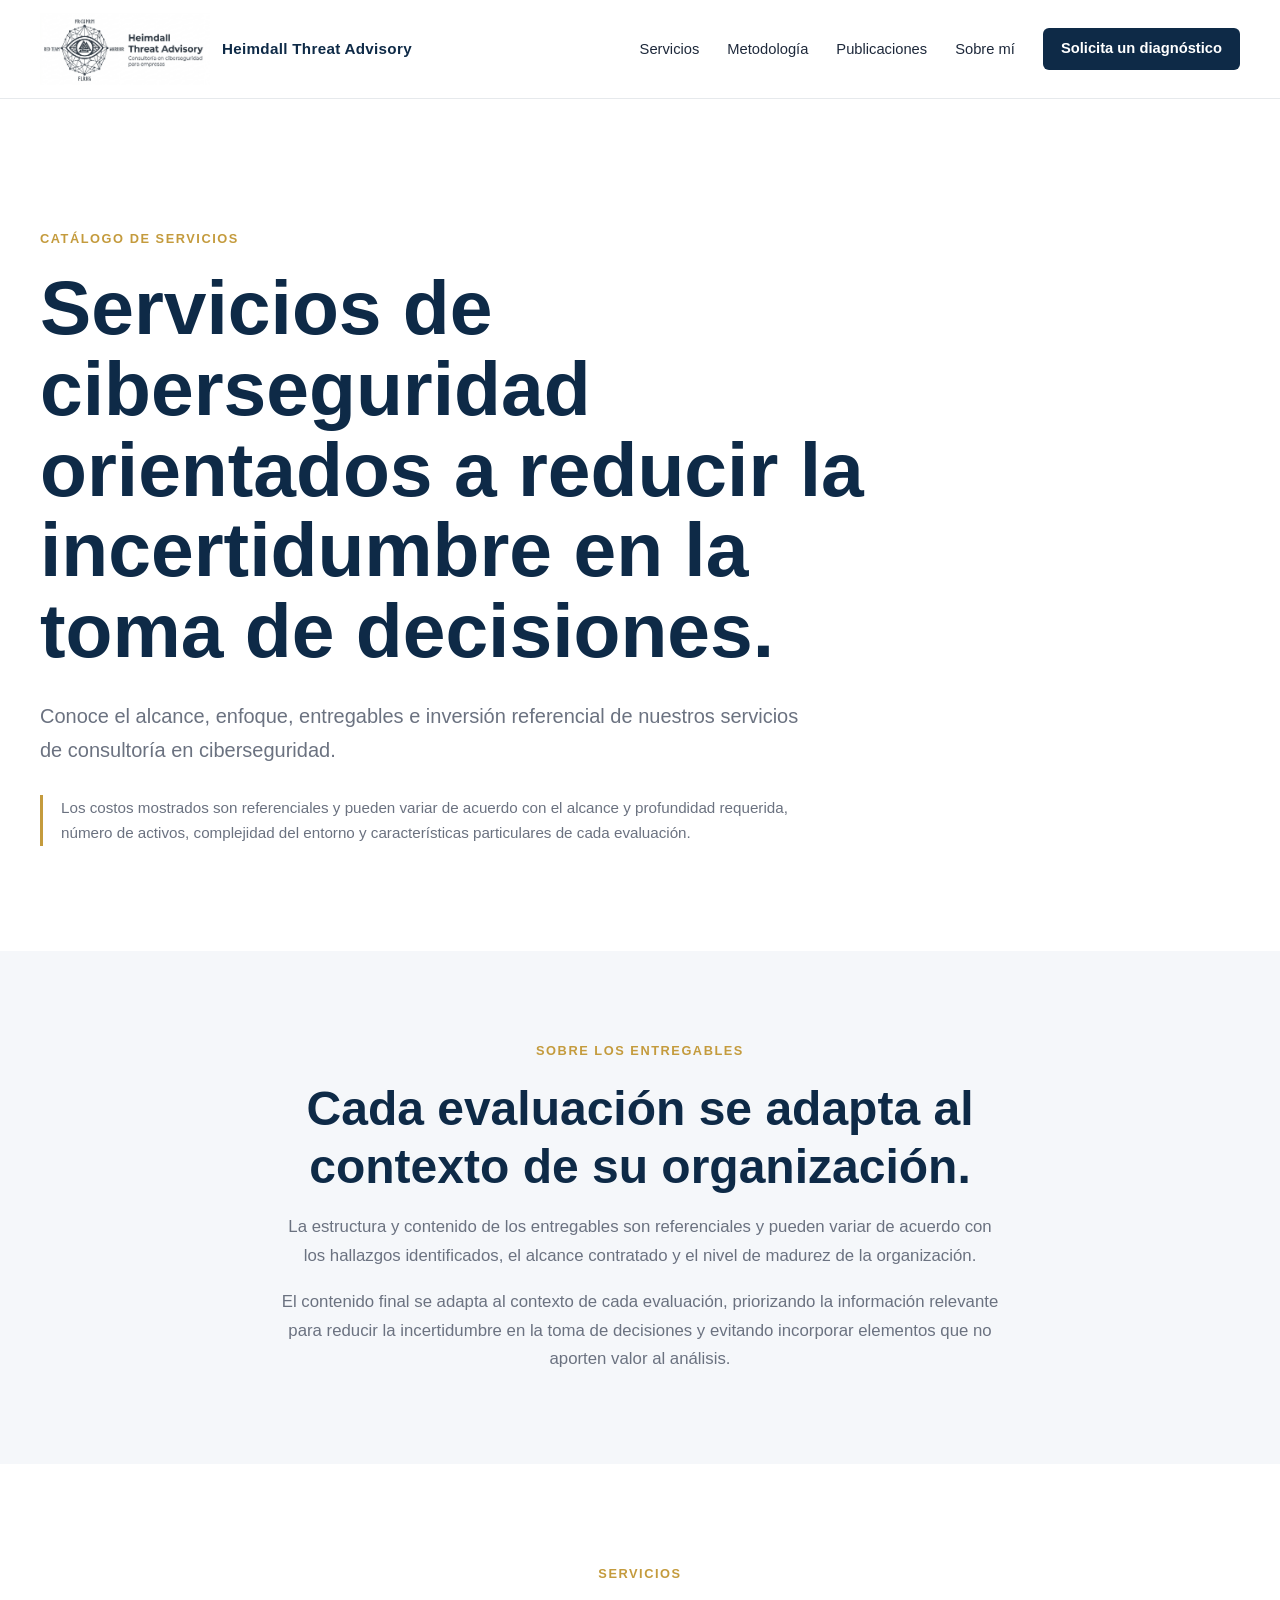
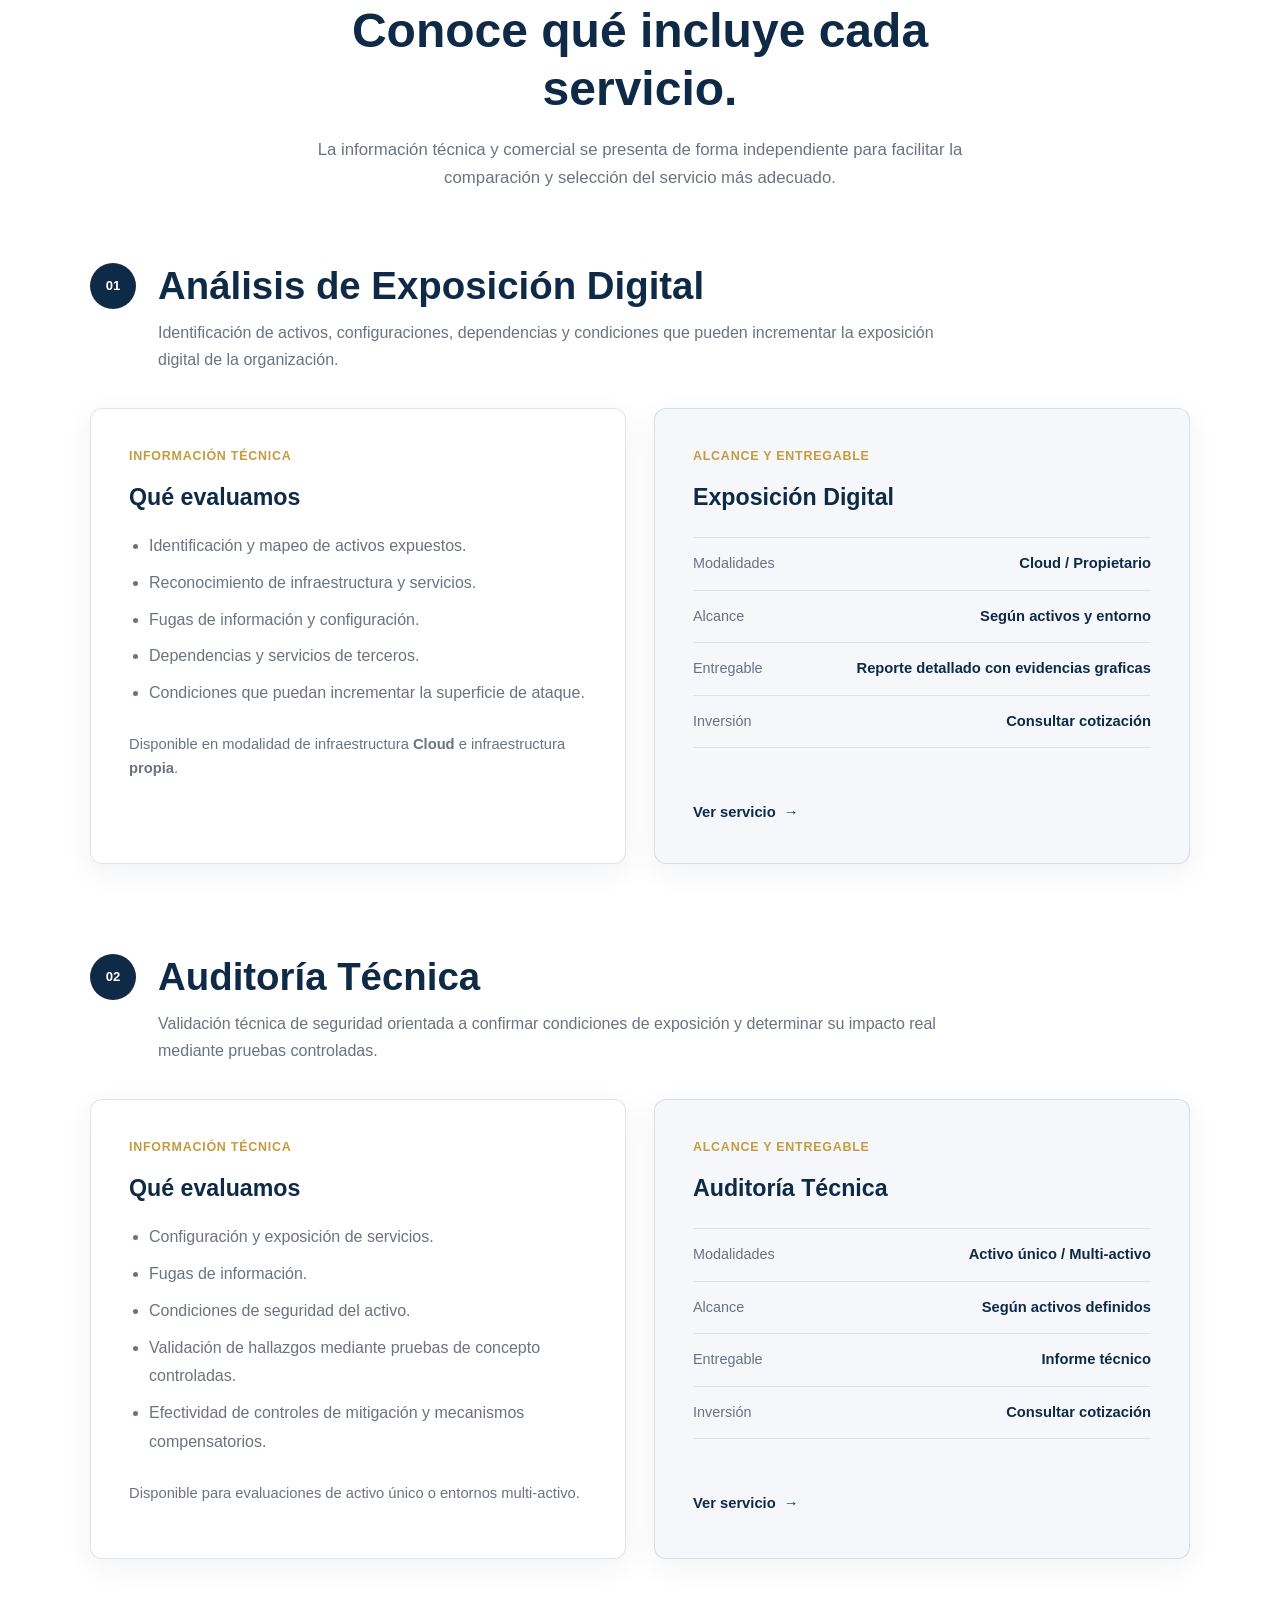
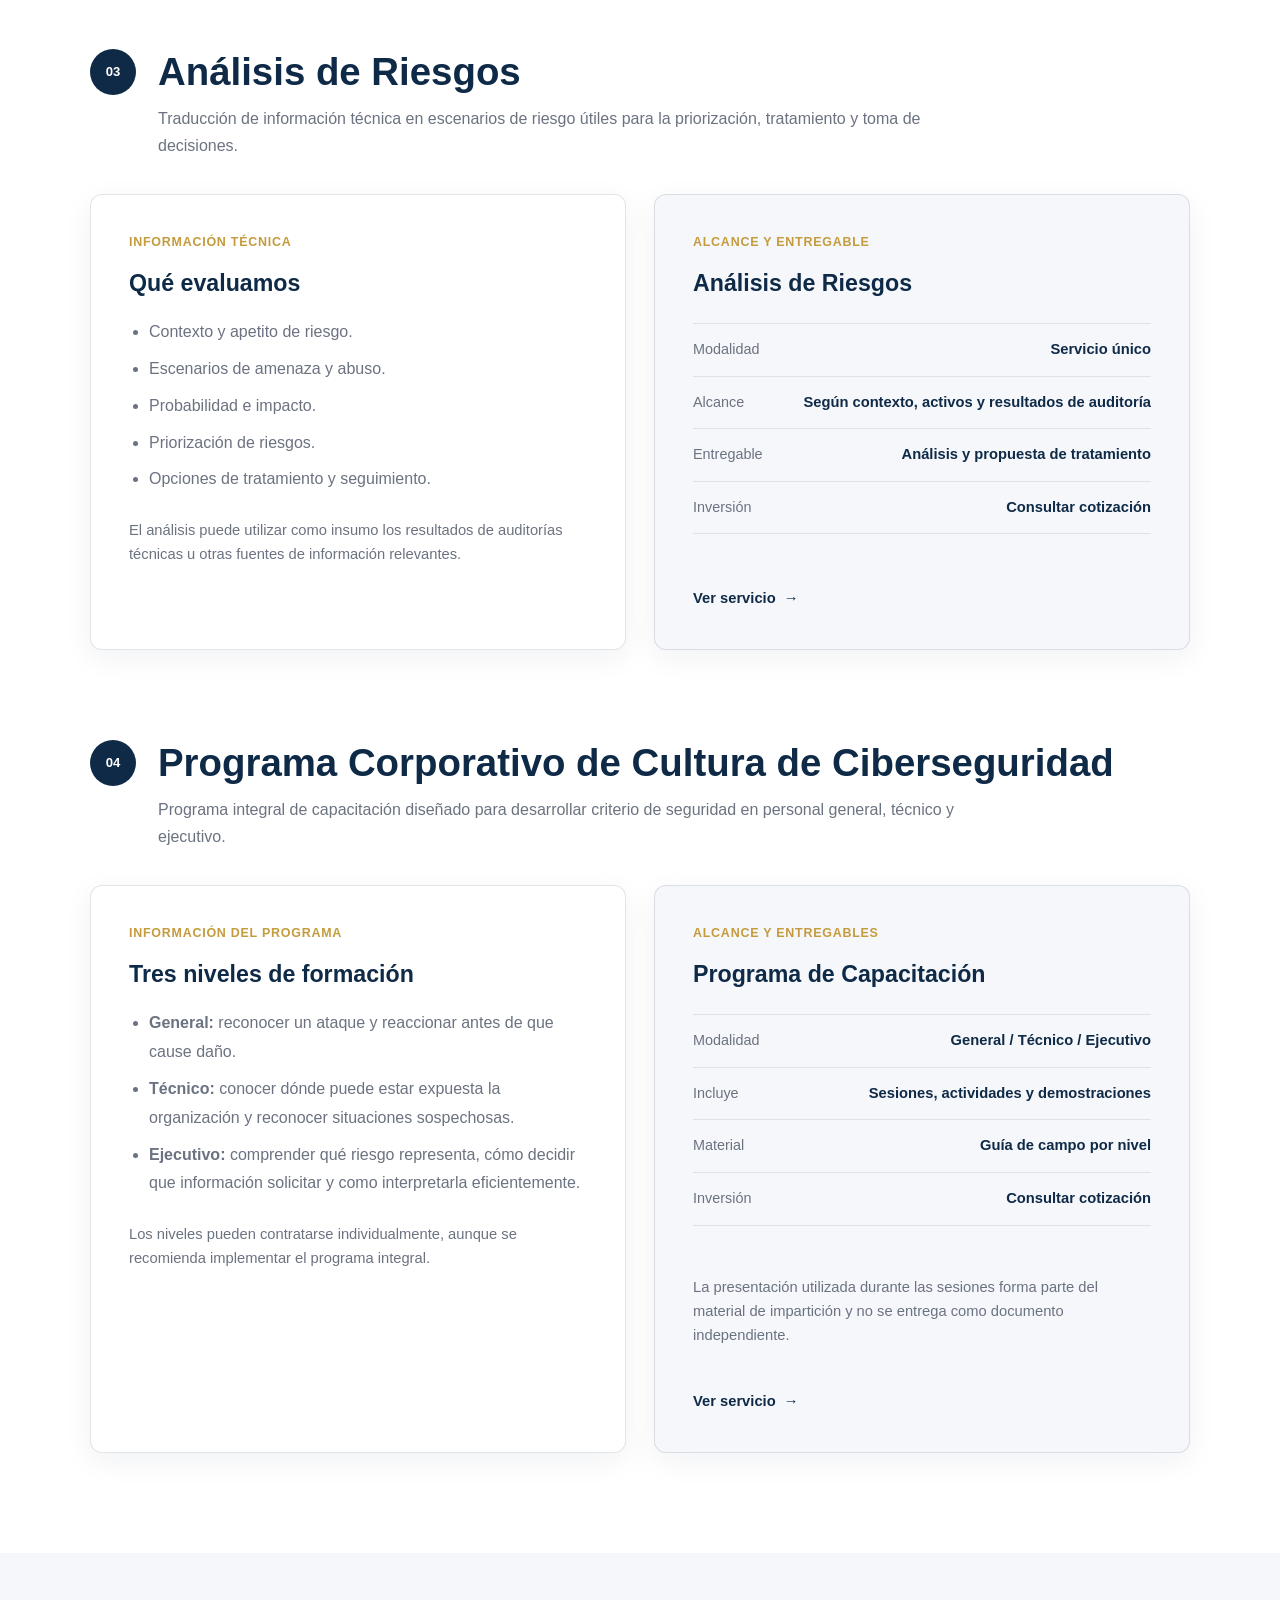
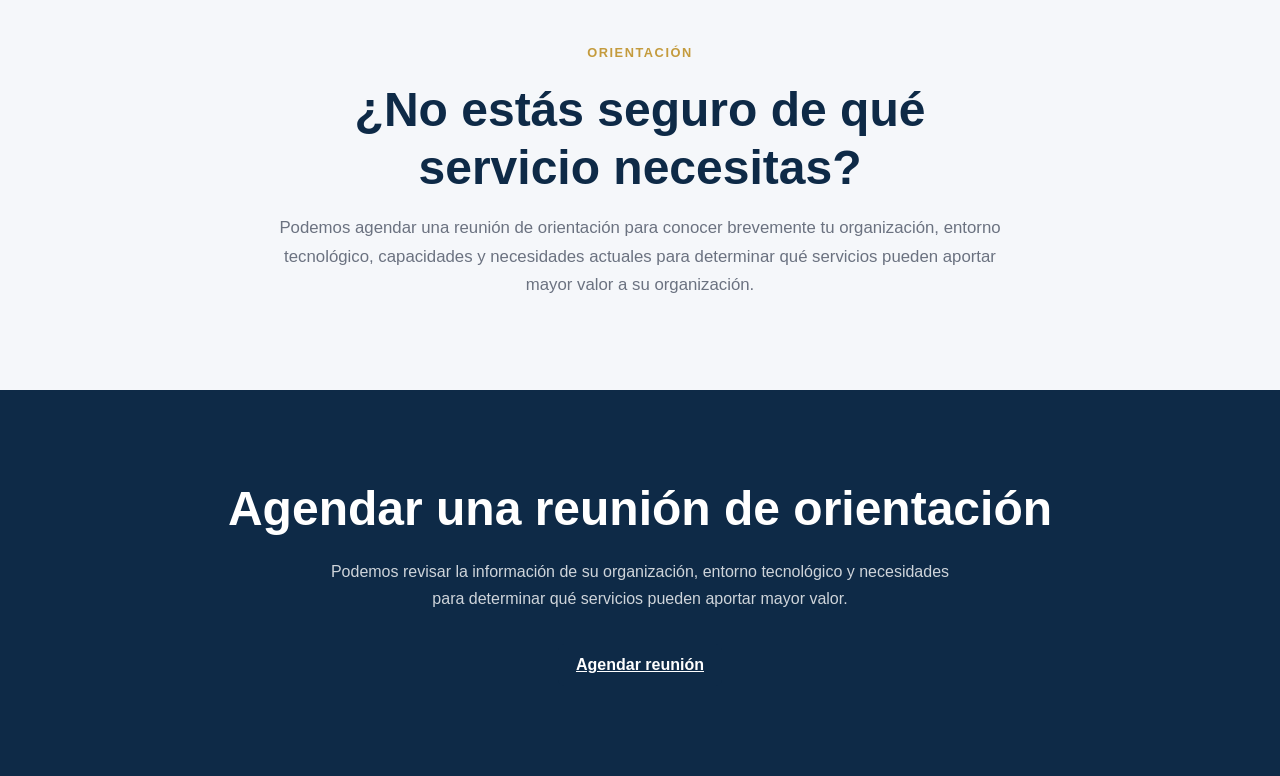
==== catalogo.html @ 2e69f2df "Revise CTA section text in catalogo.html Updated text for clarity and consistency in Spanish." ====
<!DOCTYPE html>
<html lang="es">

  <head>

    <meta charset="UTF-8">
    <meta name="viewport"
    content="width=device-width, initial-scale=1.0">
    
    <title>Heimdall Threat Advisory</title>

    <meta
    name="description"
    content="Consultoría especializada en Ciberseguridad Empresarial y Gestión de riesgos.">

    <link rel="stylesheet" href="css/variables.css">
    <link rel="stylesheet" href="css/base.css">
    <link rel="stylesheet" href="css/layout.css">
    <link rel="stylesheet" href="css/components.css">
    <link rel="stylesheet" href="css/pages.css">
    <link rel="stylesheet" href="css/service-audit.css">
    <link rel="stylesheet" href="css/catalogo.css">
 
  
  </head>
  
  <body>

    <header class="site-header">
      <nav class="navbar">
        <a href="index.html" class="nav-brand">

          <img
            src="img/logos/Logo_simp2B.png"
            alt="Heimdall Threat Advisory"
            >

          <span>Heimdall Threat Advisory</span>

        </a>

        <button
          class="nav-toggle"
          type="button"
          aria-label="Abrir menú"
          aria-expanded="false"
          aria-controls="main-navigation"
          >
          <span></span>
          <span></span>
          <span></span>
          
          </button>

        <ul class="nav-menu" id="main-navigation">

          <li>
            <a href="index.html#servicios">Servicios</a>
          </li>
          
          <li>
            <a href="index.html#metodologia">Metodología</a>
          </li>
          
          <li>
            <a href="servicios/about.html#pub-linkedin">Publicaciones</a>
          </li>
          
          <li>
            <a href="servicios/about.html#about">Sobre mí</a>
          </li>
          
          <li>
            <a href="servicios/about.html#contacto" class="nav-cta">
              Solicita un diagnóstico
            </a>
          </li>
        </ul>
      </nav>
    </header>

    <main>

    <!-- == HERO == -->

    <section class="catalog-hero">
        <div class="container">

            <span class="section-eyebrow">
                Catálogo de servicios
            </span>

            <h1>
                Servicios de ciberseguridad orientados a reducir la 
                incertidumbre en la toma de decisiones.
            </h1>

            <p class="catalog-hero-lead">
                Conoce el alcance, enfoque, entregables e inversión
                referencial de nuestros servicios de consultoría en
                ciberseguridad.
            </p>

            <p class="catalog-price-note">
                Los costos mostrados son referenciales y pueden variar de
                acuerdo con el alcance y profundidad requerida, número de
                activos, complejidad del entorno y características particulares
                de cada evaluación.
            </p>

        </div>
    </section>

    <!-- == REFERENCIA SOBRE ENTREGABLES == -->
    <section class="catalog-reference">
        <div class="container">
            <div class="section-heading">

                <span class="section-eyebrow">
                    Sobre los entregables
                </span>

                <h2>
                    Cada evaluación se adapta al contexto de su organización.
                </h2>

                <p>
                    La estructura y contenido de los entregables son
                    referenciales y pueden variar de acuerdo con los hallazgos
                    identificados, el alcance contratado y el nivel de madurez
                    de la organización.
                </p>

                <p>
                    El contenido final se adapta al contexto de cada
                    evaluación, priorizando la información relevante para reducir 
                    la incertidumbre en la toma de decisiones y evitando incorporar 
                    elementos que no aporten valor al análisis.
                </p>

            </div>
        </div>
    </section>

    <!-- == CATÁLOGO DE SERVICIOS == -->
    <section class="catalog-services">
        <div class="container">
            <div class="section-heading">

                <span class="section-eyebrow">
                    Servicios
                </span>

                <h2>
                    Conoce qué incluye cada servicio.
                </h2>

                <p>
                    La información técnica y comercial se presenta de forma
                    independiente para facilitar la comparación y selección
                    del servicio más adecuado.
                </p>

            </div>

            <!-- == SERVICIO 01 == -->
            <article class="catalog-service">
                <div class="catalog-service-header">

                    <span class="catalog-service-number">
                        01
                    </span>

                    <div>
                        <h3>
                            Análisis de Exposición Digital
                        </h3>

                        <p>
                            Identificación de activos, configuraciones,
                            dependencias y condiciones que pueden incrementar
                            la exposición digital de la organización.
                        </p>
                    </div>
                  
                </div>

                <div class="catalog-cards">
                    <!-- TARJETA TÉCNICA S1-->
                    <div class="catalog-card catalog-card-technical">

                        <span class="catalog-card-label">
                            Información técnica
                        </span>

                        <h4>
                            Qué evaluamos
                        </h4>

                        <ul>
                            <li>Identificación y mapeo de activos expuestos.</li>
                            <li>Reconocimiento de infraestructura y servicios.</li>
                            <li>Fugas de información y configuración.</li>
                            <li>Dependencias y servicios de terceros.</li>
                            <li>Condiciones que puedan incrementar la
                                superficie de ataque.</li>
                        </ul>

                        <p class="catalog-card-note">
                            Disponible en modalidad de infraestructura <strong>Cloud</strong>
                            e infraestructura <strong>propia</strong>.
                        </p>
                    </div>

                    <!-- TARJETA COMERCIAL S1-->
                    <div class="catalog-card catalog-card-commercial">

                        <span class="catalog-card-label">
                            Alcance y entregable
                        </span>

                        <h4>
                            Exposición Digital
                        </h4>

                        <div class="catalog-data">

                            <div>
                                <span>Modalidades</span>
                                <strong>Cloud / Propietario</strong>
                            </div>

                            <div>
                                <span>Alcance</span>
                                <strong>Según activos y entorno</strong>
                            </div>

                            <div>
                                <span>Entregable</span>
                                <strong>Reporte detallado con evidencias graficas</strong>
                            </div>

                            <div>
                                <span>Inversión</span>
                                <strong>Consultar cotización</strong>
                            </div>

                        </div>

                        <a class="service-card-link" 
                          href="servicios/analisis-exposicion.html">
                          Ver servicio
                          <span aria-hidden="true">→</span>
                        </a>

                    </div>

                </div>
            </article>

            <!-- == SERVICIO 02 == -->

            <article class="catalog-service">
                <div class="catalog-service-header">

                    <span class="catalog-service-number">
                        02
                    </span>

                    <div>
                        <h3>
                            Auditoría Técnica
                        </h3>

                        <p>
                            Validación técnica de seguridad orientada a
                            confirmar condiciones de exposición y determinar
                            su impacto real mediante pruebas controladas.
                        </p>
                    </div>

                </div>

                <div class="catalog-cards">

                    <!-- TARJETA TÉCNICA S2-->
                    <div class="catalog-card catalog-card-technical">

                        <span class="catalog-card-label">
                            Información técnica
                        </span>

                        <h4>
                            Qué evaluamos
                        </h4>

                        <ul>
                            <li>Configuración y exposición de servicios.</li>
                            <li>Fugas de información.</li>
                            <li>Condiciones de seguridad del activo.</li>
                            <li>Validación de hallazgos mediante pruebas de
                                concepto controladas.</li>
                            <li>Efectividad de controles de mitigación y
                                mecanismos compensatorios.</li>
                        </ul>

                        <p class="catalog-card-note">
                            Disponible para evaluaciones de activo único o
                            entornos multi-activo.
                        </p>
                    </div>

                    <!-- TARJETA COMERCIAL S2-->
                    <div class="catalog-card catalog-card-commercial">

                        <span class="catalog-card-label">
                            Alcance y entregable
                        </span>

                        <h4>
                            Auditoría Técnica
                        </h4>

                        <div class="catalog-data">

                            <div>
                                <span>Modalidades</span>
                                <strong>Activo único / Multi-activo</strong>
                            </div>

                            <div>
                                <span>Alcance</span>
                                <strong>Según activos definidos</strong>
                            </div>

                            <div>
                                <span>Entregable</span>
                                <strong>Informe técnico</strong>
                            </div>

                            <div>
                                <span>Inversión</span>
                                <strong>Consultar cotización</strong>
                            </div>

                        </div>

                        <a class="service-card-link"
                           href="servicios/auditoria-tecnica.html">
                           Ver servicio
                           <span aria-hidden="true">→</span>
                        </a>

                    </div>

                </div>
            </article>

            <!-- == SERVICIO 03 == -->
            <article class="catalog-service">
                <div class="catalog-service-header">

                    <span class="catalog-service-number">
                        03
                    </span>

                    <div>
                        <h3>
                            Análisis de Riesgos
                        </h3>

                        <p>
                            Traducción de información técnica en escenarios de
                            riesgo útiles para la priorización, tratamiento y
                            toma de decisiones.
                        </p>
                    </div>

                </div>

                <div class="catalog-cards">

                    <!-- TARJETA TÉCNICA S3 -->
                    <div class="catalog-card catalog-card-technical">

                        <span class="catalog-card-label">
                            Información técnica
                        </span>

                        <h4>
                            Qué evaluamos
                        </h4>

                        <ul>
                            <li>Contexto y apetito de riesgo.</li>
                            <li>Escenarios de amenaza y abuso.</li>
                            <li>Probabilidad e impacto.</li>
                            <li>Priorización de riesgos.</li>
                            <li>Opciones de tratamiento y seguimiento.</li>
                        </ul>

                        <p class="catalog-card-note">
                            El análisis puede utilizar como insumo los
                            resultados de auditorías técnicas u otras fuentes
                            de información relevantes.
                        </p>
                    </div>

                    <!-- TARJETA COMERCIAL S3 -->
                    <div class="catalog-card catalog-card-commercial">

                        <span class="catalog-card-label">
                            Alcance y entregable
                        </span>

                        <h4>
                            Análisis de Riesgos
                        </h4>

                        <div class="catalog-data">

                            <div>
                                <span>Modalidad</span>
                                <strong>Servicio único</strong>
                            </div>

                            <div>
                                <span>Alcance</span>
                                <strong>Según contexto, activos y resultados de auditoría</strong>
                            </div>

                            <div>
                                <span>Entregable</span>
                                <strong>Análisis y propuesta de tratamiento</strong>
                            </div>

                            <div>
                                <span>Inversión</span>
                                <strong>Consultar cotización</strong>
                            </div>

                        </div>

                        <a class="service-card-link"
                           href="servicios/adr.html">
                           Ver servicio
                          <span aria-hidden="true">→</span>
                        </a>

                    </div>

                </div>
            </article>

            <!-- == SERVICIO 04 == -->
            <article class="catalog-service">
                <div class="catalog-service-header">

                    <span class="catalog-service-number">
                        04
                    </span>

                    <div>
                        <h3>
                            Programa Corporativo de Cultura de Ciberseguridad
                        </h3>

                        <p>
                            Programa integral de capacitación diseñado para
                            desarrollar criterio de seguridad en personal
                            general, técnico y ejecutivo.
                        </p>
                    </div>

                </div>


                <div class="catalog-cards">

                    <!-- TARJETA TÉCNICA S4 -->

                    <div class="catalog-card catalog-card-technical">

                        <span class="catalog-card-label">
                            Información del programa
                        </span>

                        <h4>
                            Tres niveles de formación
                        </h4>

                        <ul>
                            <li><strong>General:</strong> reconocer un ataque
                                y reaccionar antes de que cause daño.</li>
                            <li><strong>Técnico:</strong> conocer dónde puede
                                estar expuesta la organización y reconocer
                                situaciones sospechosas.</li>
                            <li><strong>Ejecutivo:</strong> comprender qué
                                riesgo representa, cómo decidir que información solicitar
                                y como interpretarla eficientemente.</li>
                        </ul>

                        <p class="catalog-card-note">
                            Los niveles pueden contratarse individualmente,
                            aunque se recomienda implementar el programa
                            integral.
                        </p>

                    </div>

                    <!-- TARJETA COMERCIAL S4 -->
                    <div class="catalog-card catalog-card-commercial">

                        <span class="catalog-card-label">
                            Alcance y entregables
                        </span>

                        <h4>
                            Programa de Capacitación
                        </h4>

                        <div class="catalog-data">

                            <div>
                                <span>Modalidad</span>
                                <strong>General / Técnico / Ejecutivo</strong>
                            </div>

                            <div>
                                <span>Incluye</span>
                                <strong>Sesiones, actividades y demostraciones</strong>
                            </div>

                            <div>
                                <span>Material</span>
                                <strong>Guía de campo por nivel</strong>
                            </div>

                            <div>
                                <span>Inversión</span>
                                <strong>Consultar cotización</strong>
                            </div>

                        </div>

                        <p class="catalog-card-note">
                            La presentación utilizada durante las sesiones
                            forma parte del material de impartición y no se
                            entrega como documento independiente.
                        </p>

                        <a class="service-card-link"
                           href="servicios/capacitacion.html">
                           Ver servicio
                          <span aria-hidden="true">→</span>
                        </a>

                    </div>

                </div>
            </article>

        </div>
    </section>

    <!-- == ORIENTACIÓN == -->
    <section class="catalog-orientation">
        <div class="container">
            <div class="section-heading">

                <span class="section-eyebrow">
                    Orientación
                </span>

                <h2>
                    ¿No estás seguro de qué servicio necesitas?
                </h2>

                <p>
                    Podemos agendar una reunión de orientación para conocer
                    brevemente tu organización, entorno tecnológico, capacidades y
                    necesidades actuales para determinar qué servicios pueden
                    aportar mayor valor a su organización.
                </p>

            </div>

        </div>
    </section>

    <!-- == CTA == -->
    <section class="service-cta">
        <div class="container">

            <h2>
                Agendar una reunión de orientación
            </h2>

            <p>
                Podemos revisar la información de su organización, entorno
                tecnológico y necesidades para determinar qué servicios 
                pueden aportar mayor valor.
            </p>

            <a href="servicios/about.html#contacto"
               class="nav-cta">
                Agendar reunión
            </a>

        </div>
    </section>

</main>

<footer>
  
</footer>

    <script src="js/main.js"></script>

</body>
  
</html>
---- css/variables.css ----
:root{
  --primary:#0E2A47;
  --secondary:#2C5D8A;
  --accent:#C49B3D;
  --white:#FFFFFF;
  --light:#F5F7FA;
  --gray:#6B7280;
  --dark:#1E293B;
  --success:#2E7D32;
  --danger:#C62828;
  --radius:12px;
  --shadow:0 10px 30px rgba(0,0,0,.08);
  --transition:.30s;
  --max-width:1200px;
}
---- css/base.css ----
/*==========================================================================================
BASE
==========================================================================================*/
* {
  scroll-behavior: smoth;
}

body {
  margin: 0;

  background: var(--white);
  color: var(--dark);

  font-family:
    Arial,
    Helvetica,
    sans-serif;

  line-height: 1.6;
}

img {
  max-width: 100%;
  display: block;
}

button, 
a {
  font: inherit;
}
button {
  cursor: pointer;
}

h1,
h2,
h3,
h4 {
  marging-top: 0;
  line-height: 1.2;
}

p {
  margin-top: 0;
}

::selection {
  background: var(--primary);
  color: var(--white);
}
---- css/layout.css ----
/*==========================================================================
GLOBAL LAYOUT WEON
==========================================================================*/
.container {
  width: min(
    calc(100% - 48px),
    var(--max-width)
    );

  margin: 0 auto;
}

.section {
  padding: 96px 0;
}

@media (max-width: 768px) {

  .container {
    width: min(
      calc(100% - 32px),
      var(--max-width)
      );
  }

  .section {
    padding: 72px 0;
  }
}
---- css/components.css ----
/*=====================================================================================
HEADER
=====================================================================================*/
.site-header {
  position: sticky;
  top: 0;
  z-index: 1000;

  width: 100%;

  background: rgba(255, 255, 255, 0.96);
  border-bottom: 1px solid rgba(14, 42, 71, 0.10);

  backdrop-filter: blur(10px);
}

.navbar {
  max-width: var(--max-width);
  min-height: 98px;
  margin: 0 auto;
  padding: 0 24px;

  display: flex;
  align-items: center;
  justify-content: space-between;
  gap: 32px;
}

/* Marca */

.nav-brand {
  display: flex;
  align-items: center;
  gap: 12px;

  color: var(--primary);
  text-decoration: none;
  white-space: nowrap;
}

.nav-brand img {
  width:170px;
  height: 94px;
  object-fit: contain;
}

.nav-brand span {
  font-size: 0.95rem;
  font-weight: 700;
  letter-spacing: 0.02em;
}

/* Navegachon */

.nav-menu {
  display: flex;
  align-items: center;
  gap: 28px;

  margin: 0;
  padding: 0;

  list-style: none;
}

.nav-menu a {
  position: relative;

  color: var(--dark);
  text-decoration: none;

  font-size: 0.92rem;
  font-weight: 500;

  transition:
    color var(--transition),
    opacty var(--transition);
}

.nav-menu a:hover {
  color: var(--secondary);
}

/*Indicador inferior nigga*/

.nav-menu a:not(.nav-cta)::after {
  content: "";

  position: absolute;
  left: 0;
  bottom: -8px;

  width: 0;
  height: 2px;

  background: var(--accent);

  transition: widht var(--transition);
}

.nav-menu a:not(.nav-cta):hover::after {
  width: 100%;
}

/* CTA */

.nav-cta {
  display: inline-flex;
  align-items: center;
  justify-content: center;

  min-height: 42px;
  padding: 0 18px;

  border-radius: 6px;

  background: var(--primary);
  color: var(--white) !important;

  font-weight: 600 !important;

  transition:
    background var(--transition),
    transform var(--transition);
}

.nav-cta:hover {
  background: var(--secondary);
  transform: translateY(-1px);
}

/* Boton movil? */

.nav-toggle {
  display: none;

  width: 42px;
  height: 42px;

  padding: 0;

  border: 1px solid rgba(14, 42, 71, 0.15);
  border-radius: 6px;

  background: var(--white);
  cursor: pointer;
}

.nav-toggle span {
  display: block;

  width: 20px;
  height: 2px;

  margin: 4px auto;

  background: var(--primary);

  transition: transform var(--transition);
}

/* =============================================================
RESPONSIVE HEADER
==============================================================*/
@media (max-width: 850px) {
  .navbar {
    min-height: 68px;
  }

  .nav-toggle {
    display: block;
  }

  .nav-menu {
    position: absolute;
    top: 68px;
    left: 0;

    width: 100%;

    padding: 24px;

    display: none;
    flex-direction: column;
    align-items: stretch;
    gap: 8px;

    background: var(--white);
    border-bottom: 1px solid rgba(14, 72, 71, 0.10);

    box-shadow: var(--shadow);
  }

  .nav-menu.is-open {
    display: flex;
  }

  .nav-menu a {
    display: block;
    padding: 12px 8px;
  }

  .nav-menu a:not(.nav-cta)::aftger {
    display: none;
  }

  .nav-cta {
    margin-top: 8px;
    text-align: center;
  }
}

@media (max-width: 480px) {
  .navbar {
    padding: 0 16px;
  }

  .nav-brand span {
    font-size: 0.82rem;
  }

  .nav-brand img {
    width: 48px;
    height: 48px;
  }
}
---- css/pages.css ----
/*=================================================================
HOME - HERO?
=================================================================*/
.hero {
  position: relative;

  min-height: calc(100vh - 88px);

  display: flex;
  align-items: center;

  padding: 80px 0 96px;

  overflow: hidden;

  background: var(--white);
}

.hero-content {
  max-width: 900px;
  margin: 0 auto;

  text-align: center;
}

.hero-logo {
  width: min(520px, 80vw);

  margin: 0 auto 36px;

  pbject-fit: contain;
}

.hero-title {
  margin-bottom: 12px;

  color: var(--primary);

  font-size: clamp(
    2rem,
    4vw,
    3.2rem
    );
  font-weight: 700;
  letter-spacing: -0.02em;
}

.hero-subtitle {
  max-width: 760px;

  margin: 0 auto 24px;

  color: var(--secondary);

  font-size: clamp(
    1.25rem,
    2.5vw,
    1.75rem
    );

  font-weight: 500;
}

.hero-description {
  max-width: 720px;

  margin: 0 aut 36px;

  color: var(--gray);

  font-size: 1.05rem;
}

.hero-actions {
  display: flex;
  justify-content: center;
  align-items: center;

  gap: 16px;

  flex-wrap: wrap;
}

.hero-button {
  display: inline-flex;

  align-item: center;
  justify-content: center;

  min-height: 44px;

  padding: 0 28px;

  border-radius: 6px;

  text-decoration: none;

  font-weight: 600;

  transition:
    background var(--transition),
    color var(--transition),
    border-color var(--transition),
    transform var(--transition);
}

.hero-button-primary {
  background: var(--primary);
  color: var(--white);
}

.hero-button-primary:hover {
  background: var(--secondary);
  transform: translateY(-2px);
}

.hero-button-secondary {
  background: transparent;
  color: var(--primary);
  border: 1px solid var(--primary);
}

.hero-button-secondary:hover {
  background: var(--primary);
  color: var(--white);
  transform: translateY(-2px);
}

/* ==Indicador de desplazación== */

.hero-scroll {
  position: absolute;

  bottom: 28px;
  left: 50%;

  transform: translateX(-50%);

  color: var(--accent);
  font-size: 0.8rem;
  font-weight: 500;
  letter-spacing: 0.08em;
  text-transform: uppercase;
}

.hero-scroll::after {
  conten: "↓";
  display: block;
  margin-top: 4px;
  text-align: center;
  font-size: 1.1rem;
  color: var(--accent);
}

/* ==============================================================
HERO RESPONSIVE
============================================================== */
@media (max-widht: 768px) {

  .hero {
    min-height: calc(100vh - 68px);
    padding: 64px 0 80px;
  }

  .hero-logo {
    width: min(440px, 90vw);
    margin-bottom: 28px;
  }

  .hero-description {
    font-size: 1rem;
  }

  .hero-action {
    flex-direction: column;
    width: 100%;
  }

  .hero-button {
    width: min(100%, 320px);
  }

  .hero-scroll {
    display: none;
  }
}

/* =======================================================================================
HOME - PROBLEMAS / INCERTIDUMBRE 
======================================================================================= */
.problem-section {
  background: var(--light);
}

.problem-intro {
  max-width: 820px;
  margin: 0 auto 56px;
  text-align: center;
}

.problem-title {
  margin-bottom: 20px;
  color: var(--primary);
  font-size: clamp(
    1.9rem,
    3.5vw,
    2.6rem
    );
  font-weight: 700;
}

.problem-intro p {
  margin-bottom: 0;
  color: var(--gray);
  font-size: 1.08rem;
  line-height: 1.8;
}

/* bloqueses */
.problem-grid {
  display: grid;
  grid-template-columns: repeat(3, 1fr);
  gap: 24px;
  max-width: 1080px;
  margin: 0 auto 56px;
}

.problem-card {
  padding: 36px 30px;
  background: var (--light);
  border: 1px solid rgba(14, 42, 71, 0.08);
  border-radius: var(--radius);
  text-align: center;
  transition:
    transform var(--transition),
    box-shadoy var(--transition),
    border-color var(--transition);
}

.problem-card:hover {
  transform: translateY(-4px);
  box-shadow: var(--shadow);
  border-color: rgba(44, 93, 138, 0.25);
}

.problem-number {
  display: inline-flex;
  align-items: center;
  justify-content: center;

  width: 42px;
  height: 42px;
  margin-bottom: 20px;
  border-radius: 50%;

  background: var(--primary);
  color: var(--white);
  font-size: 0.85rem;
  font-weight: 700;
}

.problem-card h3 {
  margin-bottom: 14px;
  color: var(--primary);
  font-size: 1.35rem;
}

.problem-card p {
  margin-bottom: 0;
  color: var(--gray);
  font-size: 0.98rem;
  line-height: 1.7;
}

/* Cierre */
.problem-conclusion {
  max-width: 800px;
  margin: 0 auto;
  padding: 28px 32px;
  border-left: 3x solid var(--accent);
  background: var(--light);
  color: var(--primary);

  font-size: 1.08rem;
  font-weight: 600;
  line-height: 1.7;
}

/*=================================================================
PROBLEM RESPONSIVE
=================================================================*/
@media (max-width: 850px) {
  .problem-grid {
    grid-template-columns: 1fr;
    max-width: 600px;
  }
  .problem-card {
    padding: 30px, 26px;
  }
}

@media (max-width: 480px) {
  .problem-intro {
    margin-bottom: 40px;
  }

  .problem-title {
    font-size: 1.8rem;
  }
  
  .problem-intro p {
    font-size: 1rem;
  }

  .problem-conclusion {
    padding: 24px 20px;
    font-size: 1rem;
  }
}

/*=======================================================================================
HOME - SERVICIOS MA NIGGA
=======================================================================================*/

.services-section {
    background: var(--white);
}

.section-heading {
    max-width: 780px;
    margin: 0 auto 56px;
    text-align: center;
}

.section-eyebrow {
    display: block;
    margin-bottom: 14px;
    color: var(--accent);

    font-size: 0.8rem;
    font-weight: 600;
    letter-spacing: 0.12em;
    text-transform: uppercase;
}

.section-heading h2 {
    margin-bottom: 20px;
    color: var(--primary);

    font-size: clamp(
        1.9rem,
        3.5vw,
        2.6rem
    );

    font-weight: 700;
    line-height: 1.2;
}

.section-heading p {
    max-width: 720px;
    margin: 0 auto;
    color: var(--gray);
    font-size: 1.05rem;
    line-height: 1.8;
}

/* Grid */

.services-grid {
    display: grid;
    grid-template-columns: repeat(2, 1fr);
    gap: 26px;

    max-width: 1100px;
    margin: 0 auto;
}

/* Card */

.service-card {
    display: flex;
    flex-direction: column;

    min-height: 330px;
    padding: 34px 34px 30px;
    background: var(--white);

    border: 1px solid rgba(14, 42, 71, 0.12);
    border-radius: var(--radius);

    box-shadow:
        0 4px 18px rgba(14, 42, 71, 0.04);

    transition:
        transform var(--transition),
        box-shadow var(--transition),
        border-color var(--transition);
}

.service-card:hover {
    transform: translateY(-5px);
    border-color: rgba(14, 42, 71, 0.22);
    box-shadow: var(--shadow);
}

/* Number */

.service-card-number {
    display: flex;
    align-items: center;
    justify-content: center;

    width: 42px;
    height: 42px;

    margin-bottom: 24px;
    border-radius: 50%;
    background: var(--primary);
    color: var(--white);

    font-size: 0.82rem;
    font-weight: 700;
}

/* Content */

.service-card-content {
    flex: 1;
}

.service-card h3 {
    max-width: 520px;
    margin-bottom: 16px;
    color: var(--primary);

    font-size: 1.35rem;
    line-height: 1.3;
}

.service-card p {
    margin-bottom: 20px;
    color: var(--gray);

    font-size: 0.98rem;
    line-height: 1.7;
}

.service-card-variants {
    display: block;
    color: var(--accent);

    font-size: 0.84rem;
    font-weight: 600;

    letter-spacing: 0.02em;
}

/* Link */

.service-card-link {
    display: inline-flex;
    align-items: center;
    gap: 8px;

    align-self: flex-start;
    margin-top: 28px;
    color: var(--primary);

    font-size: 0.92rem;
    font-weight: 700;
    text-decoration: none;

    transition:
        color var(--transition),
        gap var(--transition);
}

.service-card-link:hover {
    color: var(--accent);
    gap: 12px;
}

/* =========================================================
   SERVICES RESPONSIVE
   ========================================================= */

@media (max-width: 850px) {
    .services-grid {
        grid-template-columns: 1fr;
        max-width: 650px;
    }
}

@media (max-width: 480px) {
    .section-heading {
        margin-bottom: 40px;
    }

    .section-heading h2 {
        font-size: 1.8rem;
    }

    .section-heading p {
        font-size: 1rem;
    }

    .service-card {
        min-height: 0;
        padding: 28px 24px 26px;
    }

    .service-card h3 {
        font-size: 1.25rem;
    }

}


/* =========================================================
   HOME — METODOLOGÍA / PVTE
   ========================================================= */

.methodology-section {
    background: var(--light);
    padding-top: 90px;
    padding-bottom: 90px;

    scroll-margin-top: 100px;
}


/* Introducción */

.methodology-intro {
    max-width: 820px;

    margin: 0 auto 70px;

    text-align: center;
}

.methodology-intro h2 {
    margin-bottom: 24px;

    color: var(--primary);

    font-size: clamp(
        2rem,
        4vw,
        2.8rem
    );

    line-height: 1.2;
}

.methodology-intro p {
    max-width: 760px;

    margin: 0 auto 16px;

    color: var(--gray);

    font-size: 1.05rem;

    line-height: 1.8;
}

.methodology-intro strong {
    color: var(--primary);

    font-weight: 700;
}

.methodology-frameworks {
    margin-top: 26px !important;

    font-size: 0.95rem !important;
}


/* ---------------------------------------------------------
   HOME PROCESO PVTE
   --------------------------------------------------------- */

.pvte-process {
    position: relative;
    display: grid;
    grid-template-columns: repeat(5, 1fr);
    gap: 0;
    max-width: 1180px;
    margin: 0 auto;
}

/* Línea horizontal */

.pvte-process::before {
    content: "";
    position: absolute;
    top: 25px;
    left: 10%;

    width: 80%;
    height: 1px;
    background: rgba(14, 42, 71, 0.22);
    z-index: 0;
}

/* Paso */

.pvte-step {
    position: relative;
    z-index: 1;
    padding: 0 18px;
    text-align: center;
}

/* Número */

.pvte-step-marker {
    display: flex;
    align-items: center;
    justify-content: center;

    width: 50px;
    height: 50px;
    margin: 0 auto 26px;
    border-radius: 50%;

    background: var(--primary);
    border: 5px solid var(--gray-light);
    color: var(--white);

    font-size: 0.78rem;
    font-weight: 700;
}

.pvte-step-content h3 {
    margin-bottom: 12px;
    color: var(--primary);
    font-size: 1.2rem;
    line-height: 1.3;
}

/* Frase principal */

.pvte-step-summary {
    min-height: 48px;
    margin-bottom: 14px;

    color: var(--accent);
    font-size: 0.88rem;
    font-weight: 700;
    line-height: 1.5;
}

/* Descripción */

.pvte-step-content > p:last-child {
    margin: 0;
    color: var(--gray);
    font-size: 0.88rem;
    line-height: 1.65;
}

/* ---------------------------------------------------------
   PRINCIPIOS DE TRABAJO
   --------------------------------------------------------- */

.methodology-principles {
    display: grid;
    grid-template-columns: auto 1fr;
    align-items: center;
    gap: 32px;
    max-width: 1180px;
    margin: 75px auto 0;
    padding: 28px 34px;
    background: var(--white);
    border: 1px solid rgba(14, 42, 71, 0.1);
    border-radius: var(--radius);
    box-shadow:
        0 4px 18px rgba(14, 42, 71, 0.04);
}

.principles-heading {
    color: var(--accent);
    font-size: 0.78rem;
    font-weight: 700;
    letter-spacing: 0.1em;

    white-space: nowrap;
}

.principles-list {
    display: flex;
    flex-wrap: wrap;
    justify-content: flex-end;
    gap: 10px 24px;
}

.principles-list span {
    color: var(--gray);
    font-size: 0.88rem;
}

.principles-list span:not(:last-child)::after {
    content: "·";
    margin-left: 24px;
    color: var(--accent);
}

/* ---------------------------------------------------------
   RESPONSIVE PRINCIPIOS
   --------------------------------------------------------- */

@media (max-width: 1000px) {
    .pvte-process {
        grid-template-columns: repeat(3, 1fr);
        row-gap: 55px;
    }

    .pvte-process::before {
        display: none;
    }

    .pvte-step {
        padding: 0 20px;
    }

    .methodology-principles {
        grid-template-columns: 1fr;
        gap: 20px;
    }

    .principles-list {
        justify-content: flex-start;
    }
}

@media (max-width: 700px) {
    .methodology-intro {
        margin-bottom: 50px;
    }
    .pvte-process {
        grid-template-columns: 1fr;
        gap: 40px;
        max-width: 560px;
    }
    .pvte-step {
        display: grid;
        grid-template-columns: 50px 1fr;
        gap: 22px;
        padding: 0;
        text-align: left;
    }
    .pvte-step-marker {
        margin: 0;
    }
    .pvte-step-summary {
        min-height: 0;
    }
    .methodology-principles {
        margin-top: 55px;
        padding: 24px;
    }
    .principles-list {
        display: block;
    }
    .principles-list span {
        display: block;
        margin-bottom: 10px;
    }
    .principles-list span::after {
        display: none !important;
    }
}


@media (max-width: 480px) {
    .methodology-intro h2 {
        font-size: 1.9rem;
    }
    .methodology-intro p {
        font-size: 0.98rem;
    }
    .pvte-step {
        grid-template-columns: 44px 1fr;
        gap: 16px;
    }
    .pvte-step-marker {
        width: 44px;
        height: 44px;

        border-width: 4px;
    }

}
---- css/service-audit.css ----
/* =========================================================
   AUDITORÍA TÉCNICA — PÁGINA ÍNDICE
   ========================================================= */

.service-hero {
    background: var(--white);
    padding: 130px 0 100px;
}

.service-hero h1 {
    max-width: 850px;
    margin: 18px 0 28px;

    color: var(--primary);

    font-size: clamp(2.8rem, 6vw, 4.8rem);
    line-height: 1.05;
}

.service-hero-lead {
    max-width: 760px;
    color: var(--gray);
    font-size: 1.25rem;
    line-height: 1.7;
}

/* ---------------------------------------------------------
   PROBLEMA
   --------------------------------------------------------- */

.service-problem {
    background: var(--light);
    padding: 90px 0;
}

.service-problem h2 {
    max-width: 900px;
    margin: 18px 0 28px;
    color: var(--primary);
    font-size: clamp(2rem, 4vw, 3rem);
    line-height: 1.2;
}

.service-problem p {
    max-width: 850px;
    margin-bottom: 18px;
    color: var(--gray);
    font-size: 1.05rem;
    line-height: 1.8;
}

/* ---------------------------------------------------------
   MODALIDADES
   --------------------------------------------------------- */

.audit-options {
    background: var(--white);
    padding: 100px 0;
}

.section-heading {
    max-width: 760px;
    margin: 0 auto 60px;
    text-align: center;
}

.section-heading h2 {
    margin: 18px 0;
    color: var(--primary);
    font-size: clamp(2rem, 4vw, 3rem);
    line-height: 1.2;
}

.section-heading p {
    color: var(--gray);
    font-size: 1.05rem;
    line-height: 1.7;
}

.audit-options-grid {
    display: grid;
    grid-template-columns: repeat(2, 1fr);
    gap: 30px;
    max-width: 1050px;
    margin: 0 auto;
}

.audit-option-card {
    display: flex;
    flex-direction: column;

    padding: 42px;
    background: var(--white);
    border: 1px solid rgba(14, 42, 71, 0.12);
    border-radius: var(--radius);
    box-shadow:
        0 8px 30px rgba(14, 42, 71, 0.06);

   transition:
      transform var(--transition),
      box-shadow var(--transition),
      border-color var(--transition);
}

.audit-option-card:hover {
   transform: translateY(-5px);
   border-color: rgba(14, 42, 71, 0.22);
   box-shadow: var(--shadow);
}

.audit-option-number {
   display: flex;
   align-items: center;
   justify-content: center;

   width: 42px;
   height: 42px;
   margin-bottom: 24px;
   border-radius: 50%;

   background: var(--primary);
   color: var(--white);
   font-size: 0.82rem;
   font-weight: 700;
}

.audit-option-card h3 {
    margin-bottom: 18px;

    color: var(--primary);
    font-size: 1.7rem;
    line-height: 1.2;
}

.audit-option-highlight {
    margin-bottom: 18px;

    color: var(--accent);
    font-weight: 700;
    line-height: 1.5;
}

.audit-option-card > p:not(.audit-option-highlight) {
    color: var(--gray);
    line-height: 1.7;
}

.audit-option-card ul {
    margin: 25px 0 35px;
    padding-left: 20px;

    color: var(--gray);
    line-height: 2;
}

.audit-option-card .btn {
    align-self: flex-start;
    margin-top: auto;
}

/* ---------------------------------------------------------
   METODOLOGÍA
   --------------------------------------------------------- */

.audit-methodology {
    background: var(--light);
    padding: 90px 0;
}

.audit-methodology-content {
    display: grid;
    grid-template-columns: 1fr 1fr;
    gap: 80px;
    align-items: center;
    max-width: 1050px;
    margin: 0 auto;
}

.audit-methodology h2 {
    margin-top: 18px;
    color: var(--primary);
    font-size: clamp(2rem, 4vw, 3rem);
    line-height: 1.2;
}

.audit-methodology p {
    margin-bottom: 18px;
    color: var(--gray);
    line-height: 1.8;
}

.text-link {
    display: inline-block;
    margin-top: 12px;
    color: var(--accent);
    font-weight: 700;
    text-decoration: none;
}

/* ---------------------------------------------------------
   VALOR
   --------------------------------------------------------- */

.audit-value {
    background: var(--white);
    padding: 100px 0;
    text-align: center;
}

.audit-value h2 {
    max-width: 850px;

    margin: 18px auto 25px;
    color: var(--primary);
    font-size: clamp(2rem, 4vw, 3rem);
    line-height: 1.2;
}

.audit-value p {
    max-width: 760px;
    margin: 0 auto;
    color: var(--gray);

    font-size: 1.05rem;
    line-height: 1.8;
}

/* ---------------------------------------------------------
   CTA
   --------------------------------------------------------- */

.service-cta {
    background: var(--primary);
    padding: 90px 0;
    text-align: center;
}

.service-cta h2 {
    max-width: 850px;

    margin: 0 auto 20px;
    color: var(--white);
    font-size: clamp(2rem, 4vw, 3rem);
    line-height: 1.2;
}

.service-cta p {
    max-width: 650px;
    margin: 0 auto 32px;
    color: rgba(255, 255, 255, 0.8);
    line-height: 1.7;
}

.service-cta .btn-primary {
   background: var(--white);
   color: var(--primary);
}

.service-cta .btn-primary:hover {
   background: var(--light);
   color: var(--primary);
}


/* ---------------------------------------------------------
   PÁGINAS DE MODALIDAD — MA / AU - HERO DE MODALIDAD
   --------------------------------------------------------- */
.audit-detail-hero {
    background: var(--white);
    padding: 120px 0 90px;
}

.audit-detail-hero-content {
    max-width: 850px;
}

.audit-detail-label {
    display: inline-block;
    margin-bottom: 18px;

    color: var(--accent);

    font-size: 0.85rem;
    font-weight: 700;
    letter-spacing: 0.08em;
}

.audit-detail-hero h1 {
    max-width: 850px;
    margin: 0 0 22px;

    color: var(--primary);
    font-size: clamp(2.6rem, 5vw, 4.2rem);
    line-height: 1.08;
}

.audit-detail-subtitle {
    margin: 0 0 28px;

    color: var(--primary);
    font-size: 1.15rem;
    font-weight: 700;
}

.audit-detail-intro {
    max-width: 760px;
    margin: 0;

    color: var(--gray);
    font-size: 1.12rem;
    line-height: 1.75;
}

/* ---------------------------------------------------------
   PROBLEMA DE MODALIDAD
   --------------------------------------------------------- */

.audit-detail-problem {
    background: var(--light);
    padding: 90px 0;
}

.audit-detail-problem-content {
    max-width: 850px;
    margin: 0 auto;
}

.audit-detail-problem h2 {
    margin: 18px 0 28px;

    color: var(--primary);
    font-size: clamp(2rem, 4vw, 3rem);
    line-height: 1.2;
}

.audit-detail-problem p {
    max-width: 800px;
    margin: 0 0 18px;

    color: var(--gray);
    font-size: 1.05rem;
    line-height: 1.8;
}

/* ---------------------------------------------------------
   ALCANCE
   --------------------------------------------------------- */

.audit-scope {
    background: var(--white);
    padding: 100px 0;
}

.audit-scope-grid {
    display: grid;
    grid-template-columns: repeat(3, 1fr);

    gap: 30px;
    max-width: 1050px;
    margin: 0 auto;
}

.audit-scope-card {
    padding: 36px;
    background: var(--white);
    border: 1px solid rgba(14, 42, 71, 0.12);
    border-radius: var(--radius);

    box-shadow:
        0 8px 30px rgba(14, 42, 71, 0.06);

    transition:
        transform var(--transition),
        box-shadow var(--transition),
        border-color var(--transition);
}

.audit-scope-card:hover {
    transform: translateY(-5px);
    border-color: rgba(14, 42, 71, 0.22);
    box-shadow: var(--shadow);
}

.audit-scope-number {
    display: flex;
    align-items: center;
    justify-content: center;

    width: 42px;
    height: 42px;

    margin-bottom: 24px;
    border-radius: 50%;
    background: var(--primary);
    color: var(--white);
    font-size: 0.82rem;
    font-weight: 700;
}

.audit-scope-card h3 {
    margin-bottom: 14px;
    color: var(--primary);
    font-size: 1.4rem;
    line-height: 1.2;
}

.audit-scope-card p {
    margin: 0;
    color: var(--gray);
    line-height: 1.7;
}

/* ---------------------------------------------------------
   DOCUMENTACIÓN
   --------------------------------------------------------- */

.audit-documents {
    background: var(--light);
    padding: 100px 0;
}

.audit-documents-grid {
    display: grid;
    grid-template-columns: repeat(2, 1fr);

    gap: 30px;
    max-width: 1050px;
    margin: 0 auto;
}

.audit-document-card {
    display: flex;
    flex-direction: column;
    padding: 36px;
    background: var(--white);
    border: 1px solid rgba(14, 42, 71, 0.12);
    border-radius: var(--radius);

    box-shadow:
        0 8px 30px rgba(14, 42, 71, 0.06);

    transition:
        transform var(--transition),
        box-shadow var(--transition),
        border-color var(--transition);
}

.audit-document-card:hover {
    transform: translateY(-5px);
    border-color: rgba(14, 42, 71, 0.22);
    box-shadow: var(--shadow);
}

.audit-document-label {
    display: block;
    margin-bottom: 14px;

    color: var(--accent);
    font-size: 0.78rem;
    font-weight: 700;
    letter-spacing: 0.1em;
    text-transform: uppercase;
}

.audit-document-card h3 {
    margin: 0 0 14px;

    color: var(--primary);
    font-size: 1.4rem;
    line-height: 1.25;
}

.audit-document-card p {
    margin: 0 0 24px;
    color: var(--gray);
    line-height: 1.7;
}

.audit-document-card .text-link {
    margin-top: auto;
}


/* ---------------------------------------------------------
   METODOLOGÍA DE MODALIDAD
   --------------------------------------------------------- */

/* Reutiliza los componentes PVTE
   definidos en pages.css.
*/

.audit-detail-methodology {
    background: var(--white);
    padding: 90px 0;
}

.audit-detail-methodology-intro {
    max-width: 800px;
    margin: 0 auto 55px;
    text-align: center;
}

.audit-detail-methodology-intro h2 {
    margin: 18px 0 24px;

    color: var(--primary);
    font-size: clamp(2rem, 4vw, 3rem);
    line-height: 1.2;
}

.audit-detail-methodology-intro p {
    color: var(--gray);
    font-size: 1.05rem;
    line-height: 1.8;
}

/* ---------------------------------------------------------
   VALOR DE MODALIDAD
   --------------------------------------------------------- */

.audit-detail-value {
    background: var(--white);
    padding: 100px 0;
}

.audit-detail-value-content {
    max-width: 800px;
    margin: 0 auto;
}

.audit-detail-value h2 {
    margin: 18px 0 25px;

    color: var(--primary);
    font-size: clamp(2rem, 4vw, 3rem);
    line-height: 1.2;
}

.audit-detail-value p {
    margin: 0 0 18px;

    color: var(--gray);
    font-size: 1.05rem;
    line-height: 1.8;
}

/* ---------------------------------------------------------
   ELEMENTOS ESPECIFICOS
   --------------------------------------------------------- */
.program-flex-note {
   max-width: 760px;
   margin: 45px auto 0;
   text-align: center;
   color: var(--gray);
   line-height: 1.8;
}

.training-docs-grid {
   grid-template-columns: repeat(2, minmax(280px, 520px));
   max-width: 900px;
   margin: 0 auto;
   justify-content: center;
}
   
/* ---------------------------------------------------------
   RESPONSIVE
   --------------------------------------------------------- */

@media (max-width: 800px) {
    .service-hero {
        padding: 100px 0 75px;
    }

    .audit-options-grid,
    .audit-methodology-content {
        grid-template-columns: 1fr;
    }

    .audit-methodology-content {
        gap: 35px;
    }

    .audit-option-card {
        padding: 32px;
    }

   .audit-scope-grid,
    .audit-documents-grid {
        grid-template-columns: 1fr;
    }

    .audit-detail-hero {
        padding: 100px 0 75px;
    }

    .audit-scope,
    .audit-detail-methodology,
    .audit-detail-value,
    .audit-documents {
        padding: 75px 0;
    }

    .audit-scope-card,
    .audit-document-card {
        padding: 32px;
    }

}


@media (max-width: 500px) {
    .service-hero h1 {
        font-size: 2.6rem;
    }

    .audit-option-card {
        padding: 28px;
    }

   .audit-detail-hero h1 {
        font-size: 2.5rem;
    }

    .audit-scope-card,
    .audit-document-card {
        padding: 28px;
    }
}


@media (max-width: 800px) {
      .training-docs-grid {
         grid-template-columns: 1fr;
      }
   }
---- css/catalogo.css ----
/* == HERO CATÁLOGO DE SERVICIOS == */

.catalog-hero {
    background: var(--white);
    padding: 130px 0 90px;
}

.catalog-hero h1 {
    max-width: 900px;
    margin: 18px 0 28px;

    color: var(--primary);
    font-size: clamp(2.8rem, 6vw, 4.8rem);
    line-height: 1.05;
}

.catalog-hero-lead {
    max-width: 780px;

    color: var(--gray);
    font-size: 1.25rem;
    line-height: 1.7;
}

.catalog-price-note {
    max-width: 760px;

    margin-top: 28px;
    padding-left: 18px;
    border-left: 3px solid var(--accent);

    color: var(--gray);
    font-size: 0.95rem;
    line-height: 1.7;
}

/* -- REFERENCIA SOBRE ENTREGABLES -- */

.catalog-reference {
    background: var(--light);
    padding: 90px 0;
}

.catalog-reference .section-heading {
    margin-bottom: 0;
}

.catalog-reference .section-heading p + p {
    margin-top: 18px;
}

/* -- CATÁLOGO DE SERVICIOS -- */

.catalog-services {
    background: var(--white);
    padding: 100px 0;
}

.catalog-services > .container > .section-heading {
    margin-bottom: 70px;
}

/* -- BLOQUE INDIVIDUAL DE SERVICIO -- */

.catalog-service {
    max-width: 1100px;
    margin: 0 auto;
}

.catalog-service + .catalog-service {
    margin-top: 90px;
}

.catalog-service-header {
    display: flex;
    align-items: flex-start;
    gap: 22px;

    margin-bottom: 35px;
}

.catalog-service-number {
    display: flex;
    align-items: center;
    justify-content: center;

    flex: 0 0 auto;

    width: 46px;
    height: 46px;
    border-radius: 50%;

    background: var(--primary);
    color: var(--white);
    font-size: 0.82rem;
    font-weight: 700;
}

.catalog-service-header h3 {
    margin: 0 0 10px;

    color: var(--primary);
    font-size: clamp(1.8rem, 3vw, 2.4rem);
    line-height: 1.2;
}

.catalog-service-header p {
    max-width: 800px;
    margin: 0;

    color: var(--gray);

    line-height: 1.7;
}

/* -- TARJETAS TÉCNICA / COMERCIAL -- */

.catalog-cards {
    display: grid;
    grid-template-columns: repeat(2, minmax(0, 1fr));
    gap: 28px;
}

.catalog-card {
    display: flex;
    flex-direction: column;
    padding: 38px;

    border-radius: var(--radius);
    border: 1px solid rgba(14, 42, 71, 0.12);

    box-shadow:
        0 8px 30px rgba(14, 42, 71, 0.06);

    transition:
        transform var(--transition),
        box-shadow var(--transition),
        border-color var(--transition);
}

.catalog-card:hover {
    transform: translateY(-5px);
    border-color: rgba(14, 42, 71, 0.22);
    box-shadow: var(--shadow);
}

/* -- TARJETA TÉCNICA -- */

.catalog-card-technical {
    background: var(--white);
}

.catalog-card-label {
    display: inline-block;

    margin-bottom: 16px;

    color: var(--accent);

    font-size: 0.78rem;
    font-weight: 700;
    letter-spacing: 0.06em;
    text-transform: uppercase;
}

.catalog-card h4 {
    margin: 0 0 20px;

    color: var(--primary);

    font-size: 1.45rem;
    line-height: 1.25;
}

.catalog-card ul {
    margin: 0;
    padding-left: 20px;

    color: var(--gray);

    line-height: 1.8;
}

.catalog-card li + li {
    margin-top: 8px;
}

.catalog-card-note {
    margin-top: 24px;

    color: var(--gray);

    font-size: 0.92rem;
    line-height: 1.65;
}

/* -- TARJETA COMERCIAL -- */

.catalog-card-commercial {
    background: var(--light);
}

.catalog-data {
    display: flex;
    flex-direction: column;

    margin: 5px 0 25px;
}

.catalog-data > div {
    display: flex;
    justify-content: space-between;
    align-items: baseline;
    gap: 20px;

    padding: 14px 0;

    border-bottom: 1px solid rgba(14, 42, 71, 0.10);
}

.catalog-data > div:first-child {
    border-top: 1px solid rgba(14, 42, 71, 0.10);
}

.catalog-data span {
    color: var(--gray);
    font-size: 0.9rem;
}

.catalog-data strong {
    color: var(--primary);

    font-size: 0.92rem;
    text-align: right;
}

.catalog-card-commercial .text-link {
    align-self: flex-start;
    margin-top: auto;
}

/* -- ORIENTACIÓN -- */

.catalog-orientation {
    background: var(--light);
    padding: 90px 0;
}

.catalog-orientation .section-heading {
    margin-bottom: 0;
}

.catalog-orientation .section-heading h2 {
    max-width: 850px;
    margin-left: auto;
    margin-right: auto;
}

.catalog-orientation .section-heading p {
    max-width: 760px;
    margin-left: auto;
    margin-right: auto;
}

/* -- CTA -- */

.catalog-cta {
    background: var(--primary);
}

.catalog-cta .nav-cta {
    display: inline-block;
    padding: 13px 24px;

    background: var(--white);
    color: var(--primary);
    border-radius: var(--radius);

    font-weight: 700;
    text-decoration: none;

    transition:
        background var(--transition),
        color var(--transition),
        transform var(--transition);
}

.catalog-cta .nav-cta:hover {
    background: var(--light);
    color: var(--primary);
    transform: translateY(-2px);
}

/* -- RESPONSIVE -- */

@media (max-width: 800px) {

    .catalog-hero {
        padding: 100px 0 75px;
    }

    .catalog-services {
        padding: 80px 0;
    }

    .catalog-cards {
        grid-template-columns: 1fr;
    }

    .catalog-service + .catalog-service {
        margin-top: 70px;
    }

    .catalog-card {
        padding: 32px;
    }

}

@media (max-width: 500px) {

    .catalog-hero h1 {
        font-size: 2.6rem;
    }

    .catalog-service-header {
        gap: 15px;
    }

    .catalog-service-number {
        width: 40px;
        height: 40px;
    }

    .catalog-service-header h3 {
        font-size: 1.7rem;
    }

    .catalog-card {
        padding: 28px;
    }

    .catalog-data > div {
        align-items: flex-start;
        flex-direction: column;
        gap: 5px;
    }

    .catalog-data strong {
        text-align: left;
    }

}
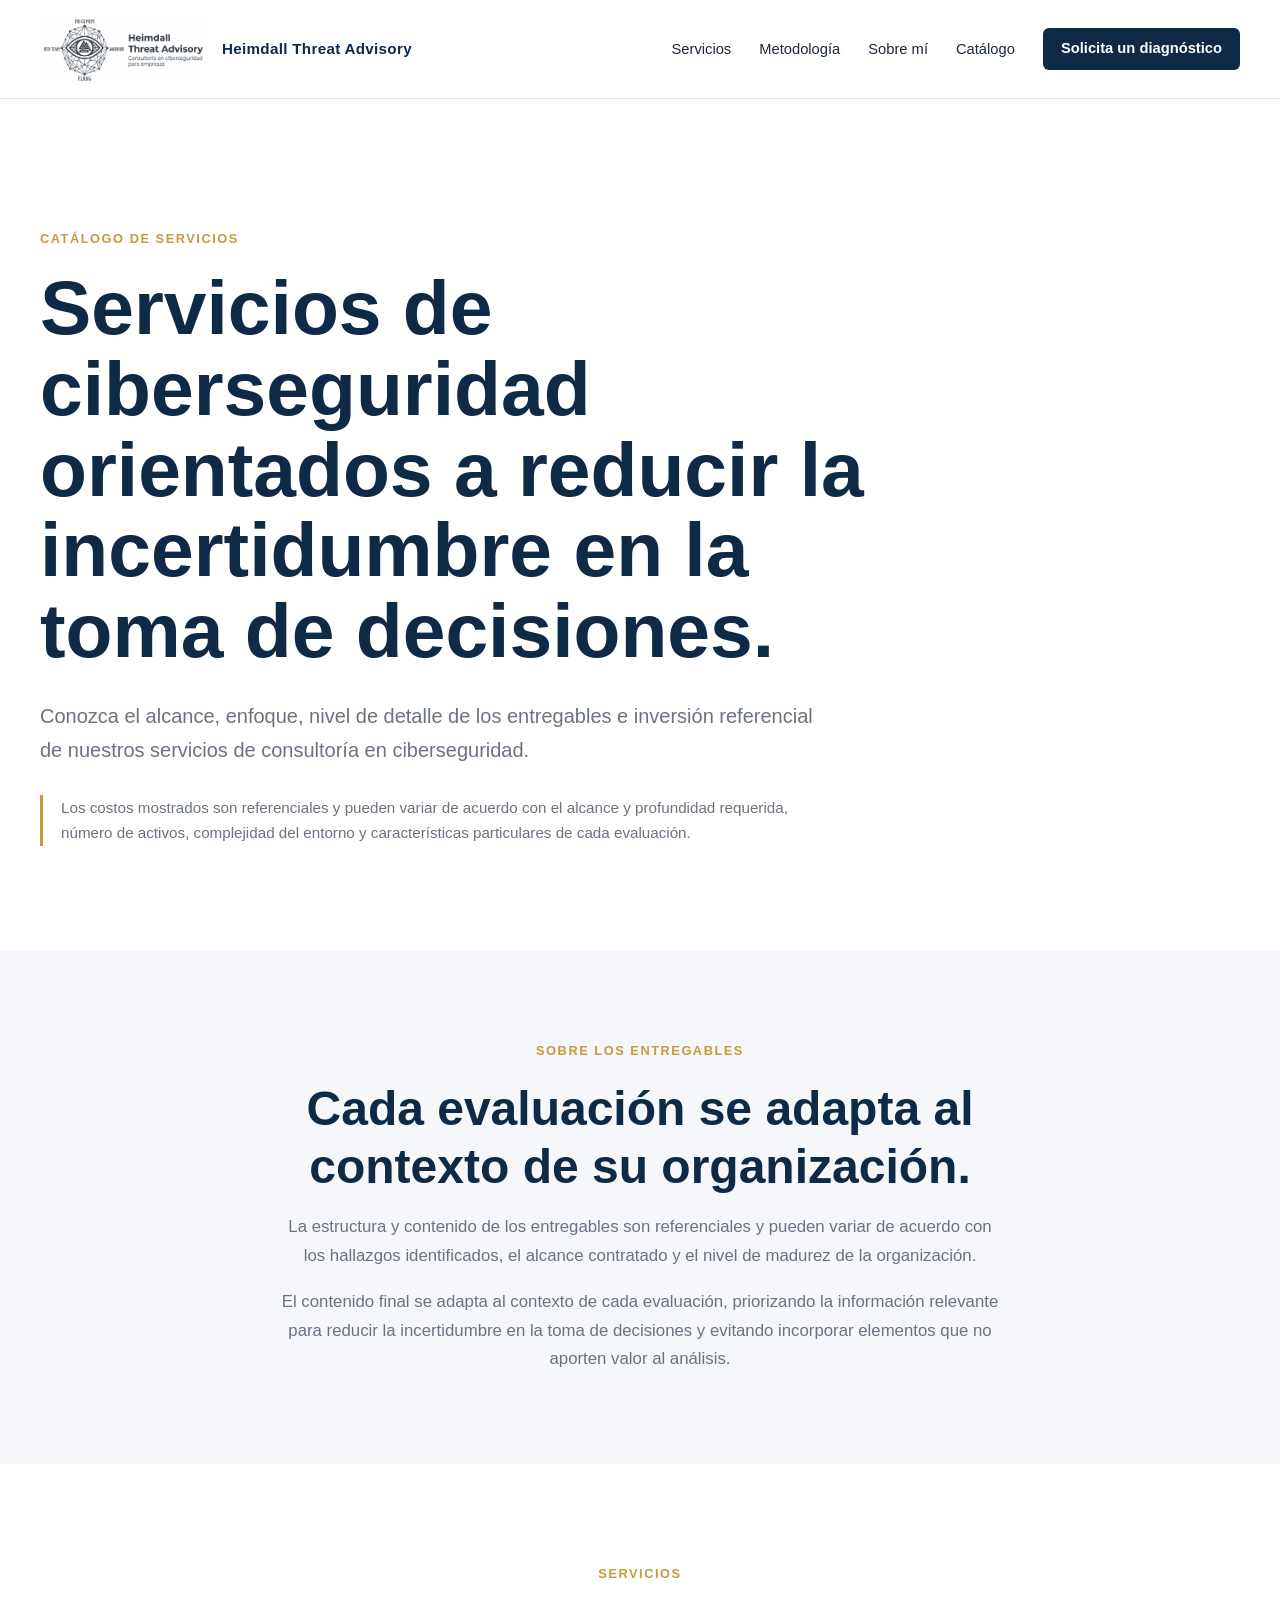
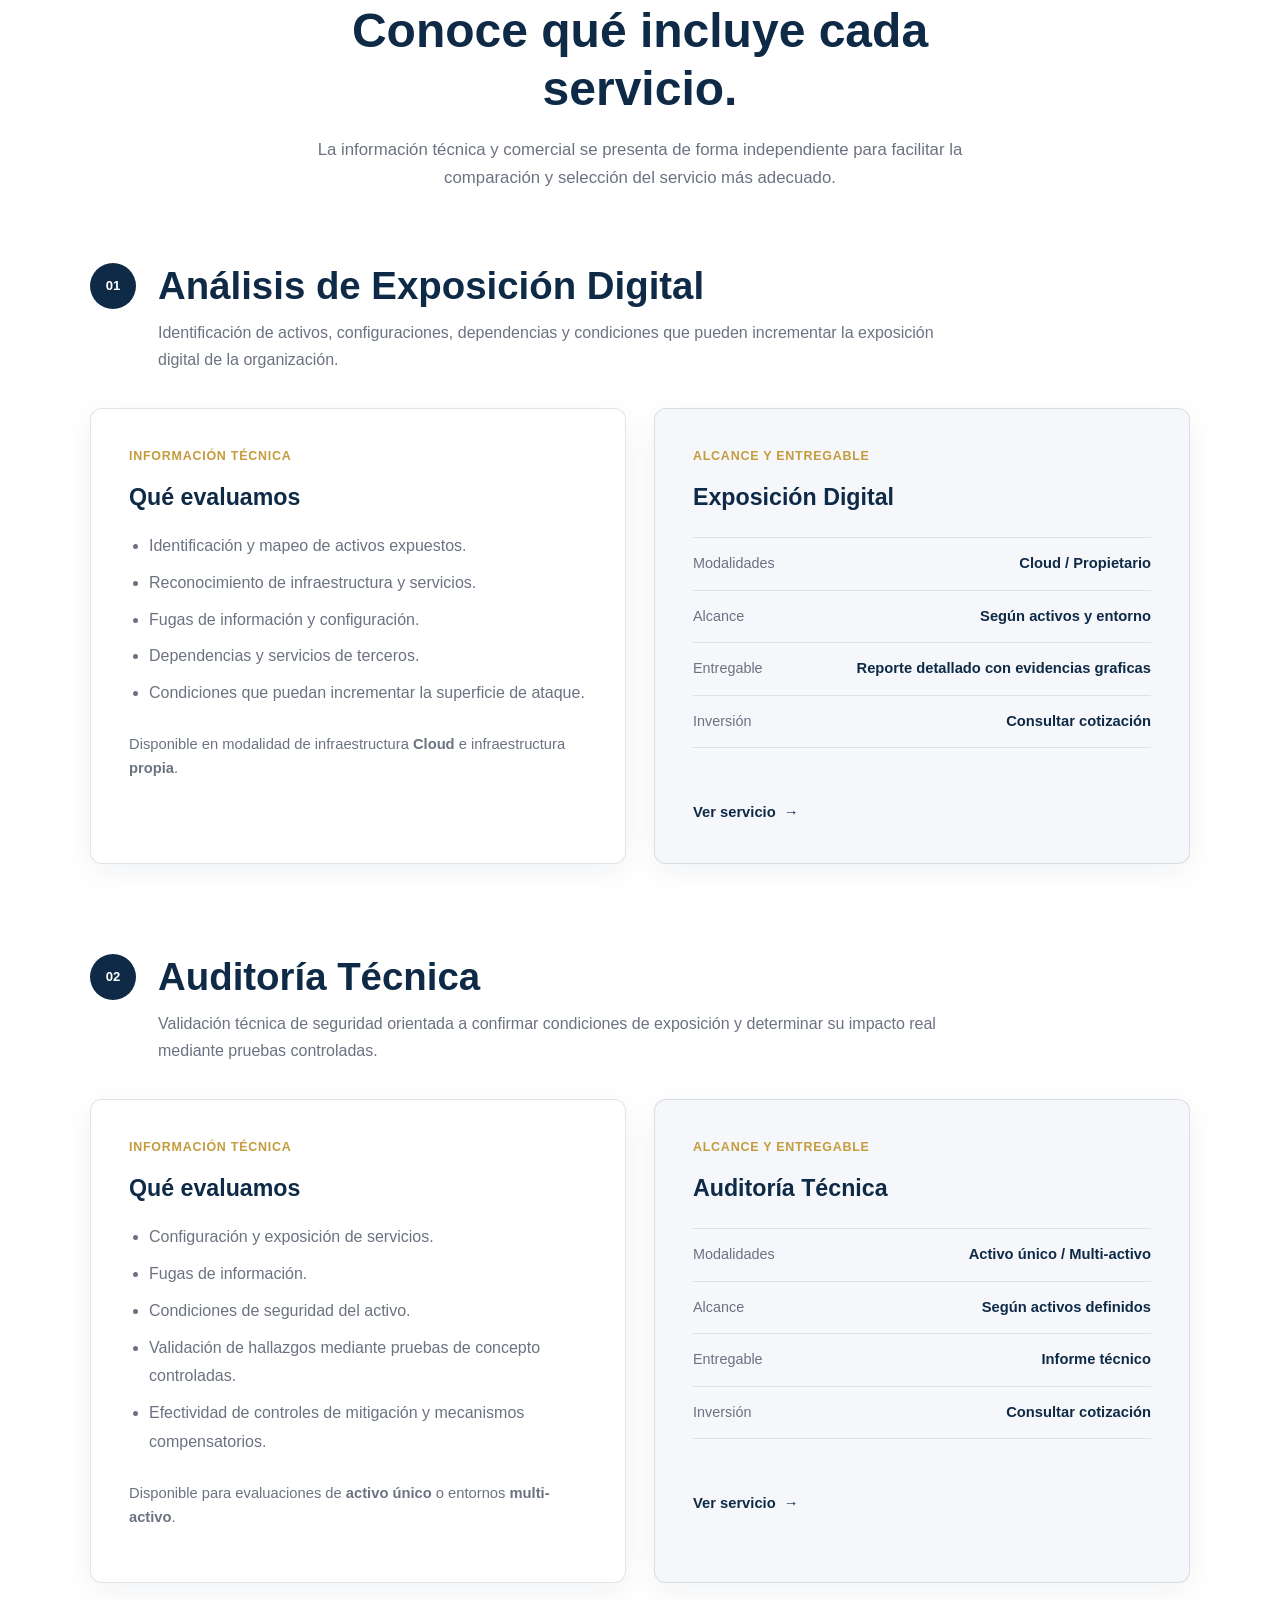
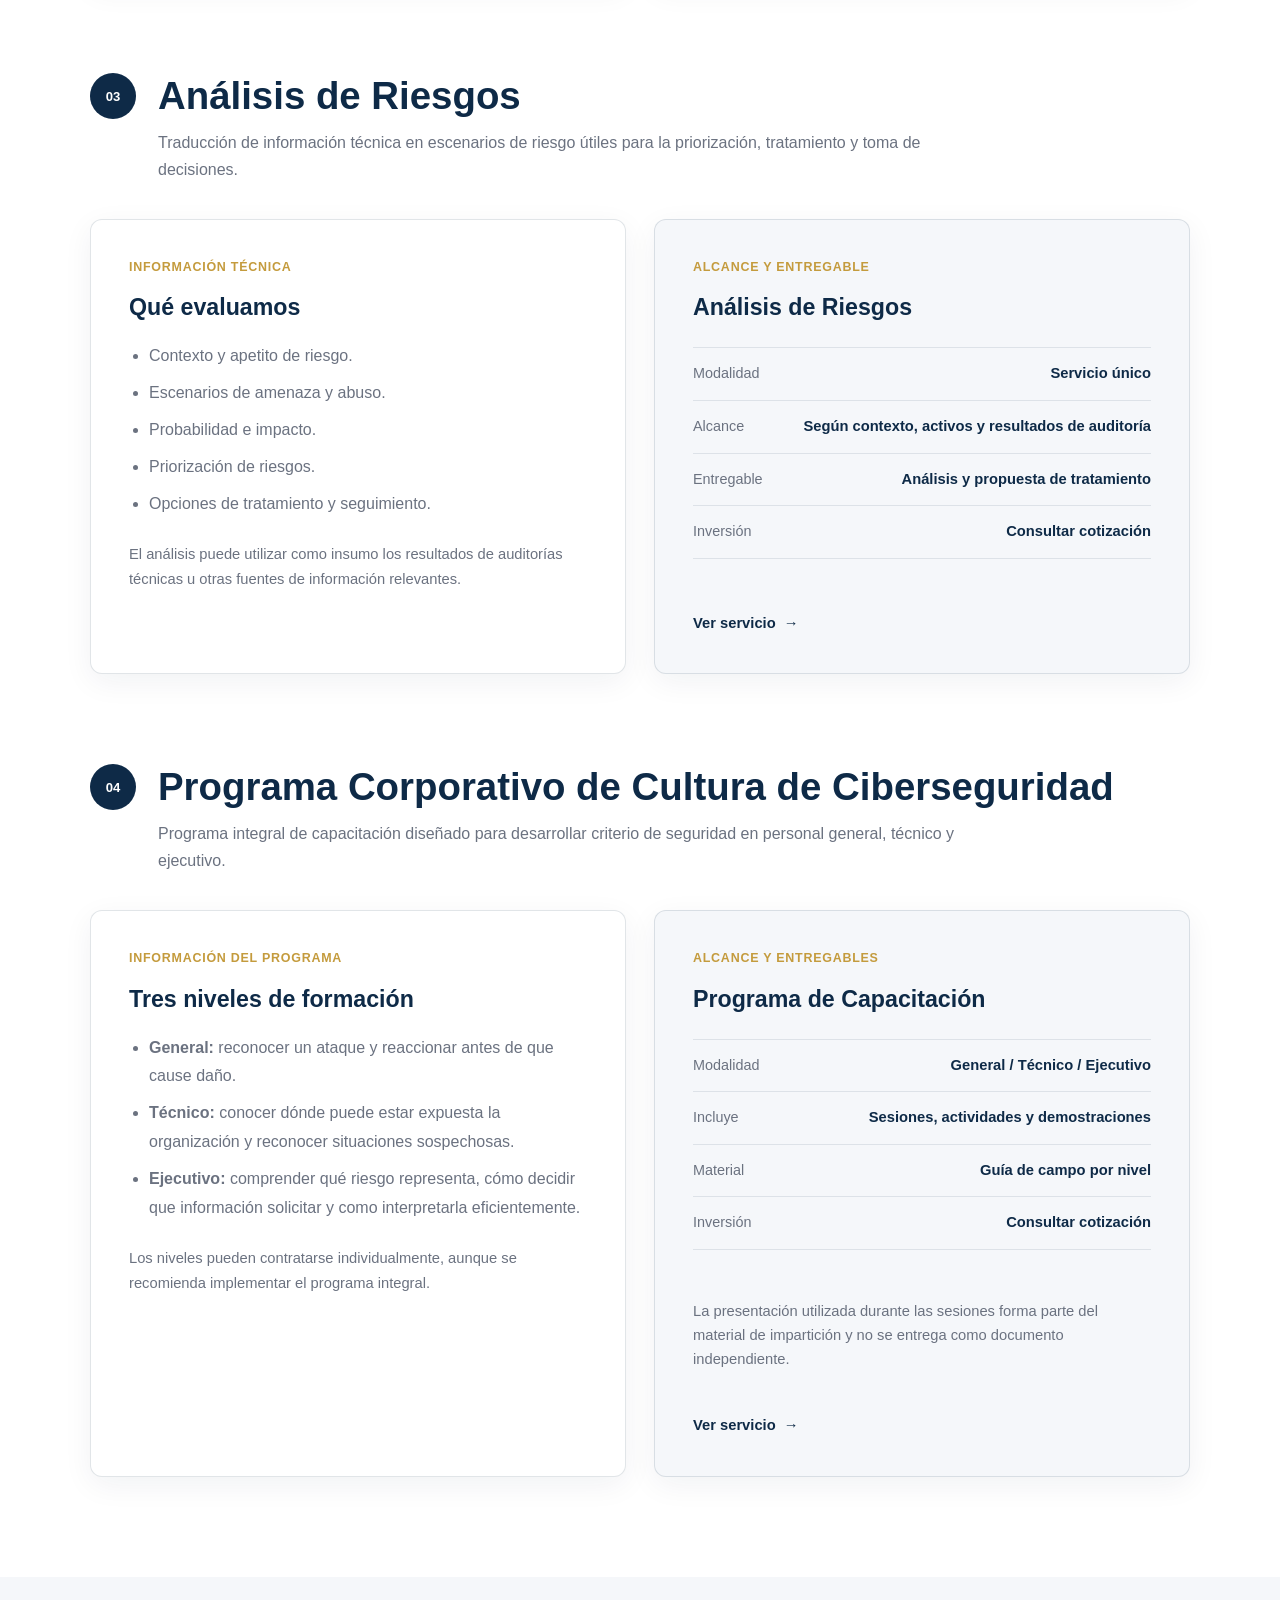
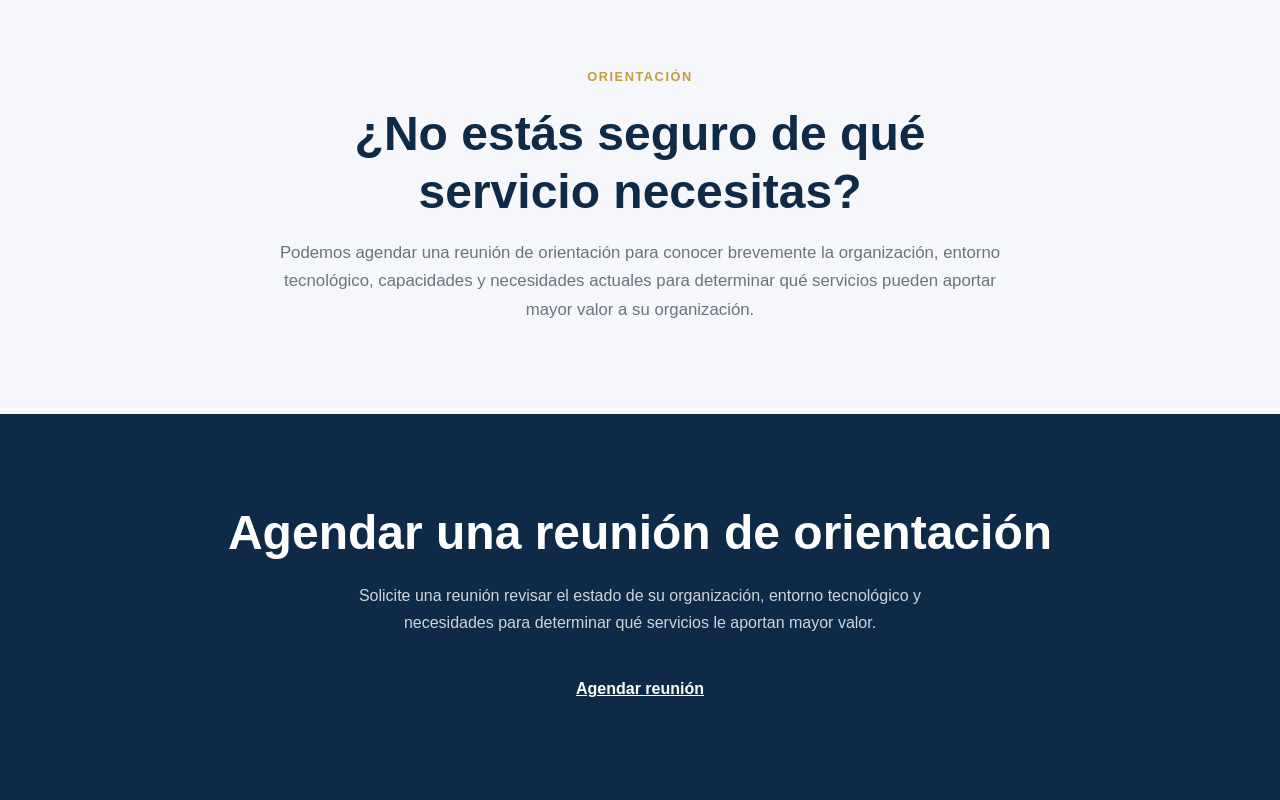
==== commit 1becf363: "Refine text and links in catalogo.html Updated text for clarity and consistency in catalogo.html." ====
--- a/catalogo.html
+++ b/catalogo.html
@@ -63,11 +63,11 @@
           </li>
           
           <li>
-            <a href="servicios/about.html#pub-linkedin">Publicaciones</a>
+            <a href="servicios/about.html#about">Sobre mí</a>
           </li>
           
           <li>
-            <a href="servicios/about.html#about">Sobre mí</a>
+            <a href="catalogo.html">Catálogo</a>
           </li>
           
           <li>
@@ -96,9 +96,9 @@
             </h1>
 
             <p class="catalog-hero-lead">
-                Conoce el alcance, enfoque, entregables e inversión
-                referencial de nuestros servicios de consultoría en
-                ciberseguridad.
+                Conozca el alcance, enfoque, nivel de detalle de los 
+                entregables e inversión referencial de nuestros servicios 
+                de consultoría en ciberseguridad.
             </p>
 
             <p class="catalog-price-note">
@@ -305,8 +305,8 @@
                         </ul>
 
                         <p class="catalog-card-note">
-                            Disponible para evaluaciones de activo único o
-                            entornos multi-activo.
+                            Disponible para evaluaciones de <strong>activo único</strong> o
+                            entornos <strong>multi-activo</strong>.
                         </p>
                     </div>
 
@@ -578,7 +578,7 @@
 
                 <p>
                     Podemos agendar una reunión de orientación para conocer
-                    brevemente tu organización, entorno tecnológico, capacidades y
+                    brevemente la organización, entorno tecnológico, capacidades y
                     necesidades actuales para determinar qué servicios pueden
                     aportar mayor valor a su organización.
                 </p>
@@ -597,9 +597,9 @@
             </h2>
 
             <p>
-                Podemos revisar la información de su organización, entorno
+                Solicite una reunión revisar el estado de su organización, entorno
                 tecnológico y necesidades para determinar qué servicios 
-                pueden aportar mayor valor.
+                le aportan mayor valor.
             </p>
 
             <a href="servicios/about.html#contacto"
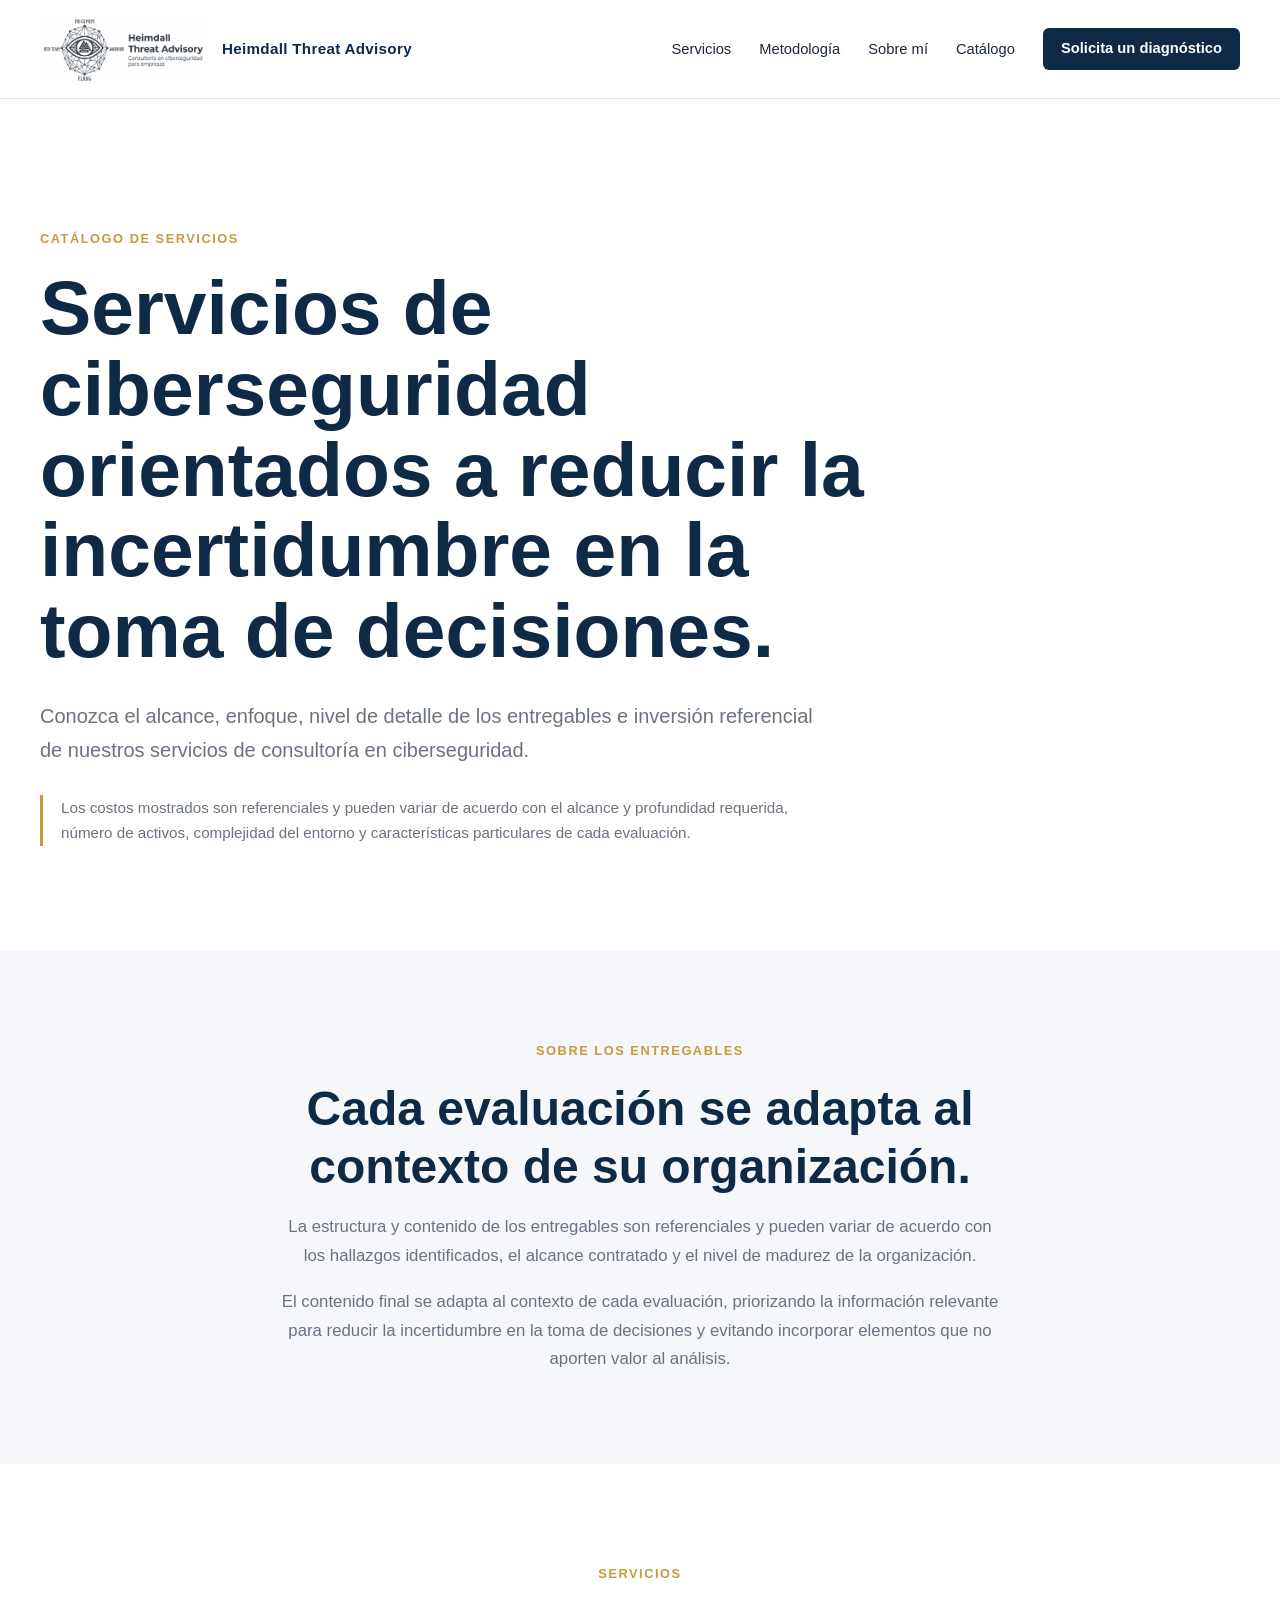
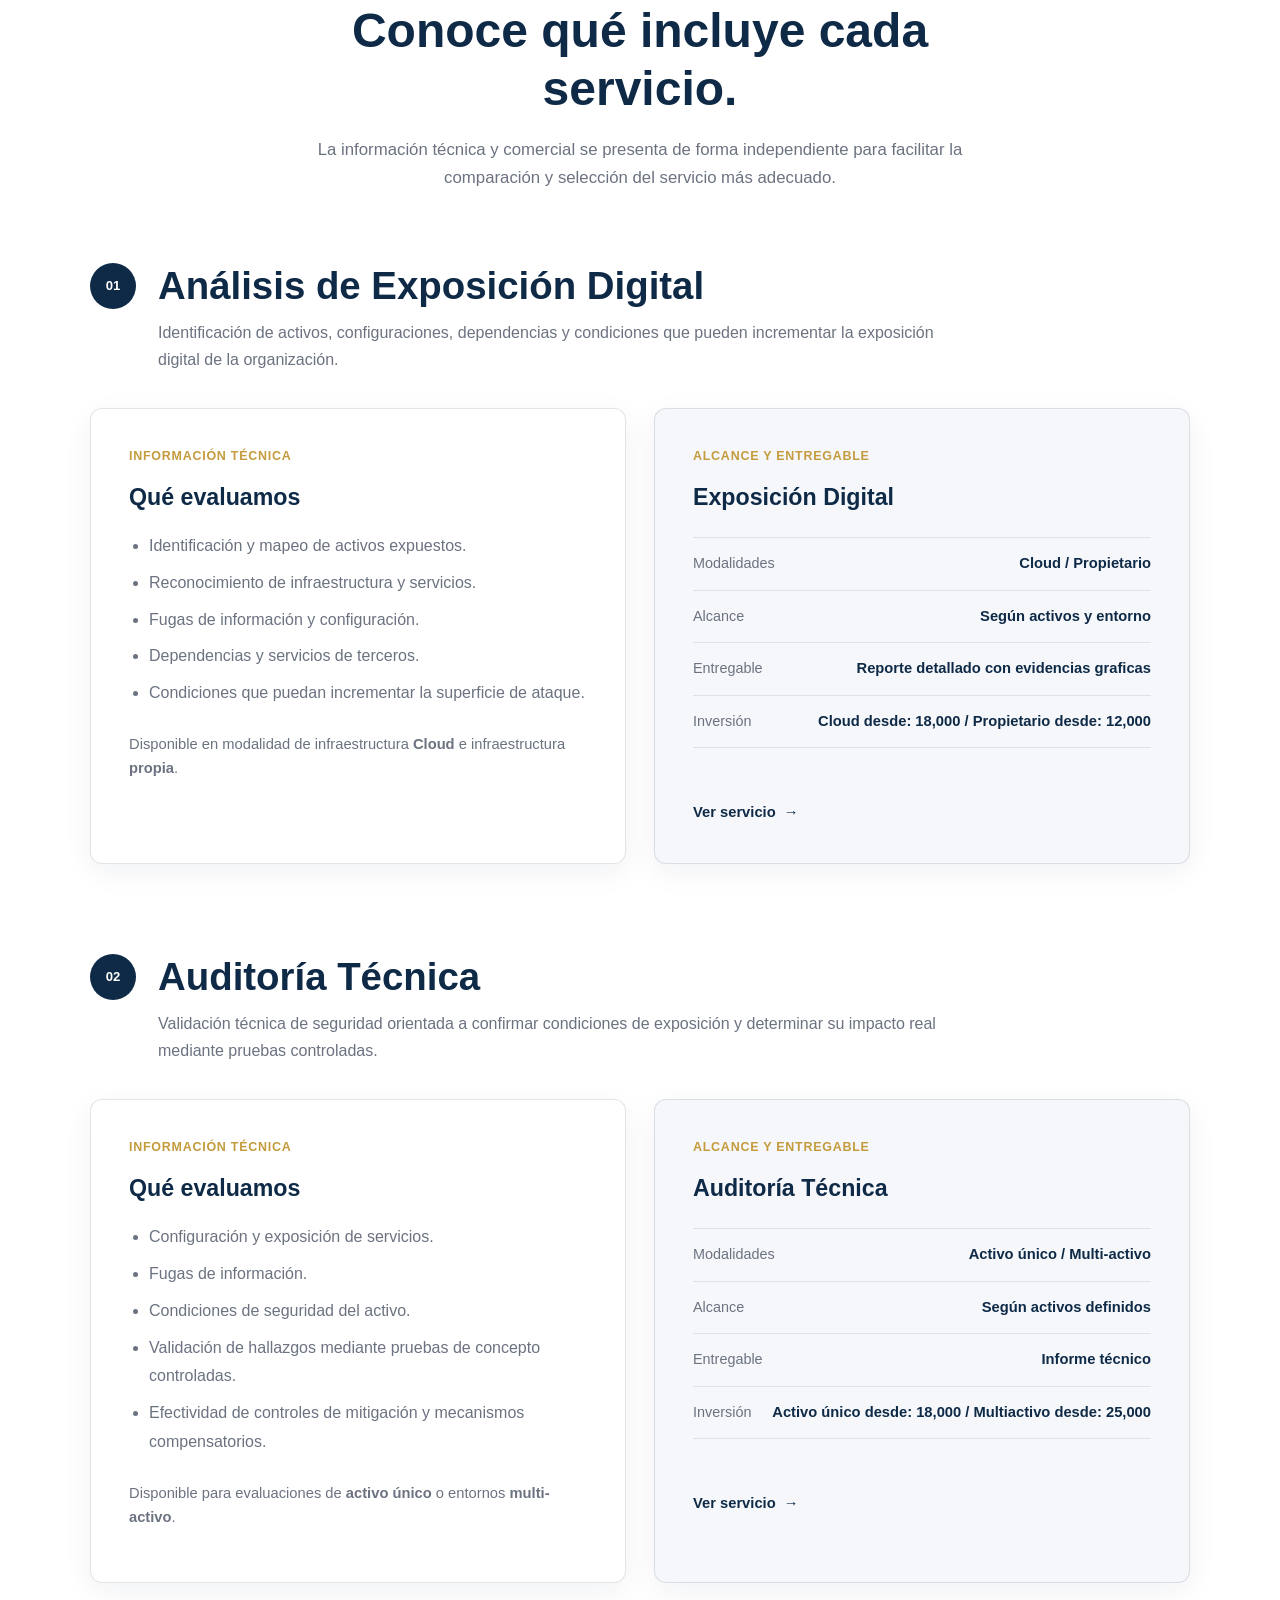
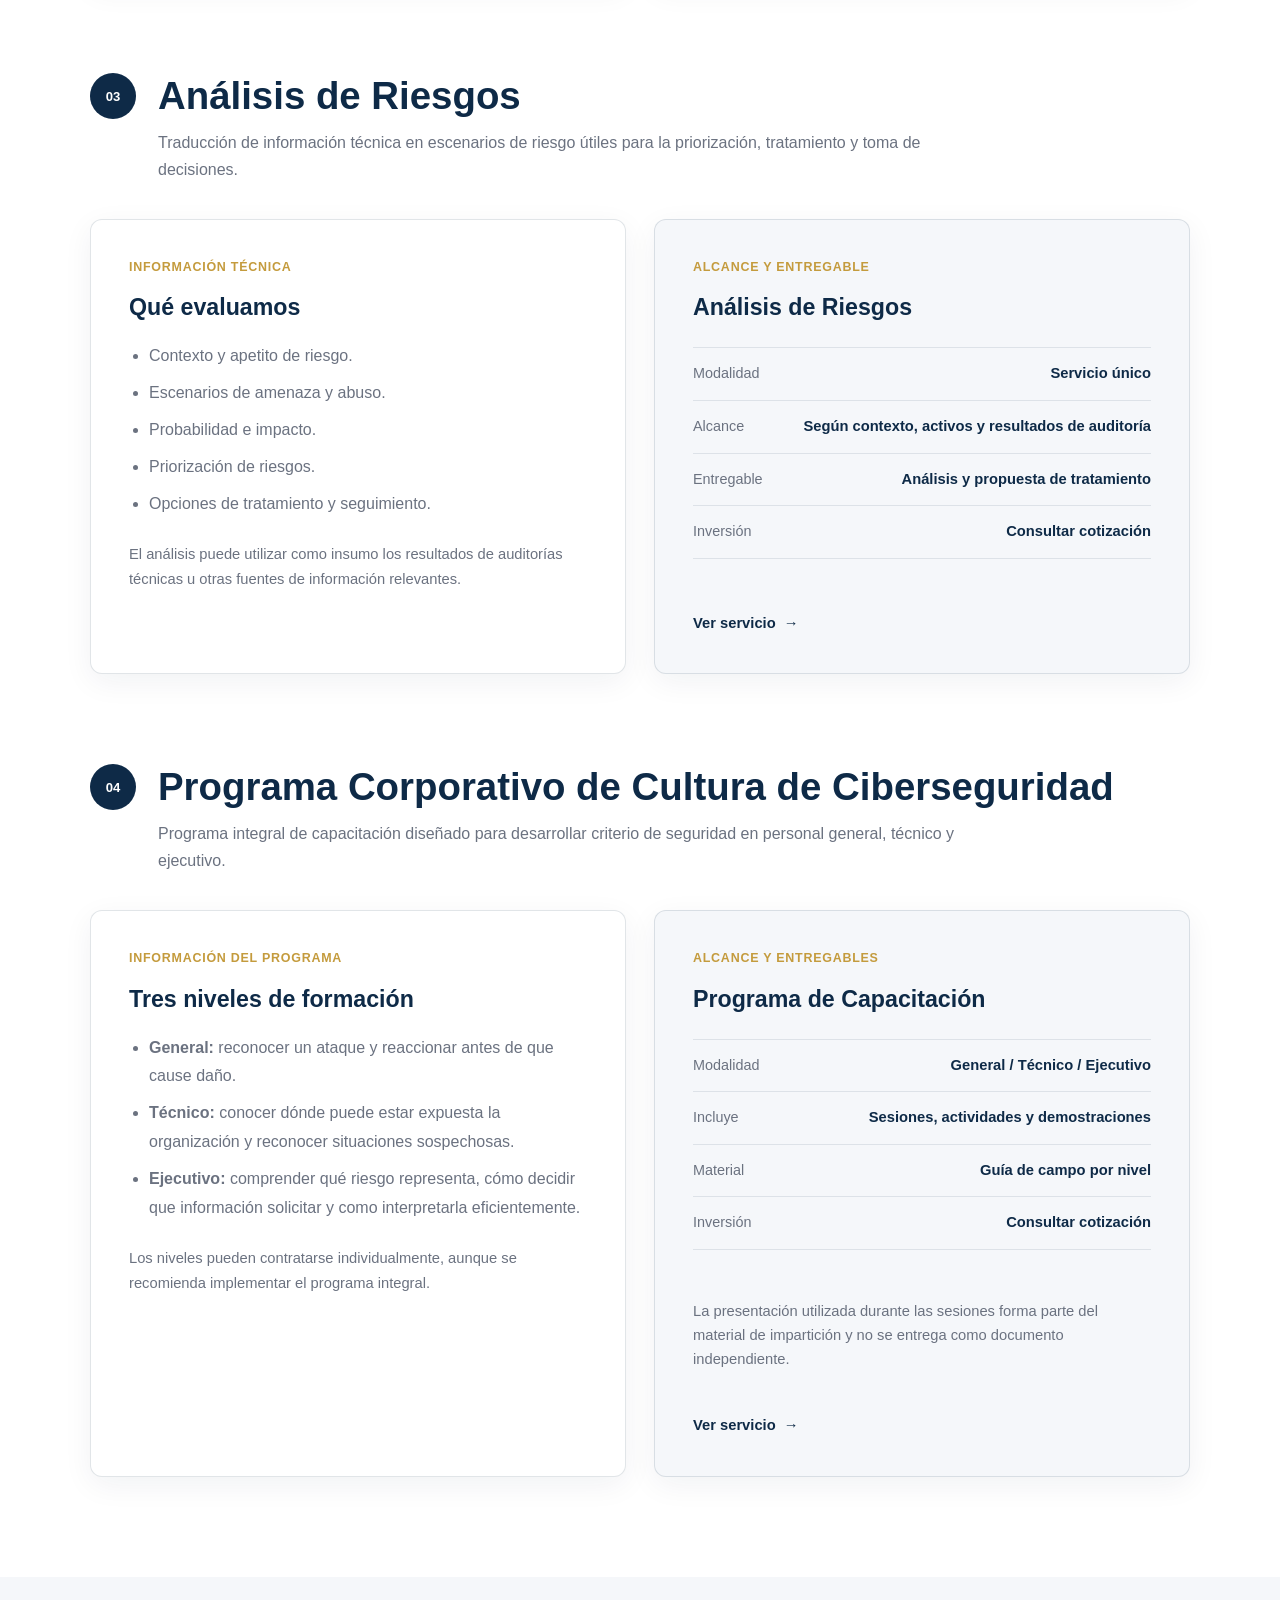
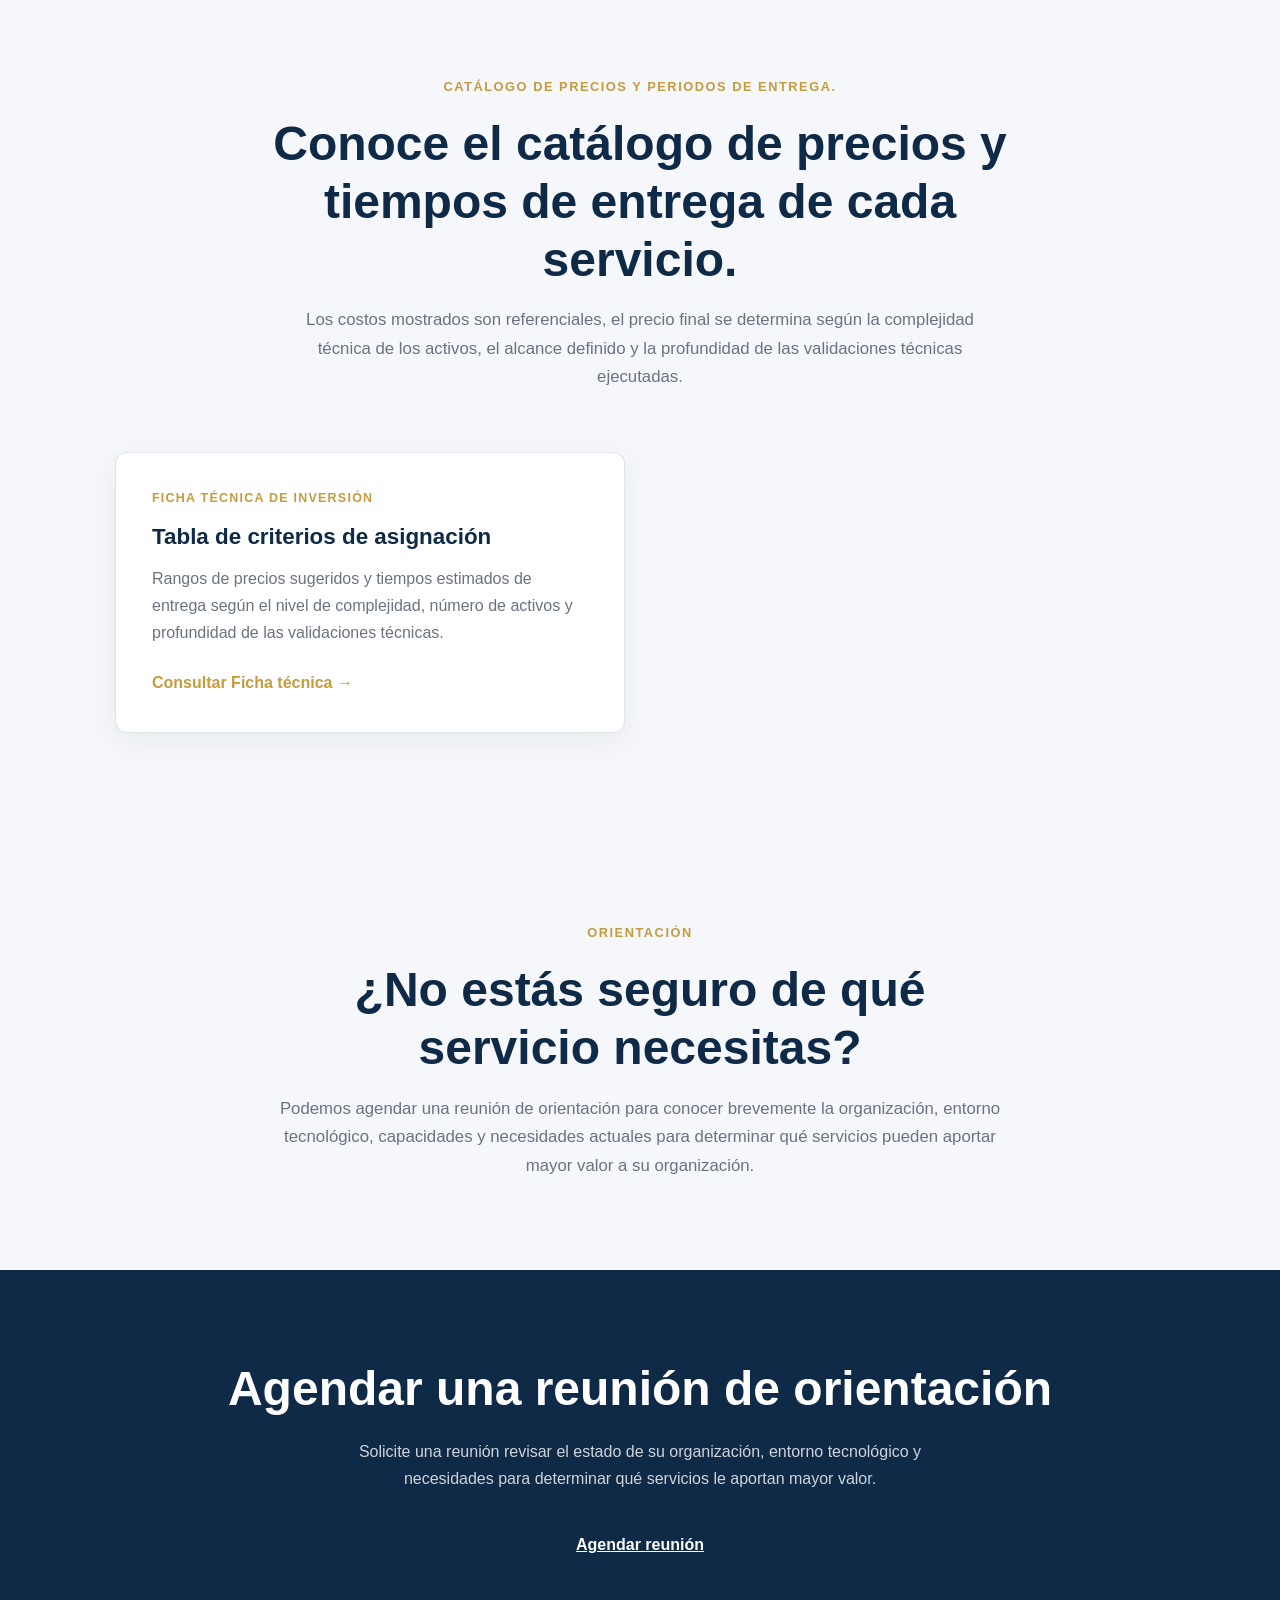
==== commit c91cef7b: "Revise investment details and add documentation section Updated investment information and added doc" ====
--- a/catalogo.html
+++ b/catalogo.html
@@ -20,6 +20,7 @@
     <link rel="stylesheet" href="css/pages.css">
     <link rel="stylesheet" href="css/service-audit.css">
     <link rel="stylesheet" href="css/catalogo.css">
+    <link rel="icon" type="image/png" href="img/logos/favicon.png">
  
   
   </head>
@@ -242,7 +243,7 @@
 
                             <div>
                                 <span>Inversión</span>
-                                <strong>Consultar cotización</strong>
+                                <strong>Cloud desde: 18,000 / Propietario desde: 12,000</strong>
                             </div>
 
                         </div>
@@ -340,7 +341,7 @@
 
                             <div>
                                 <span>Inversión</span>
-                                <strong>Consultar cotización</strong>
+                                <strong>Activo único desde: 18,000 / Multiactivo desde: 25,000</strong>
                             </div>
 
                         </div>
@@ -563,7 +564,63 @@
         </div>
     </section>
 
-    <!-- == ORIENTACIÓN == -->
+ <!-- ==DOCUMENTACIÓN== -->
+        <section class="audit-documents">
+            <div class="container">
+                <div class="section-heading">
+
+                    <span class="section-eyebrow">
+                        Catálogo de precios y periodos de entrega.
+                    </span>
+
+                    <h2>
+                        Conoce el catálogo de precios y tiempos de entrega 
+                        de cada servicio.
+                    </h2>
+
+                    <p>
+                        Los costos mostrados son referenciales, el precio final 
+                        se determina según la complejidad técnica de los activos, 
+                        el alcance definido y la profundidad de las validaciones 
+                        técnicas ejecutadas.
+                    </p>
+
+                </div>
+
+                <div class="audit-documents-grid">
+
+                    <!-- CATALOGO DE PRECIOS Y TABLA DE TIEMPOS -->
+                    <article class="audit-document-card">
+
+                        <span class="audit-document-label">
+                            Ficha técnica de inversión
+                        </span>
+
+                        <h3>
+                            Tabla de criterios de asignación
+                        </h3>
+
+                        <p>
+                            Rangos de precios sugeridos y tiempos 
+                            estimados de entrega según el nivel de 
+                            complejidad, número de activos y profundidad 
+                            de las validaciones técnicas.
+                        </p>
+
+                        <a href="../docs/audt/RES_ATS_MA.pdf"
+                           target="_blank"
+                           rel="noopener noreferrer"
+                            class="text-link">
+                            Consultar Ficha técnica →
+                        </a>
+
+                    </article>
+                </div>
+
+            </div>
+        </section>
+      
+      <!-- == ORIENTACIÓN == -->
     <section class="catalog-orientation">
         <div class="container">
             <div class="section-heading">
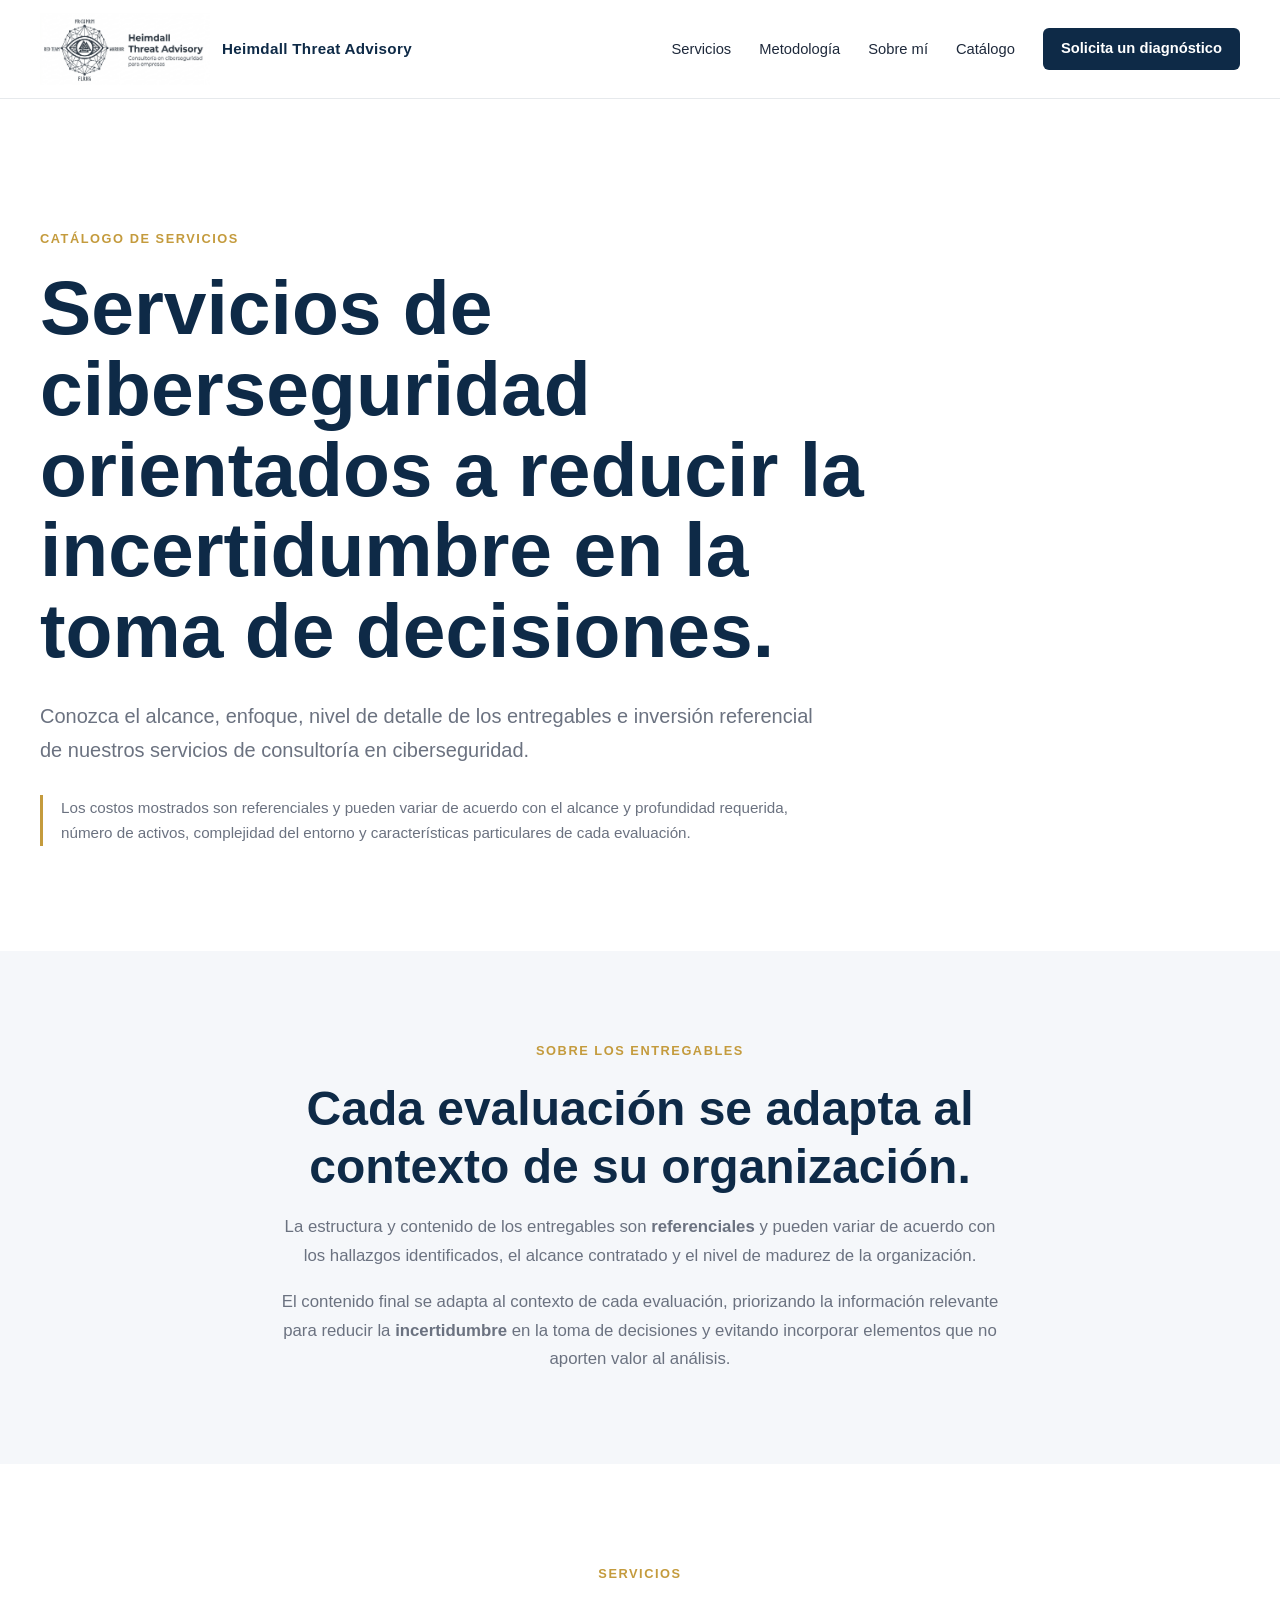
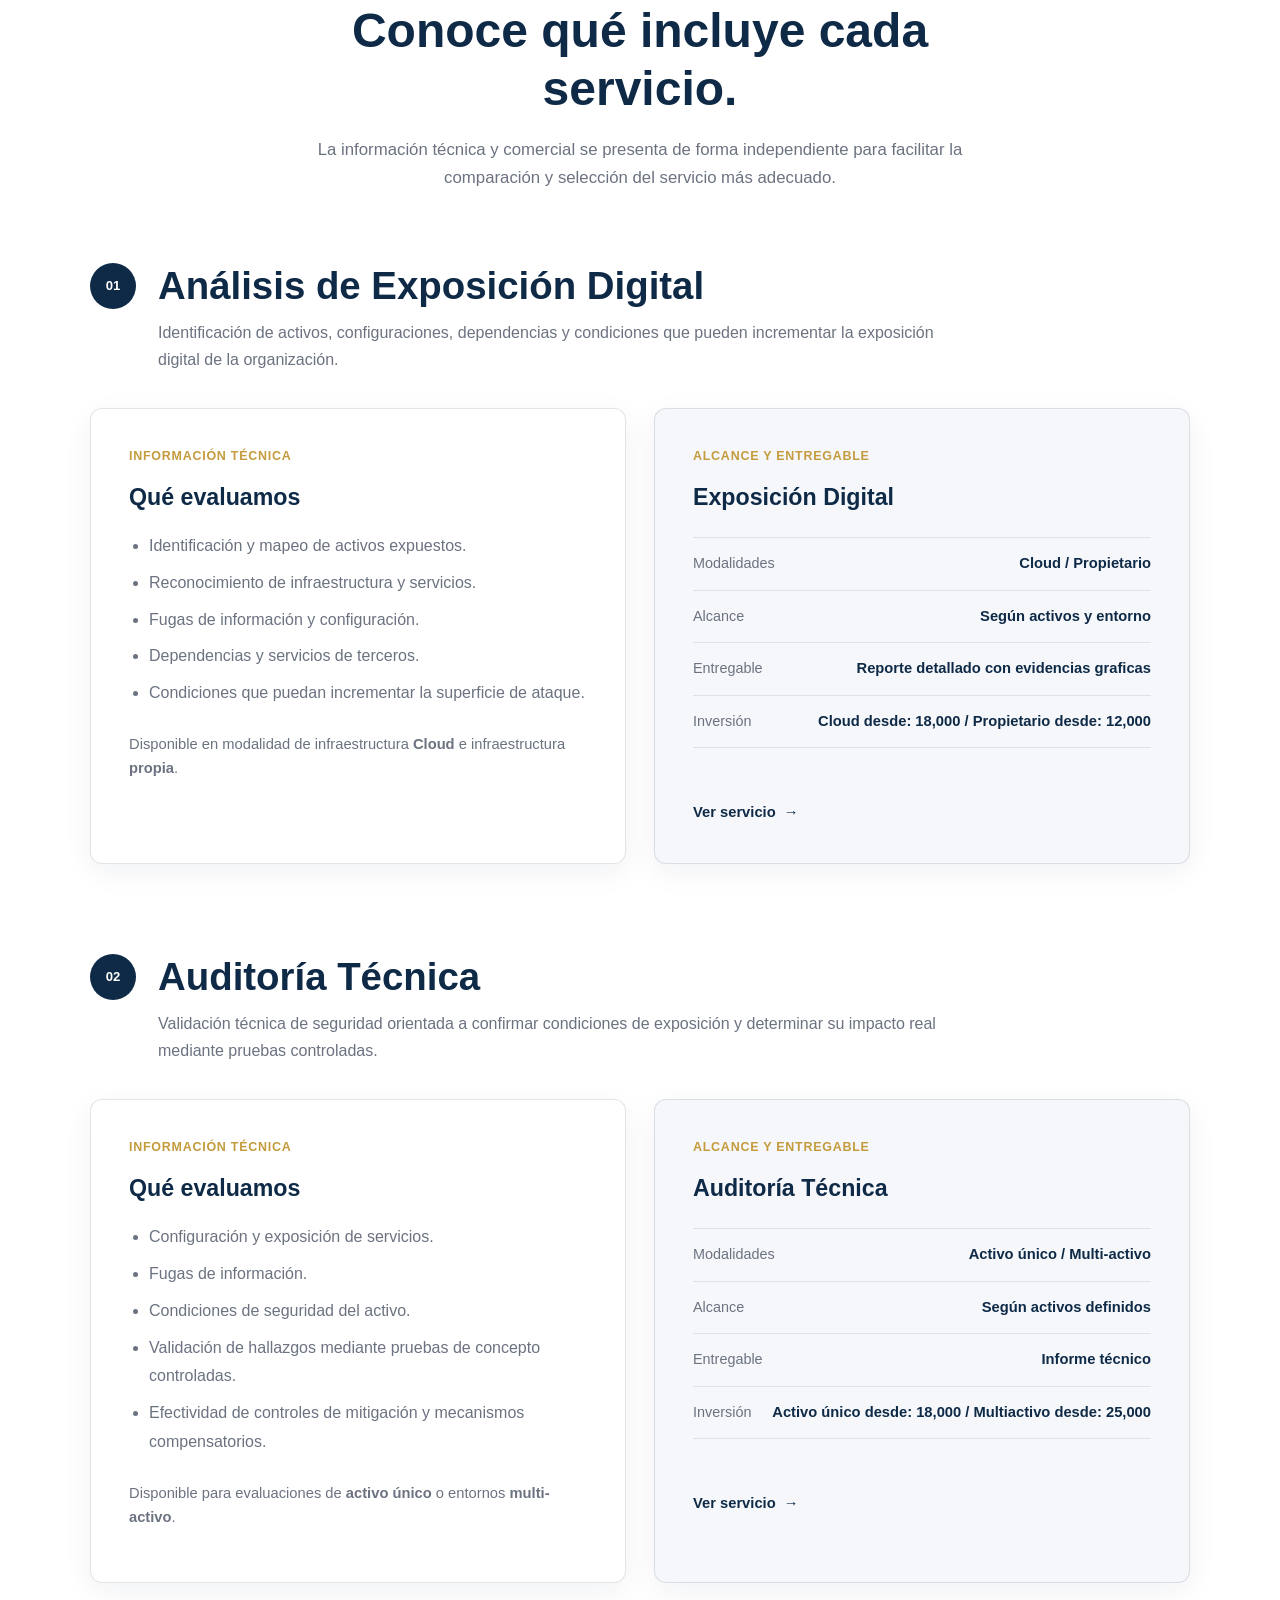
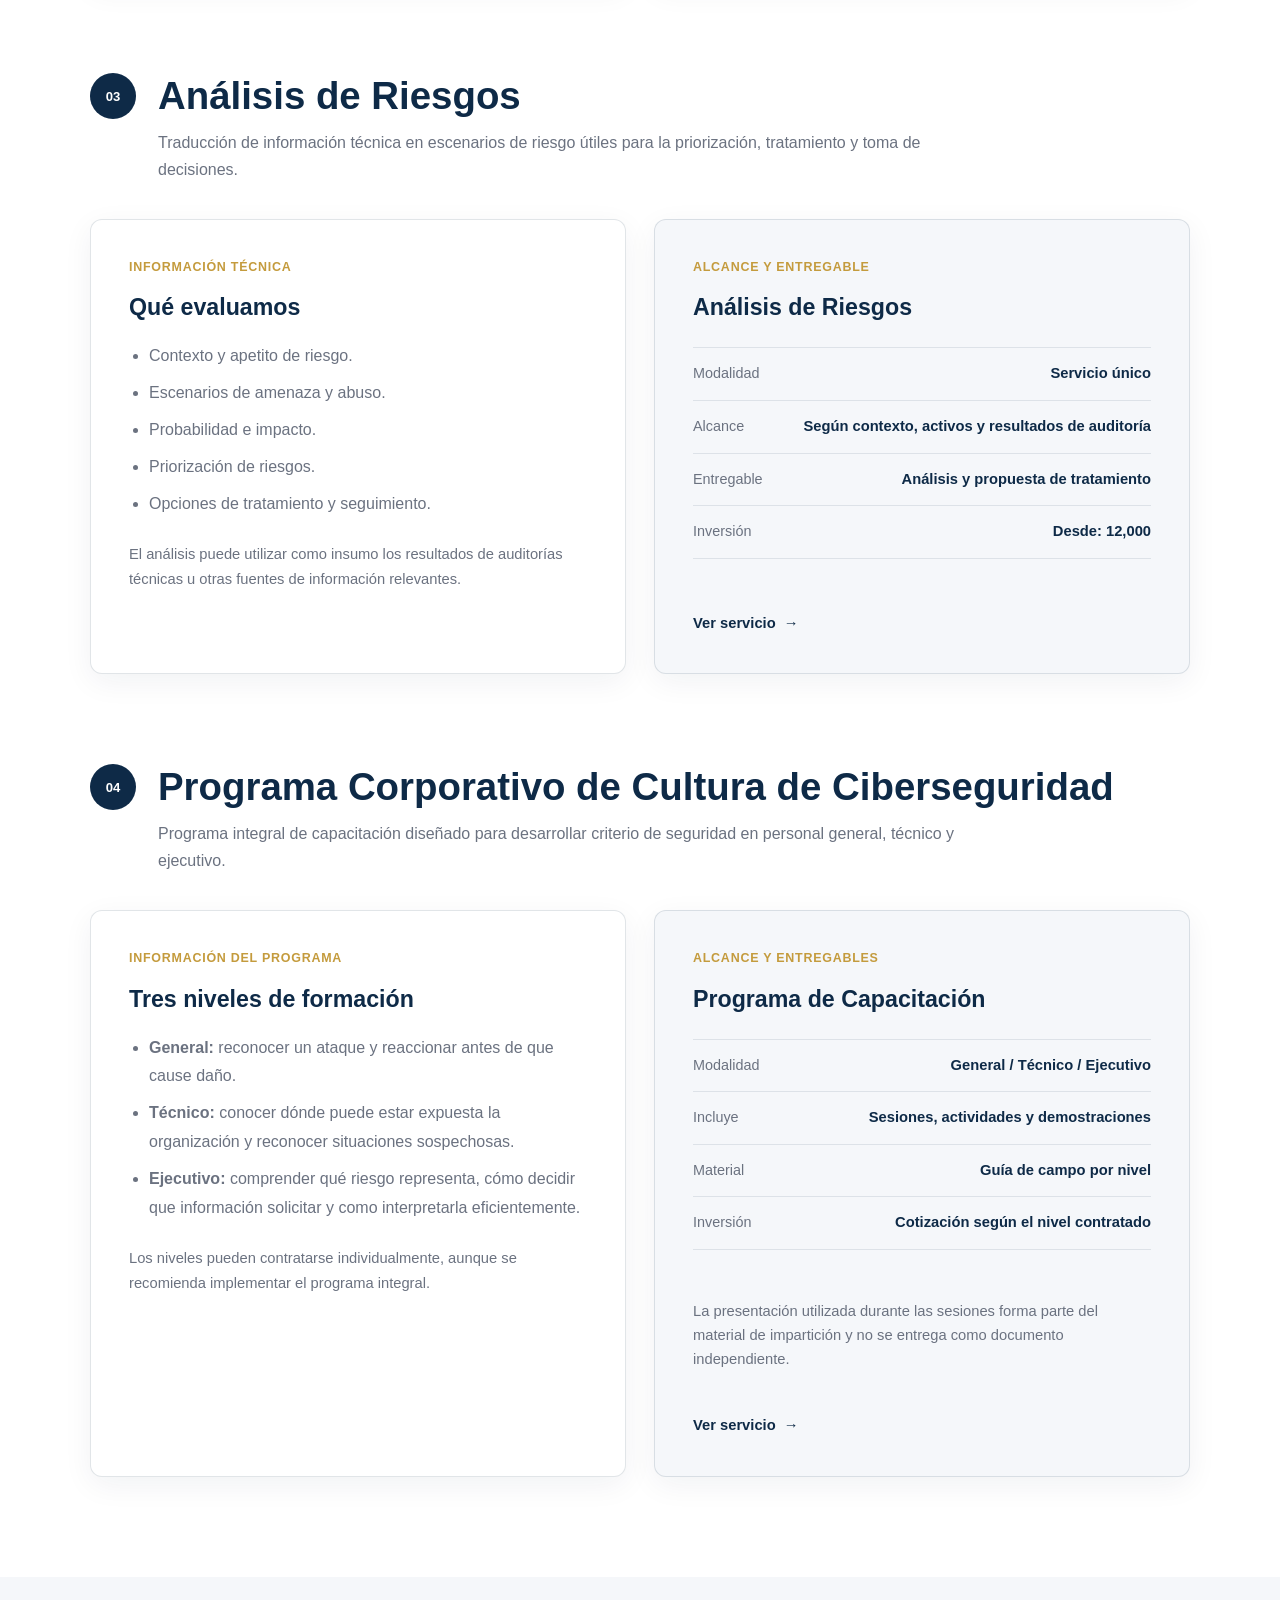
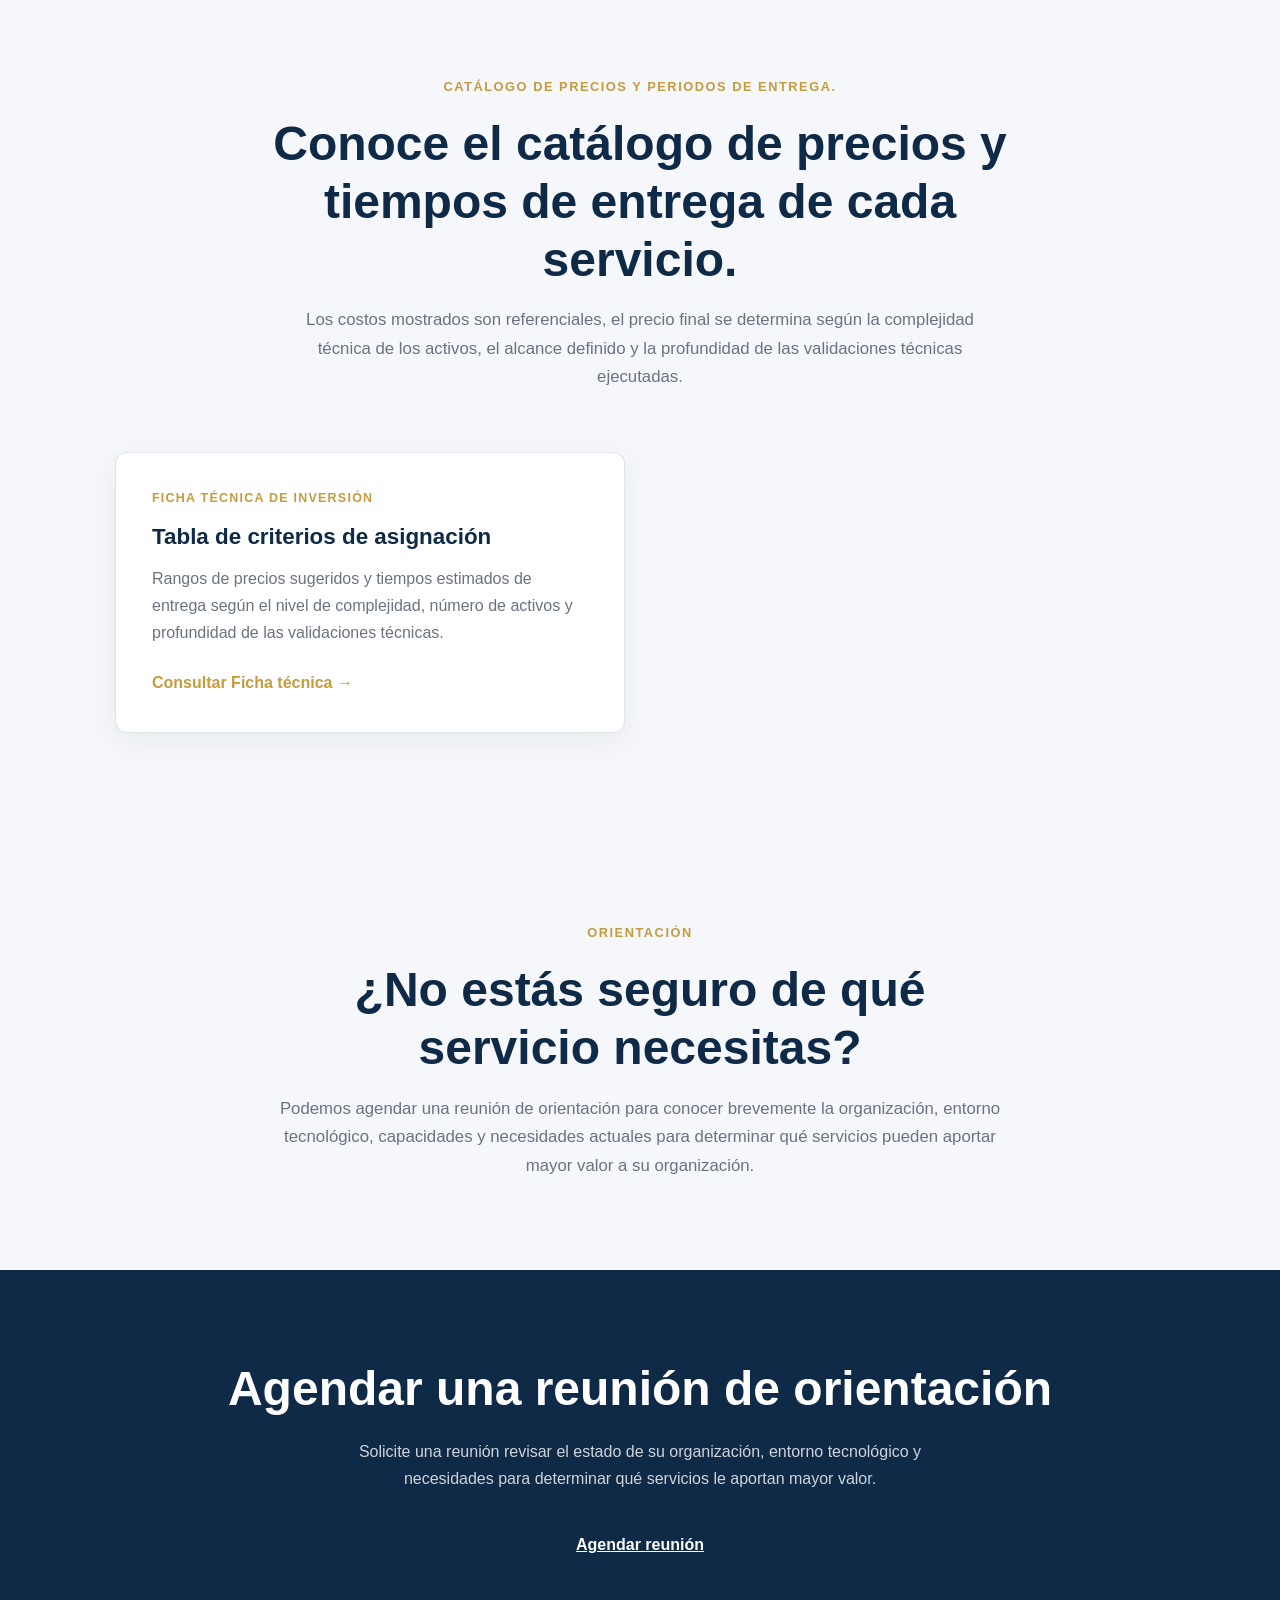
==== commit b575eda6: "Update text for clarity in catalogo.html" ====
--- a/catalogo.html
+++ b/catalogo.html
@@ -127,7 +127,7 @@
 
                 <p>
                     La estructura y contenido de los entregables son
-                    referenciales y pueden variar de acuerdo con los hallazgos
+                    <strong>referenciales</strong> y pueden variar de acuerdo con los hallazgos
                     identificados, el alcance contratado y el nivel de madurez
                     de la organización.
                 </p>
@@ -135,7 +135,7 @@
                 <p>
                     El contenido final se adapta al contexto de cada
                     evaluación, priorizando la información relevante para reducir 
-                    la incertidumbre en la toma de decisiones y evitando incorporar 
+                    la <strong>incertidumbre</strong> en la toma de decisiones y evitando incorporar 
                     elementos que no aporten valor al análisis.
                 </p>
 
@@ -437,7 +437,7 @@
 
                             <div>
                                 <span>Inversión</span>
-                                <strong>Consultar cotización</strong>
+                                <strong>Desde: 12,000</strong>
                             </div>
 
                         </div>
@@ -539,7 +539,7 @@
 
                             <div>
                                 <span>Inversión</span>
-                                <strong>Consultar cotización</strong>
+                                <strong>Cotización según el nivel contratado</strong>
                             </div>
 
                         </div>
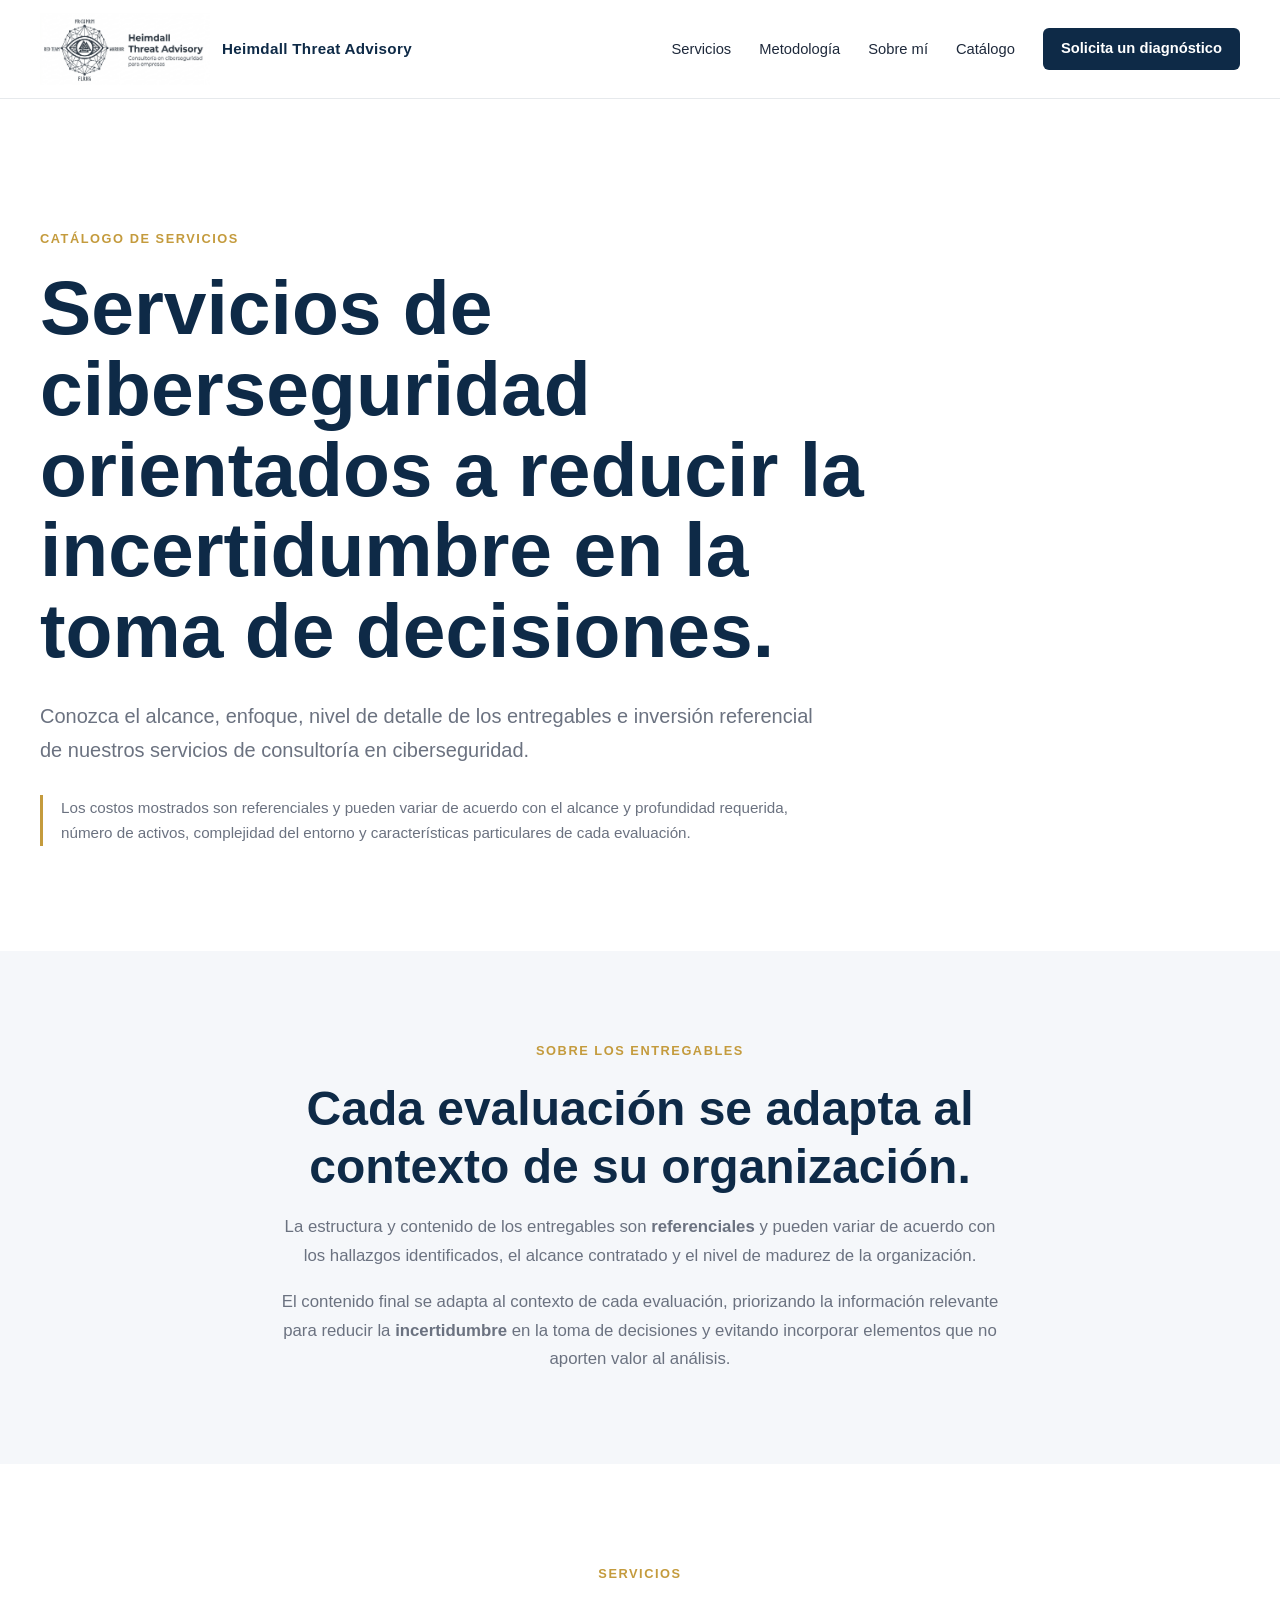
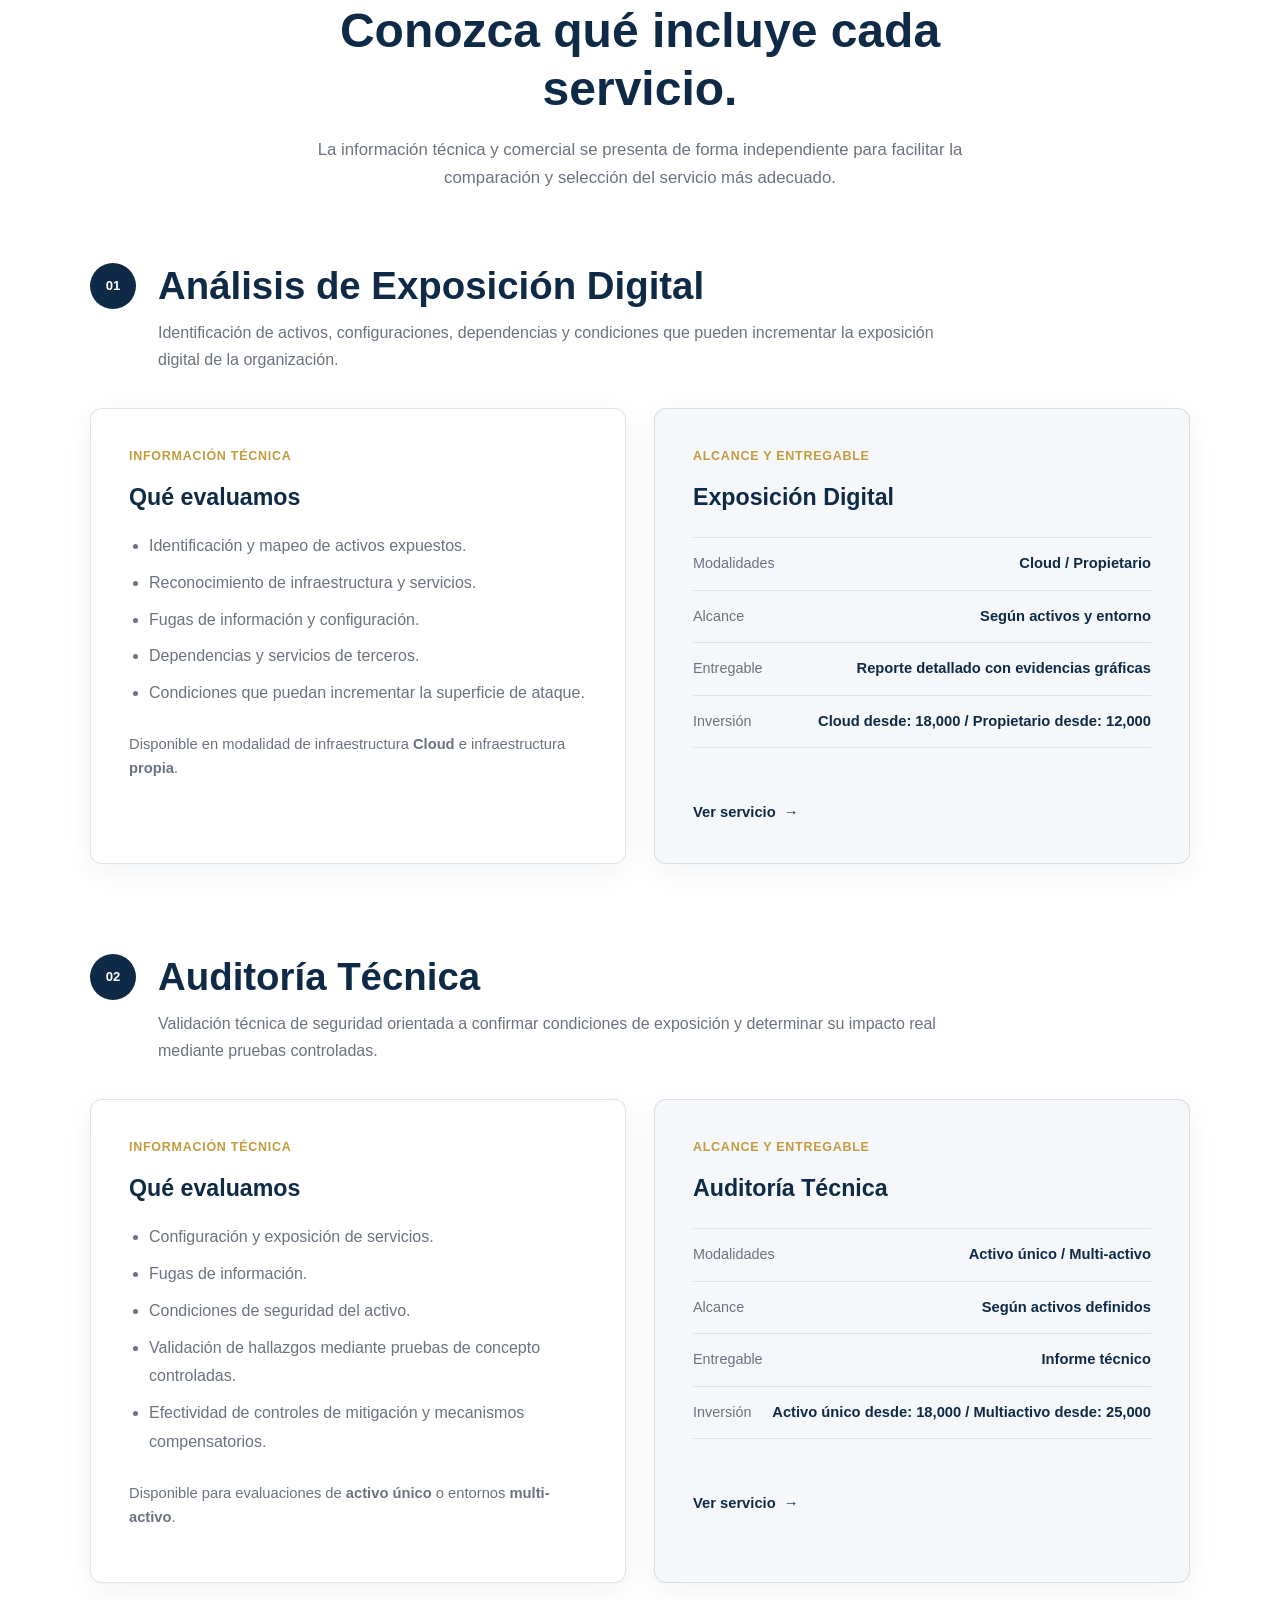
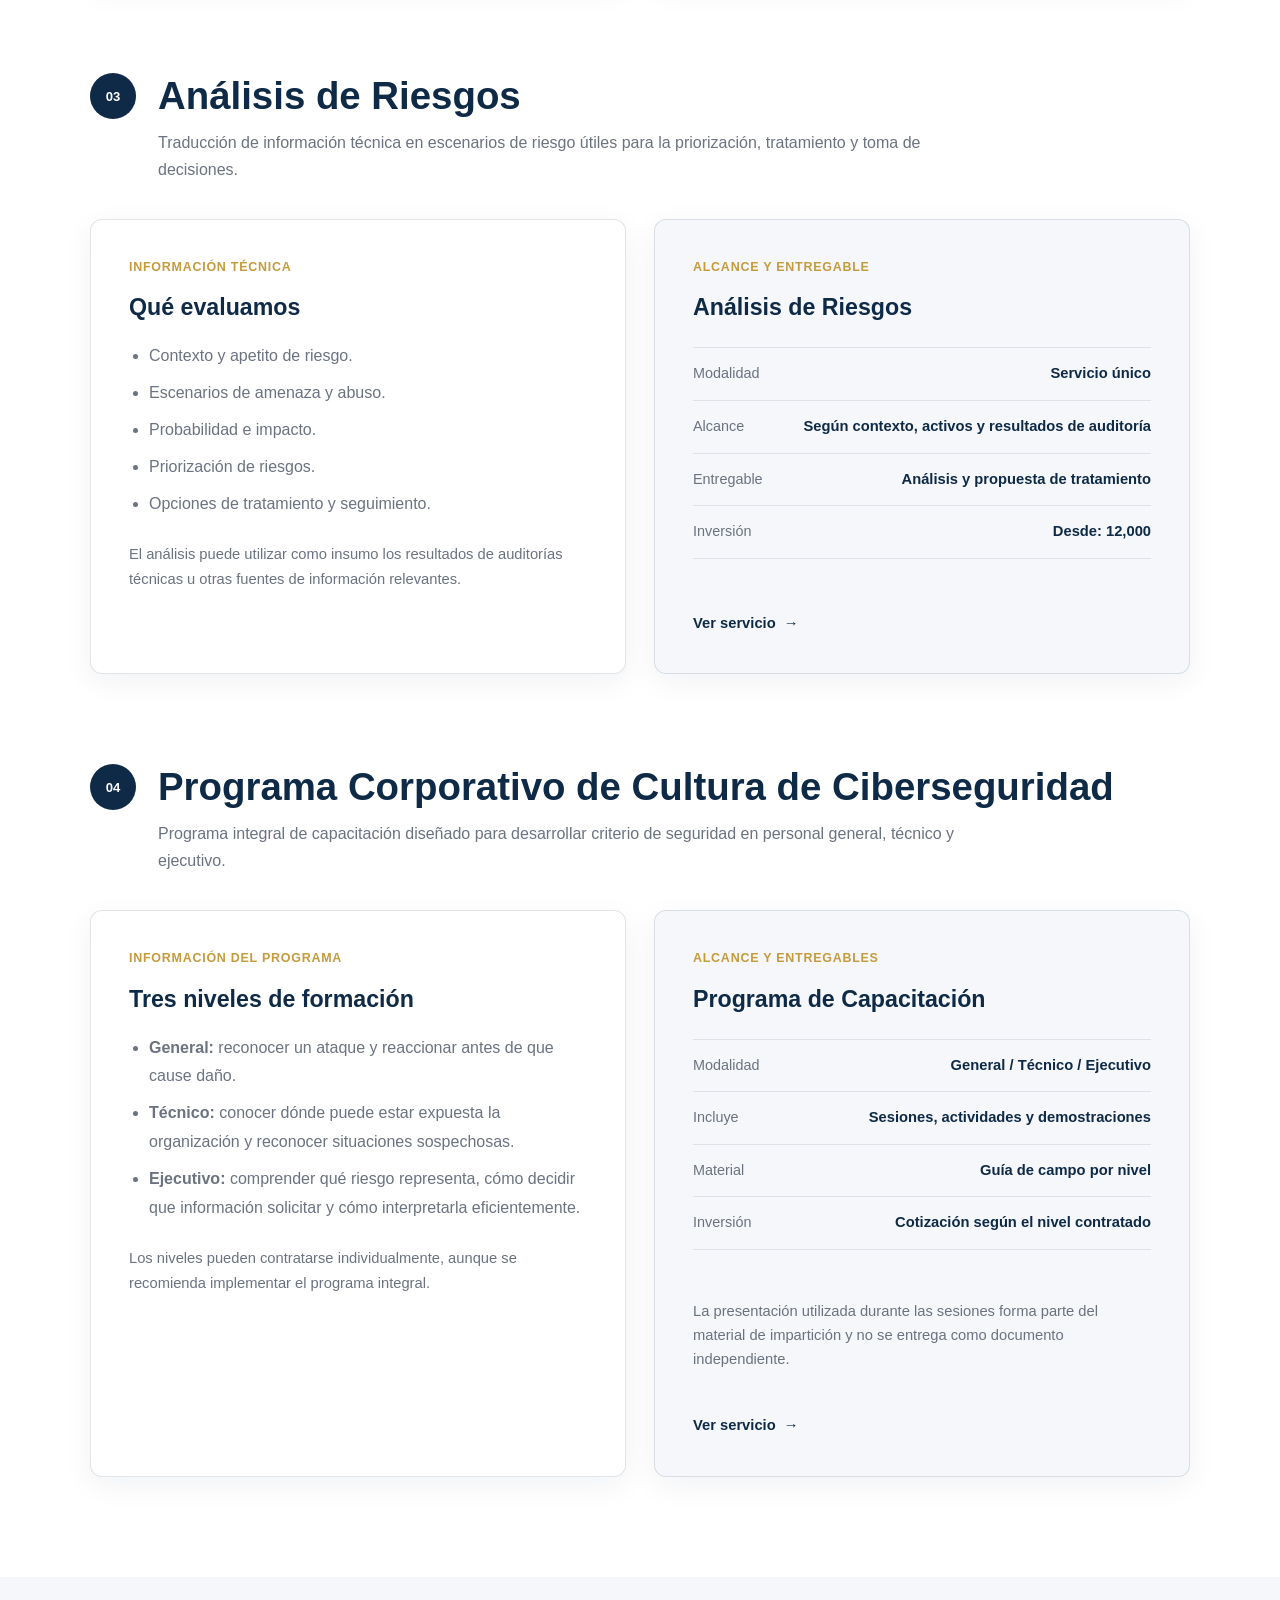
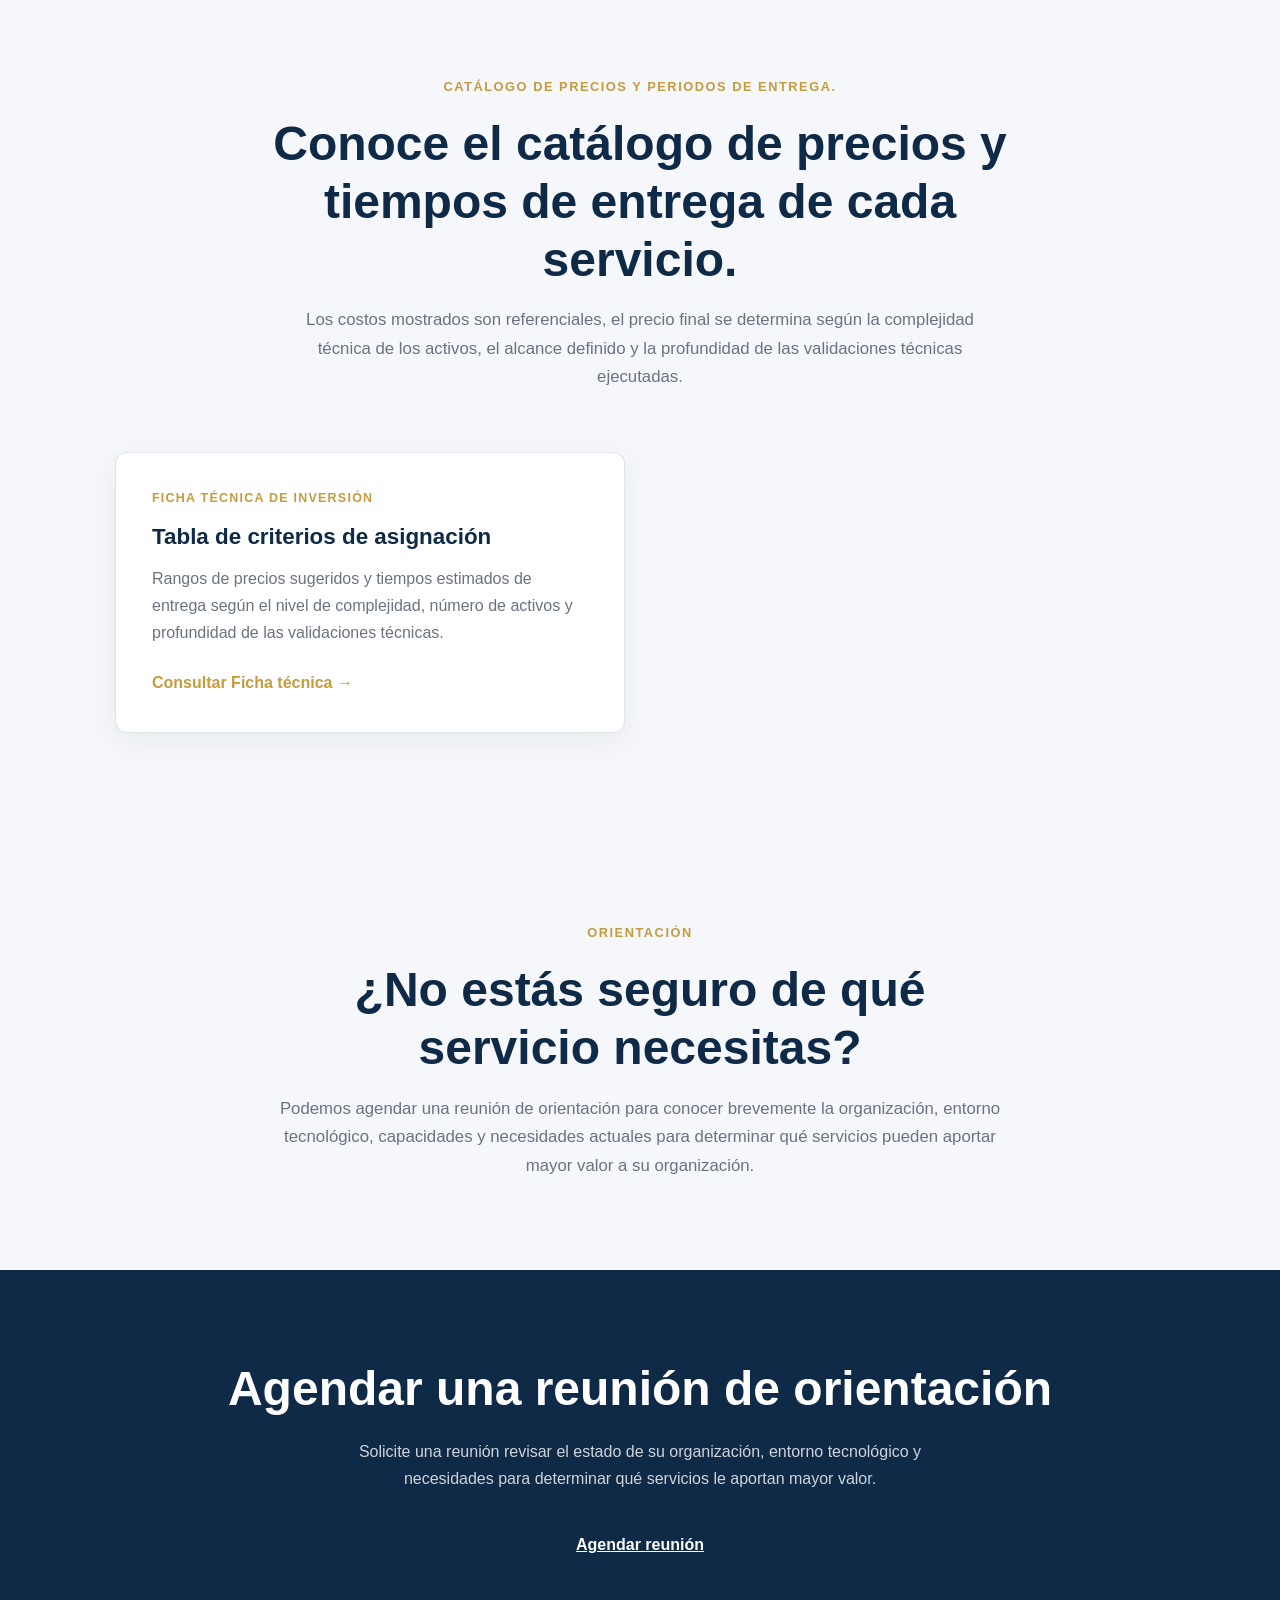
==== commit d2ea2539: "Correct Spanish grammar and accents in catalogo.html" ====
--- a/catalogo.html
+++ b/catalogo.html
@@ -153,7 +153,7 @@
                 </span>
 
                 <h2>
-                    Conoce qué incluye cada servicio.
+                    Conozca qué incluye cada servicio.
                 </h2>
 
                 <p>
@@ -238,7 +238,7 @@
 
                             <div>
                                 <span>Entregable</span>
-                                <strong>Reporte detallado con evidencias graficas</strong>
+                                <strong>Reporte detallado con evidencias gráficas</strong>
                             </div>
 
                             <div>
@@ -498,7 +498,7 @@
                                 situaciones sospechosas.</li>
                             <li><strong>Ejecutivo:</strong> comprender qué
                                 riesgo representa, cómo decidir que información solicitar
-                                y como interpretarla eficientemente.</li>
+                                y cómo interpretarla eficientemente.</li>
                         </ul>
 
                         <p class="catalog-card-note">
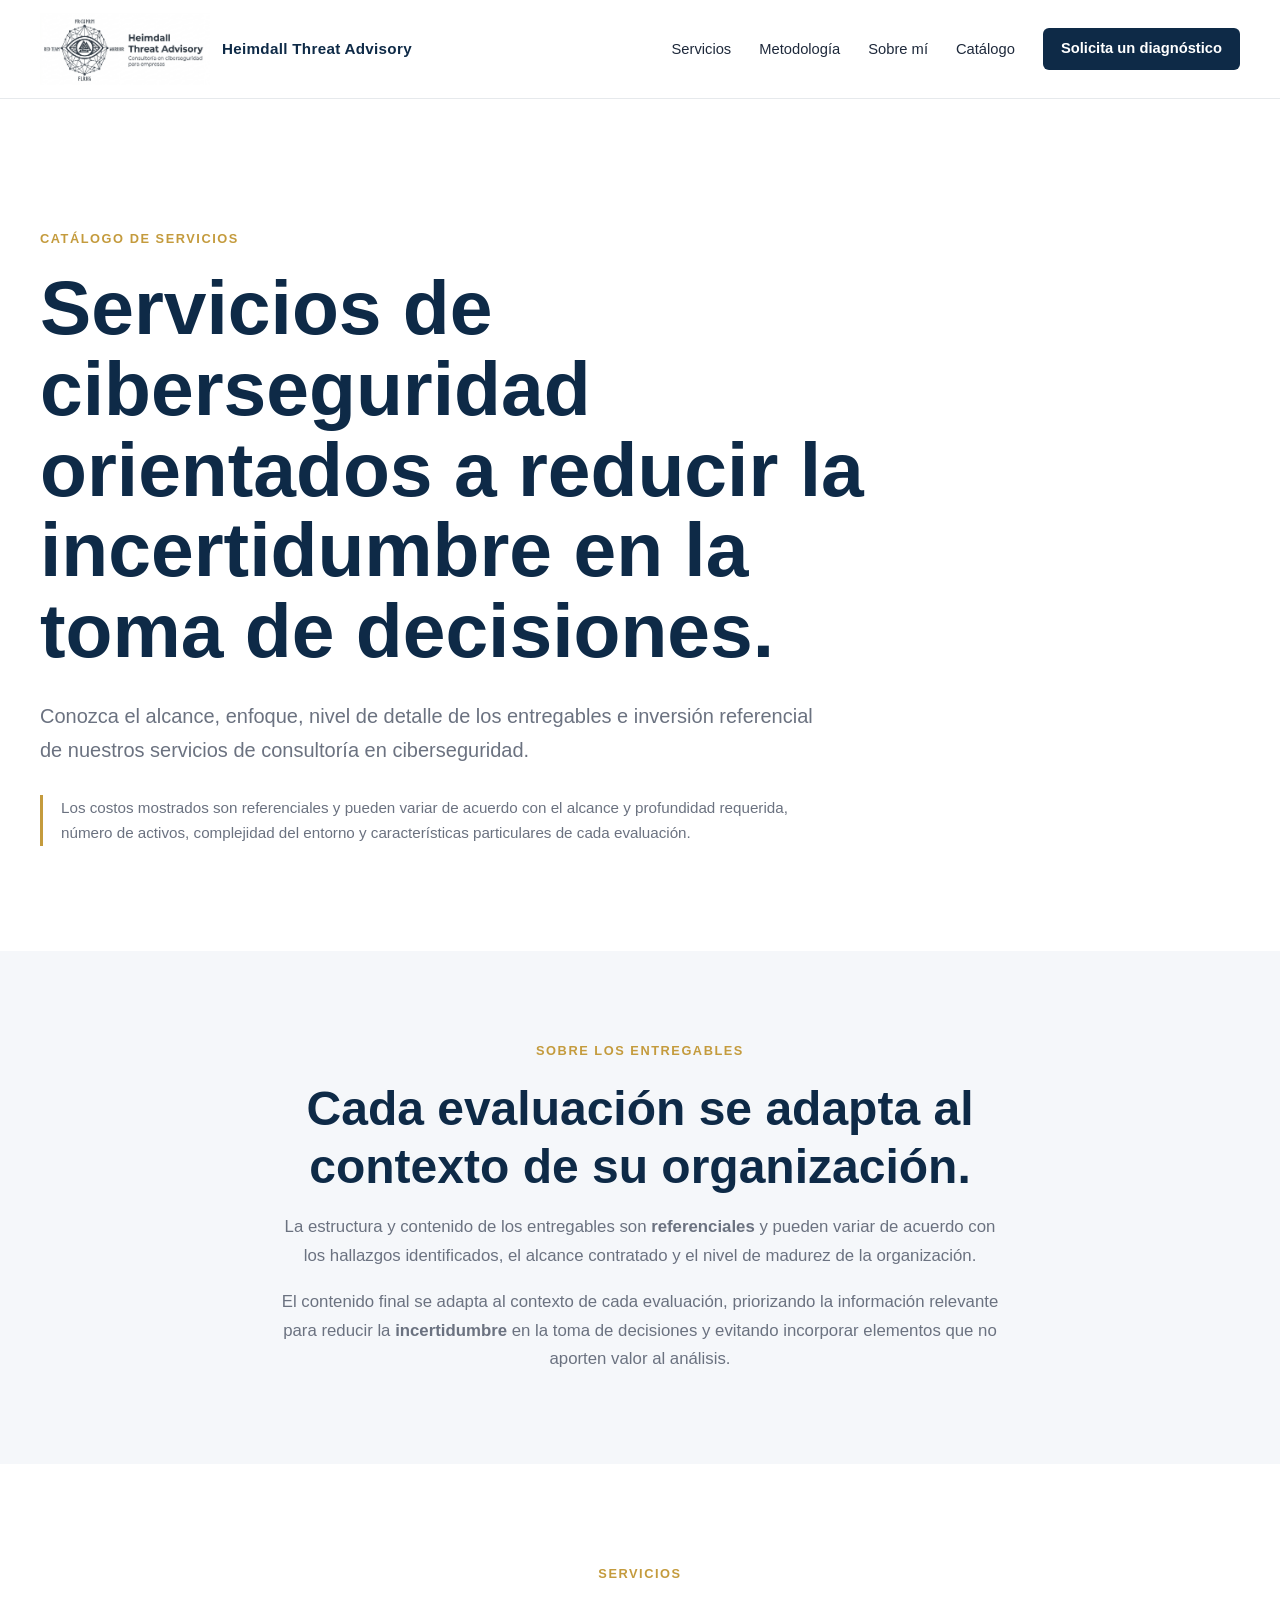
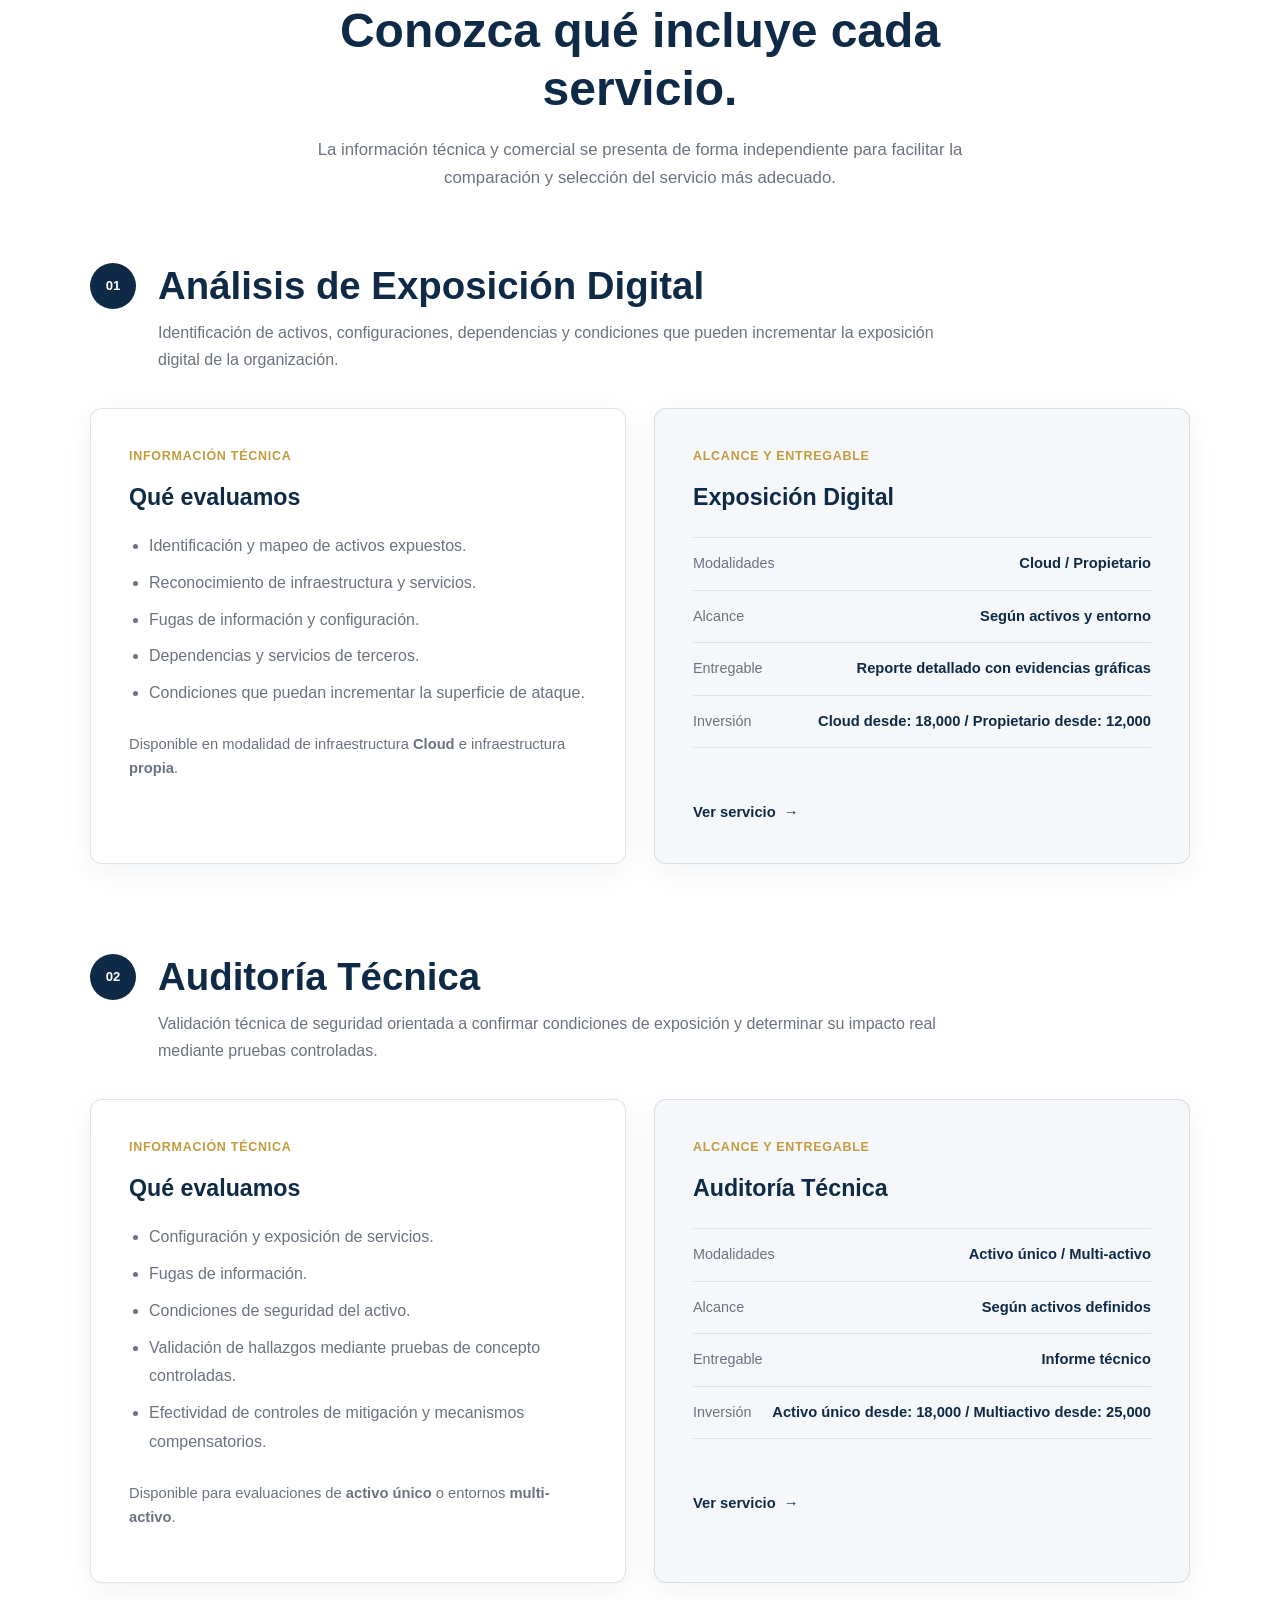
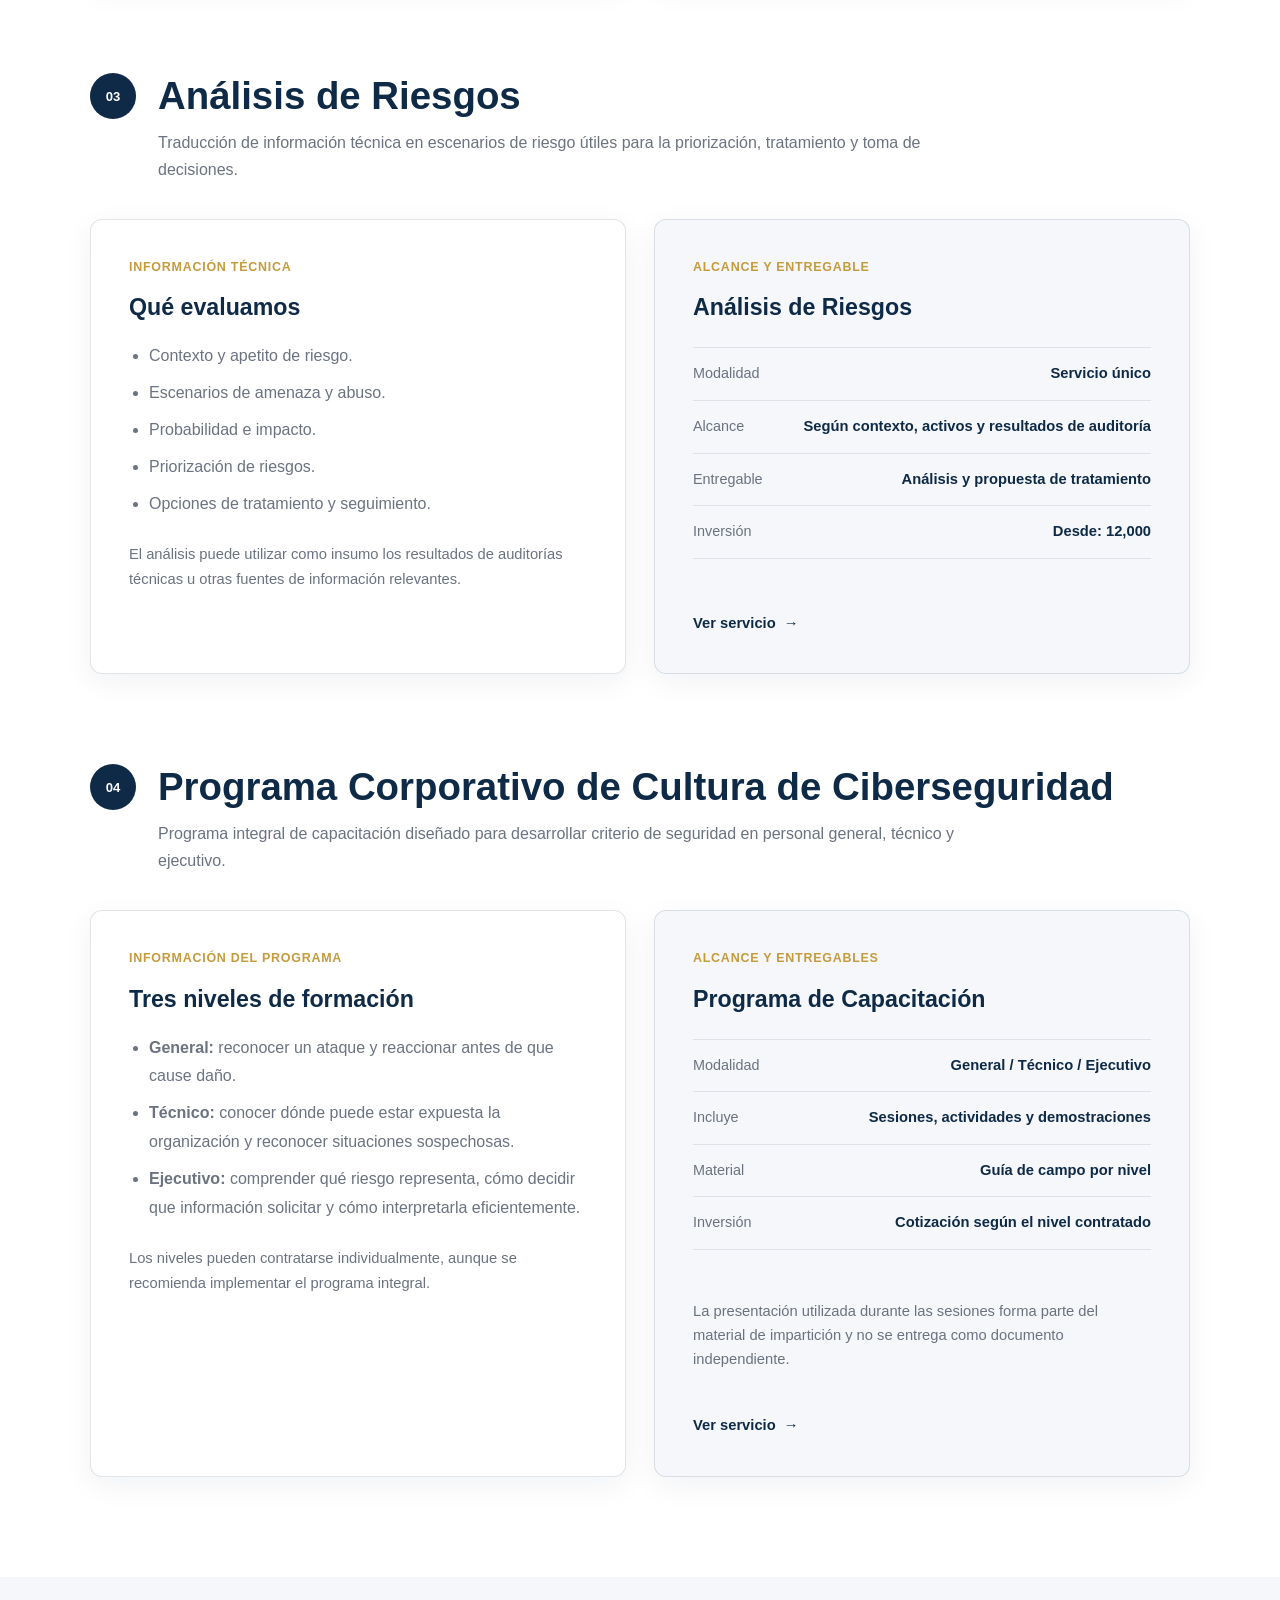
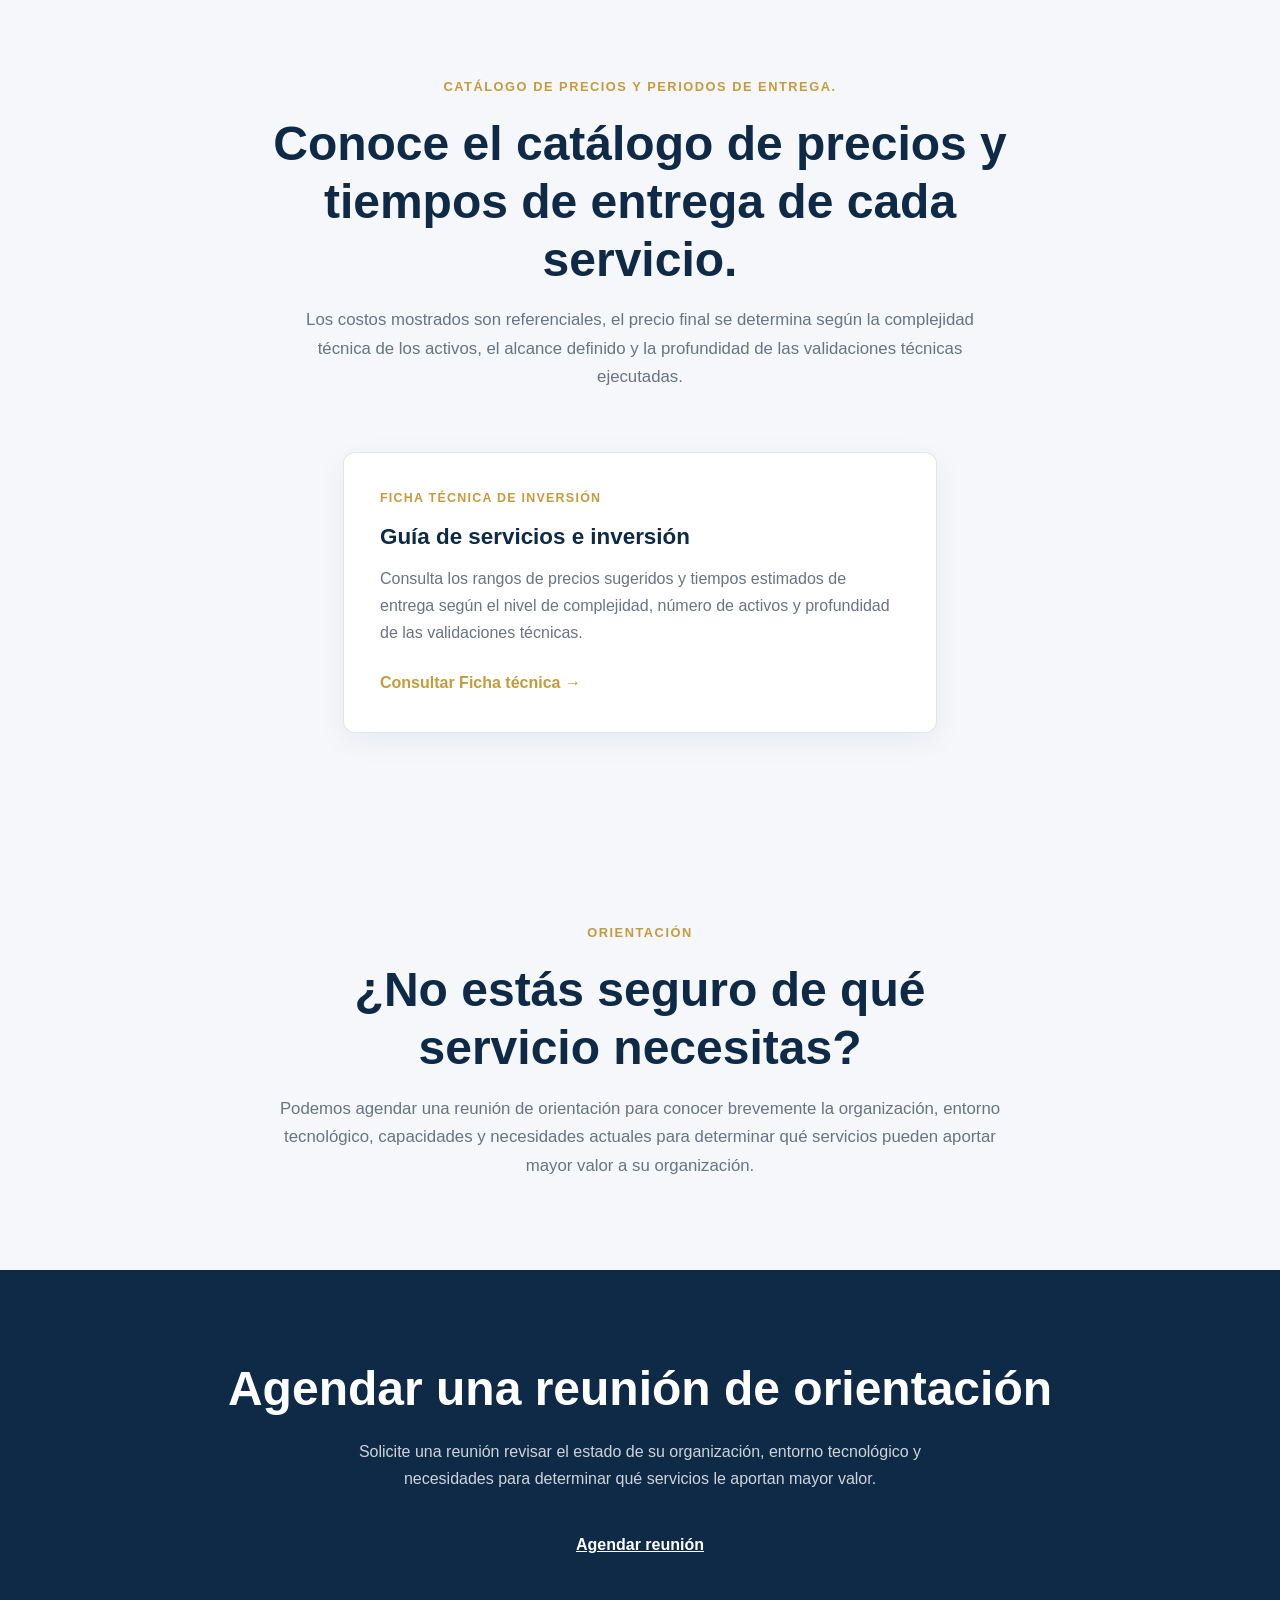
==== commit b41b3b14: "Update document grid and content in catalogo.html" ====
--- a/catalogo.html
+++ b/catalogo.html
@@ -587,7 +587,7 @@
 
                 </div>
 
-                <div class="audit-documents-grid">
+                <div class="audit-documents-grid single-document">
 
                     <!-- CATALOGO DE PRECIOS Y TABLA DE TIEMPOS -->
                     <article class="audit-document-card">
@@ -597,17 +597,17 @@
                         </span>
 
                         <h3>
-                            Tabla de criterios de asignación
+                            Guía de servicios e inversión
                         </h3>
 
                         <p>
-                            Rangos de precios sugeridos y tiempos 
-                            estimados de entrega según el nivel de 
-                            complejidad, número de activos y profundidad 
-                            de las validaciones técnicas.
-                        </p>
-
-                        <a href="../docs/audt/RES_ATS_MA.pdf"
+                            Consulta los rangos de precios sugeridos y tiempos 
+                            estimados de entrega según el nivel de complejidad, 
+                            número de activos y profundidad de las validaciones 
+                            técnicas.
+                        </p>
+
+                        <a href="docs/CATALOGO.pdf"
                            target="_blank"
                            rel="noopener noreferrer"
                             class="text-link">
--- a/css/service-audit.css
+++ b/css/service-audit.css
@@ -633,3 +633,17 @@
          grid-template-columns: 1fr;
       }
    }
+
+/* =========================================================
+   CATÁLOGO — DOCUMENTACIÓN
+   ========================================================= */
+
+.audit-documents-grid.single-document {
+    display: flex;
+    justify-content: center;
+}
+
+.audit-documents-grid.single-document .audit-document-card {
+    width: 100%;
+    max-width: 520px;
+}
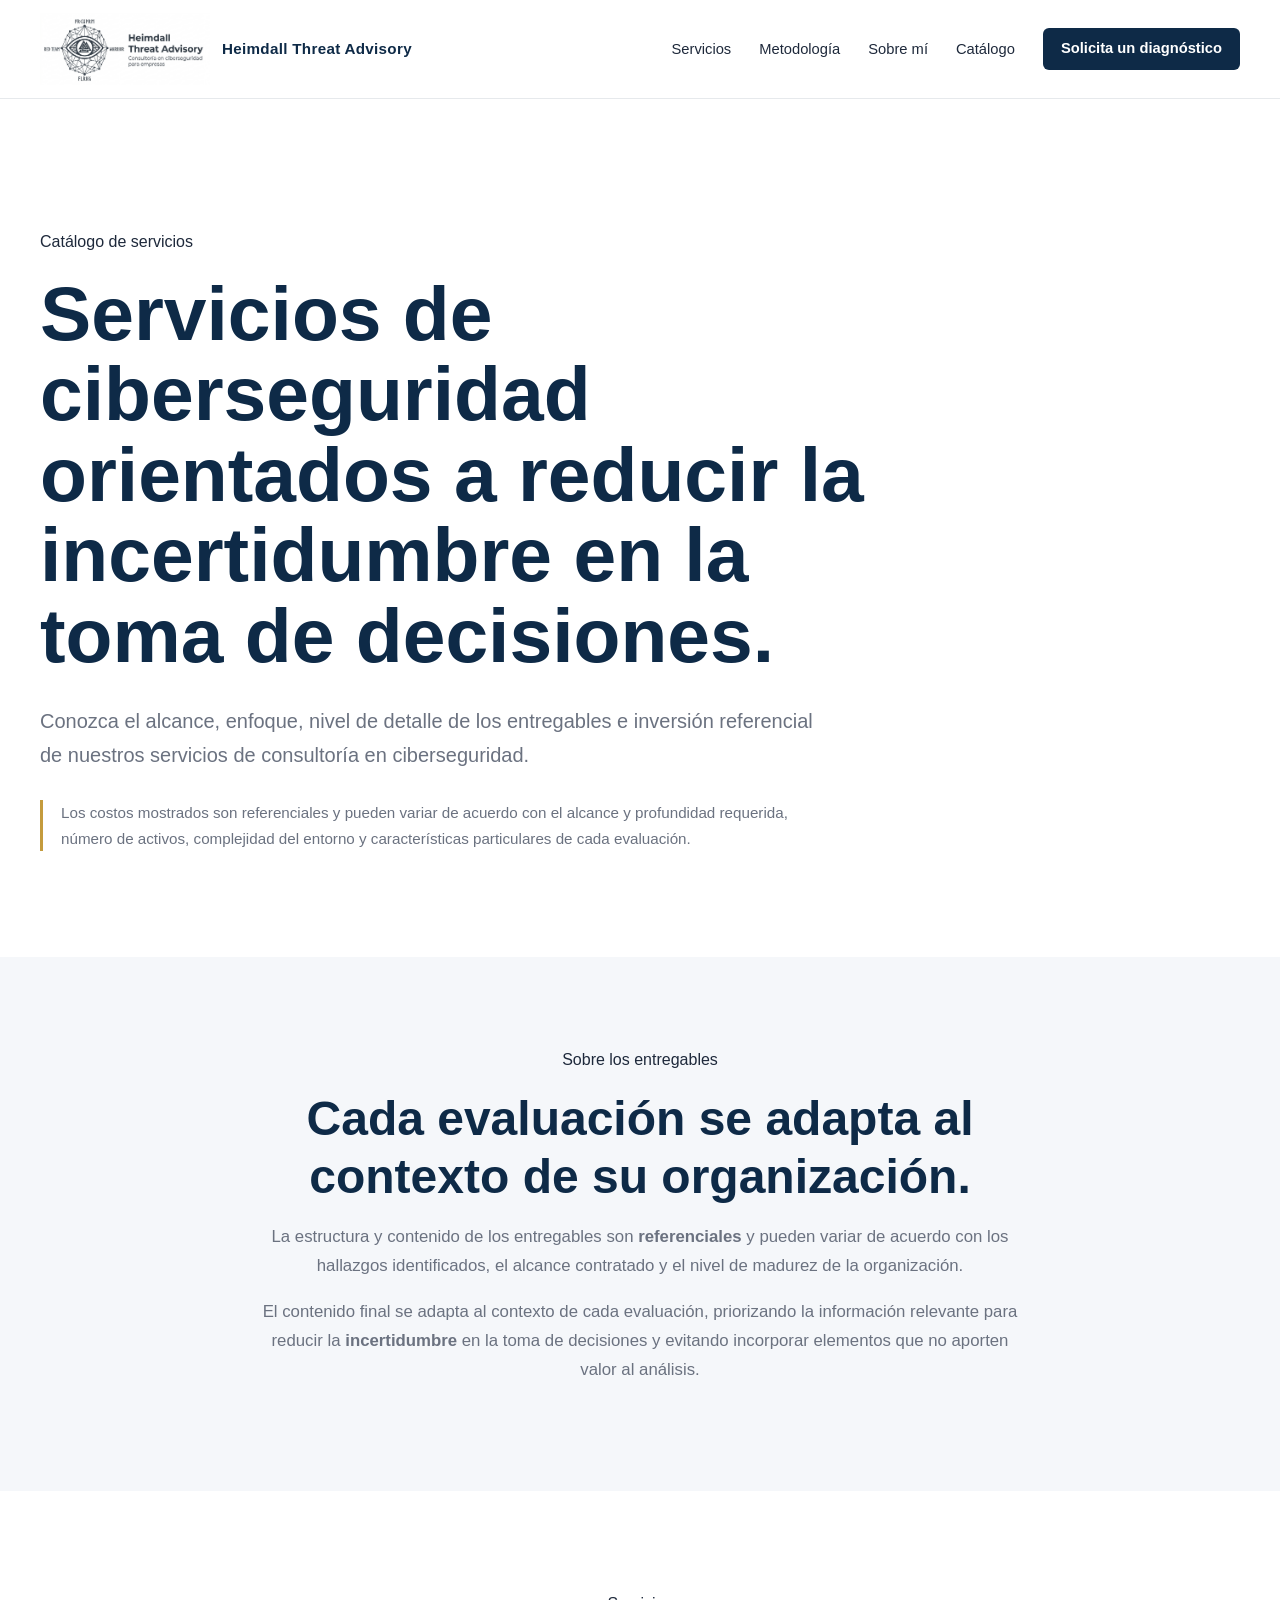
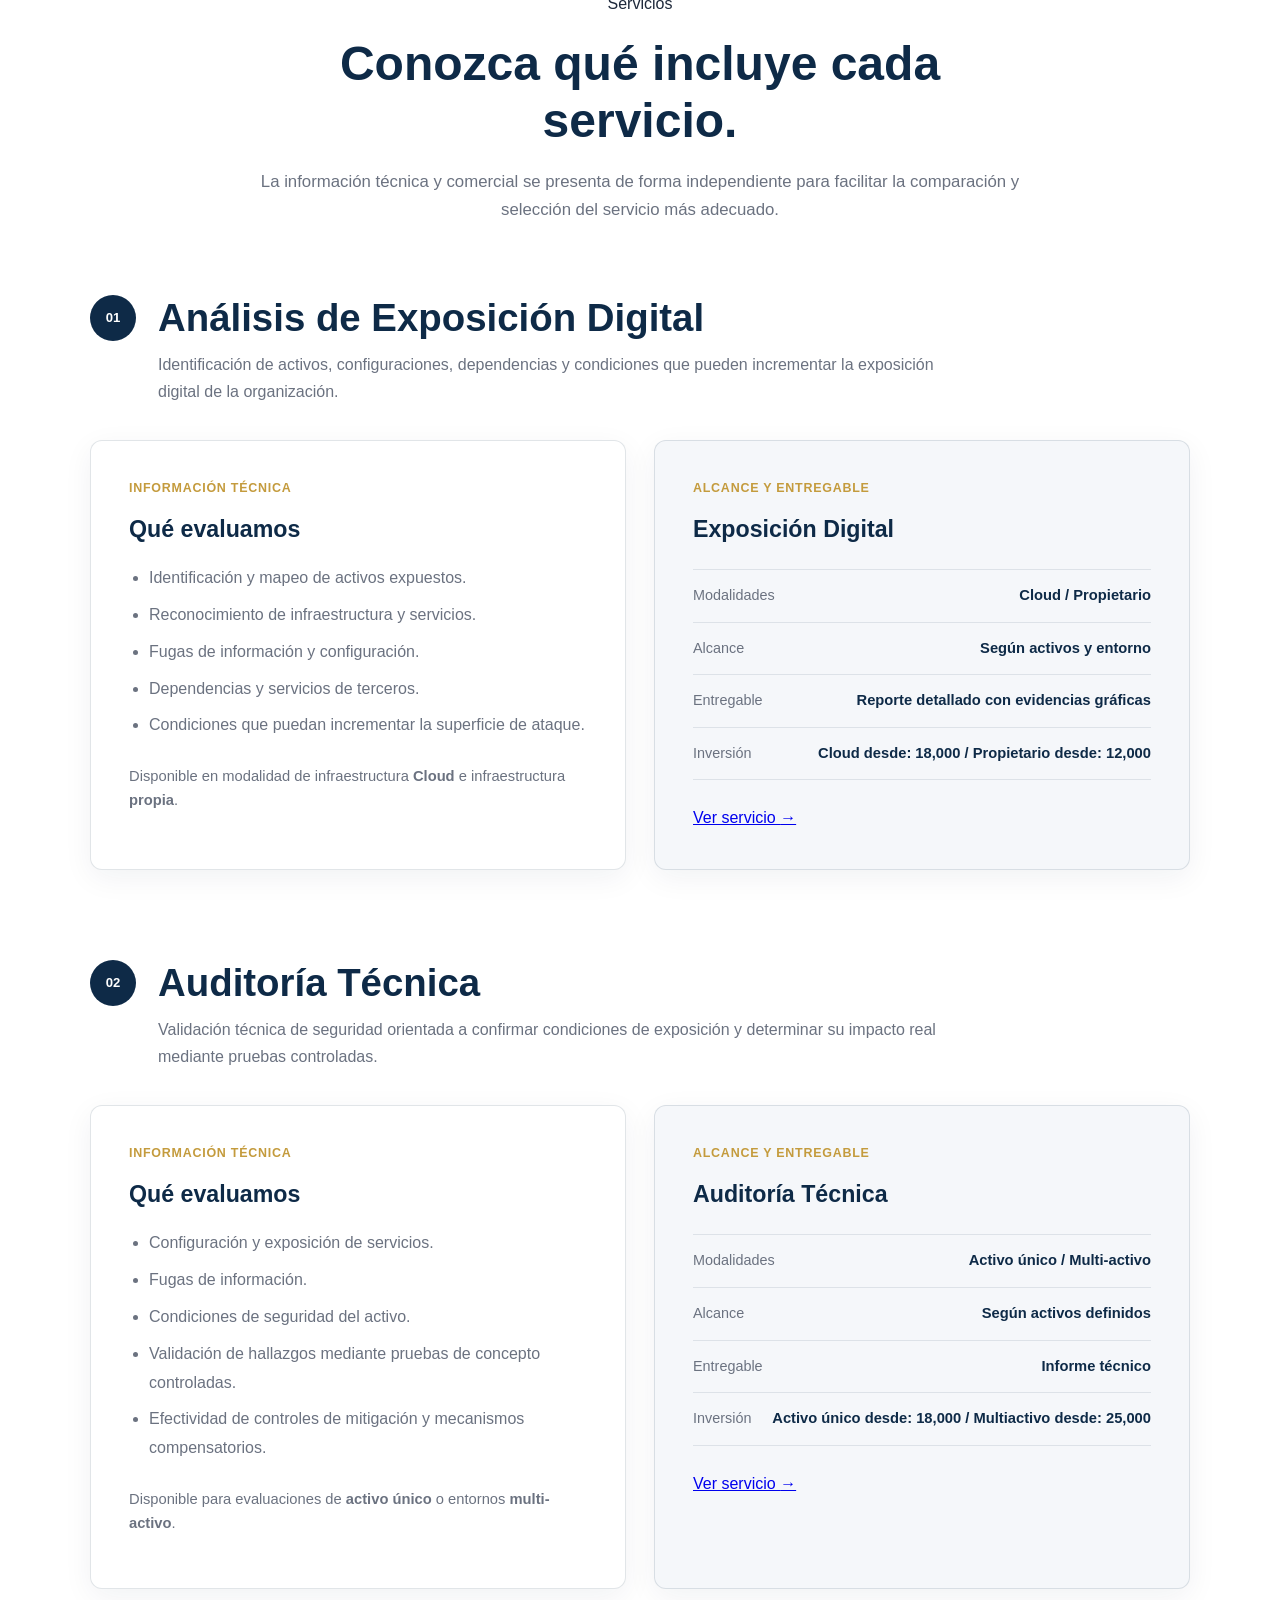
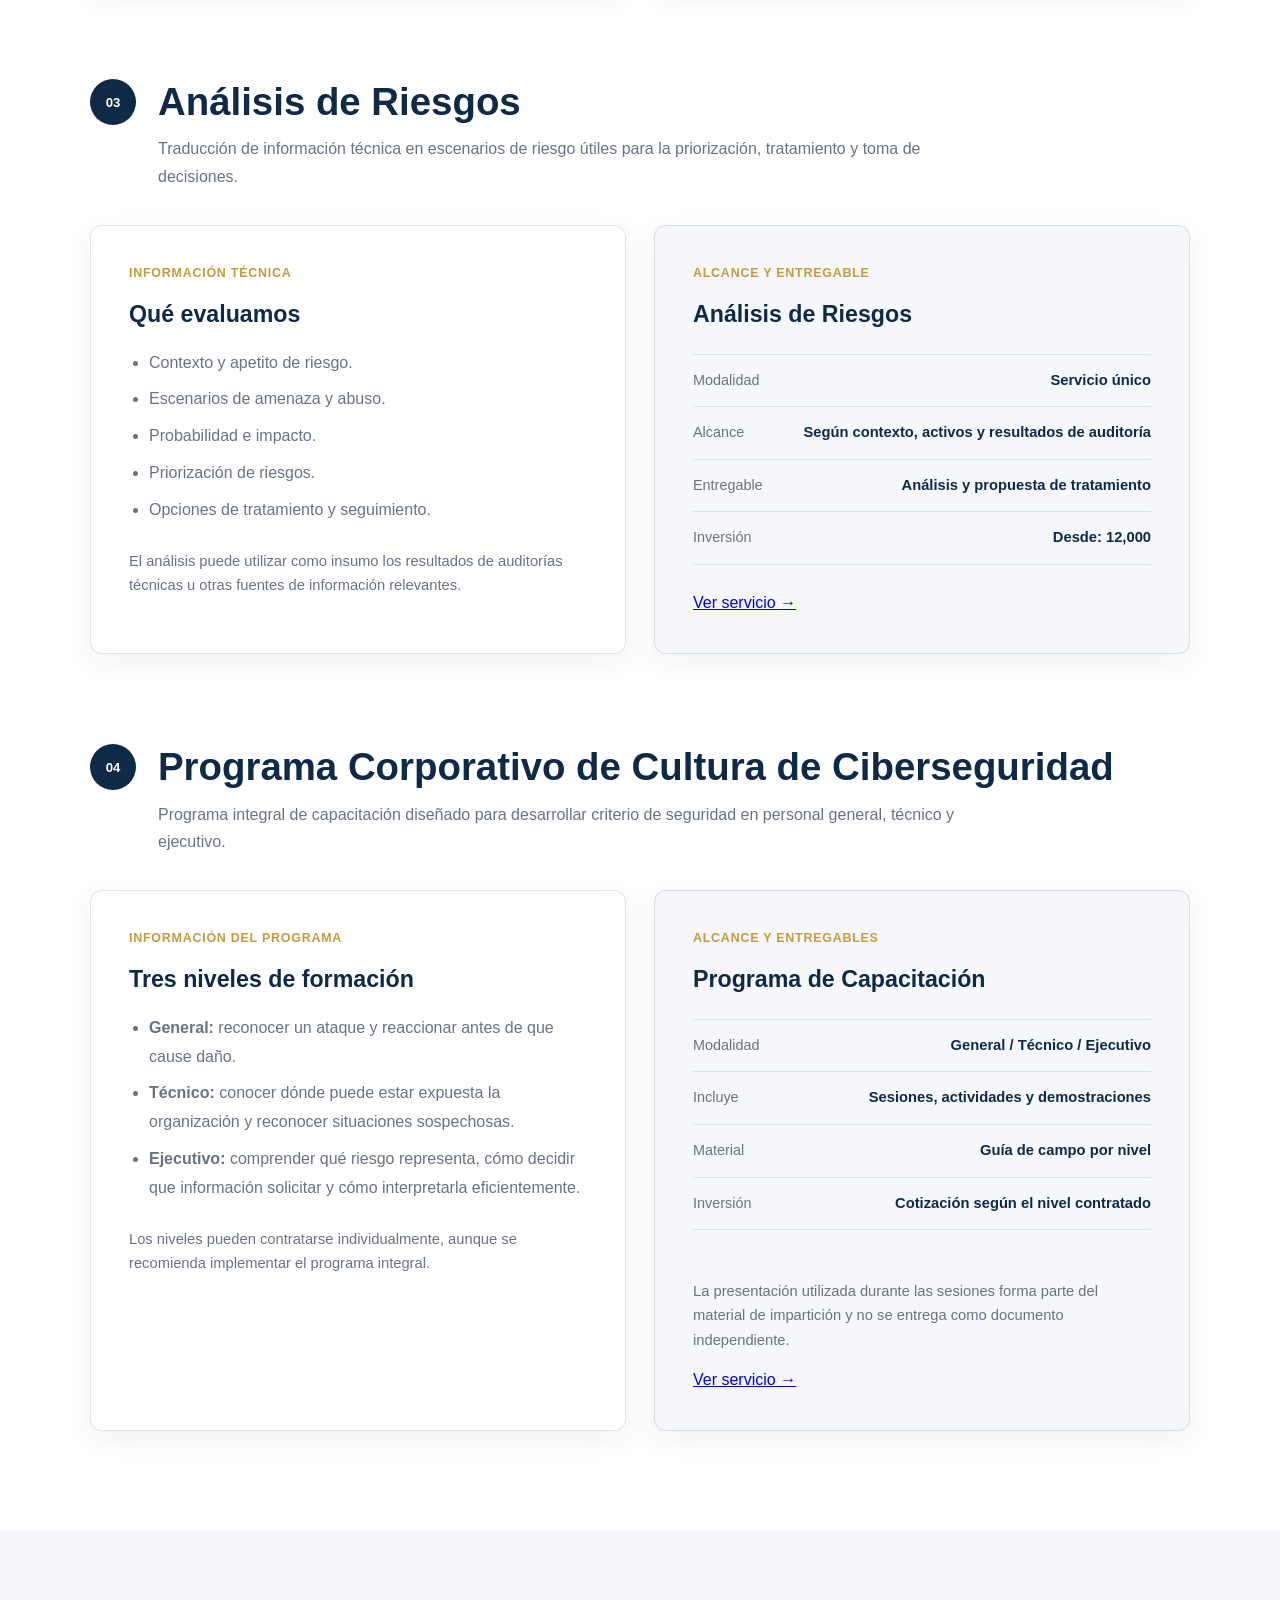
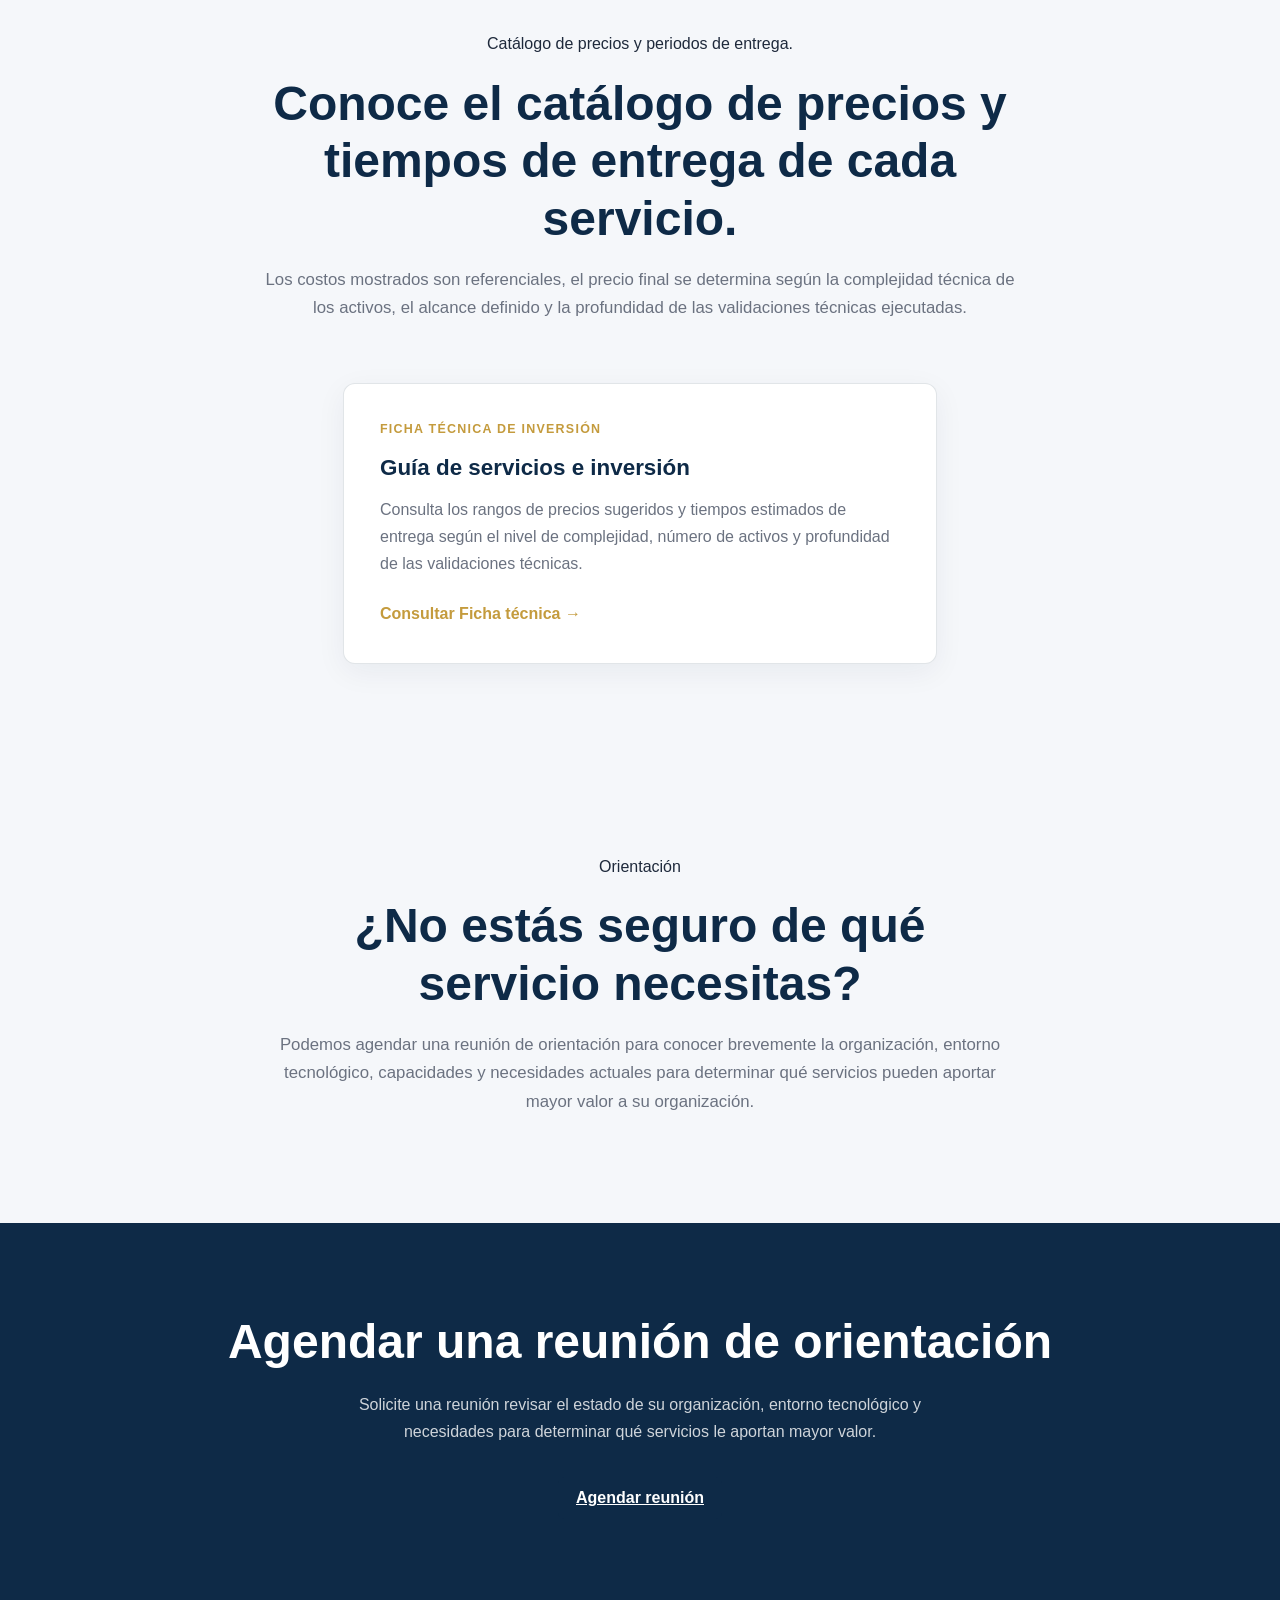
==== commit b8560999: "Optimizaciones para CEO e indexación de google" ====
--- a/catalogo.html
+++ b/catalogo.html
@@ -7,17 +7,93 @@
     <meta name="viewport"
     content="width=device-width, initial-scale=1.0">
     
-    <title>Heimdall Threat Advisory</title>
+    <title>Catálogo de Servicios de Ciberseguridad | Heimdall Threat Advisory</title>
 
     <meta
     name="description"
-    content="Consultoría especializada en Ciberseguridad Empresarial y Gestión de riesgos.">
+    content="Conozca el alcance, enfoque, nivel de detalle de los entregables e inversión referencial de nuestros servicios de consultoría en ciberseguridad.">
+
+    <link rel="canonical" href="https://heimdall-ta.com/catalogo.html">
+    <meta property="og:type" content="website">
+    <meta property="og:site_name" content="Heimdall Threat Advisory">
+    <meta property="og:title" content="Catálogo de Servicios de Ciberseguridad | Heimdall Threat Advisory">
+    <meta property="og:description" content="Conozca el alcance, enfoque, nivel de detalle de los entregables e inversión referencial de nuestros servicios de consultoría en ciberseguridad.">
+    <meta property="og:url" content="https://heimdall-ta.com/catalogo.html">
+    <meta property="og:image" content="https://heimdall-ta.com/img/logos/Logo_simp2B.png">
+    <meta name="twitter:card" content="summary">
+    <meta name="twitter:title" content="Catálogo de Servicios de Ciberseguridad | Heimdall Threat Advisory">
+    <meta name="twitter:description" content="Conozca el alcance, enfoque, nivel de detalle de los entregables e inversión referencial de nuestros servicios de consultoría en ciberseguridad.">
+    <meta name="twitter:image" content="https://heimdall-ta.com/img/logos/Logo_simp2B.png">
+
+    <script type="application/ld+json">
+    {
+      "@context": "https://schema.org",
+      "@type": "BreadcrumbList",
+      "itemListElement": [
+        {
+          "@type": "ListItem",
+          "position": 1,
+          "name": "Inicio",
+          "item": "https://heimdall-ta.com/"
+        },
+        {
+          "@type": "ListItem",
+          "position": 2,
+          "name": "Catálogo de Servicios",
+          "item": "https://heimdall-ta.com/catalogo.html"
+        }
+      ]
+    }
+    </script>
+
+    <script type="application/ld+json">
+    {
+      "@context": "https://schema.org",
+      "@type": "OfferCatalog",
+      "name": "Catálogo de Servicios de Ciberseguridad",
+      "url": "https://heimdall-ta.com/catalogo.html",
+      "itemListElement": [
+        {
+          "@type": "Offer",
+          "itemOffered": {
+            "@type": "Service",
+            "name": "Análisis de Exposición Digital y Superficie de Riesgo",
+            "url": "https://heimdall-ta.com/servicios/analisis-exposicion.html"
+          }
+        },
+        {
+          "@type": "Offer",
+          "itemOffered": {
+            "@type": "Service",
+            "name": "Auditoría Técnica de Seguridad",
+            "url": "https://heimdall-ta.com/servicios/auditoria-tecnica.html"
+          }
+        },
+        {
+          "@type": "Offer",
+          "itemOffered": {
+            "@type": "Service",
+            "name": "Análisis de Riesgos y Modelado de Amenazas",
+            "url": "https://heimdall-ta.com/servicios/adr.html"
+          }
+        },
+        {
+          "@type": "Offer",
+          "itemOffered": {
+            "@type": "Service",
+            "name": "Programa Corporativo de Cultura de Ciberseguridad",
+            "url": "https://heimdall-ta.com/servicios/capacitacion.html"
+          }
+        }
+      ]
+    }
+    </script>
 
     <link rel="stylesheet" href="css/variables.css">
     <link rel="stylesheet" href="css/base.css">
     <link rel="stylesheet" href="css/layout.css">
     <link rel="stylesheet" href="css/components.css">
-    <link rel="stylesheet" href="css/pages.css">
+    <link rel="stylesheet" href="css/pages.min.css">
     <link rel="stylesheet" href="css/service-audit.css">
     <link rel="stylesheet" href="css/catalogo.css">
     <link rel="icon" type="image/png" href="img/logos/favicon.png">
